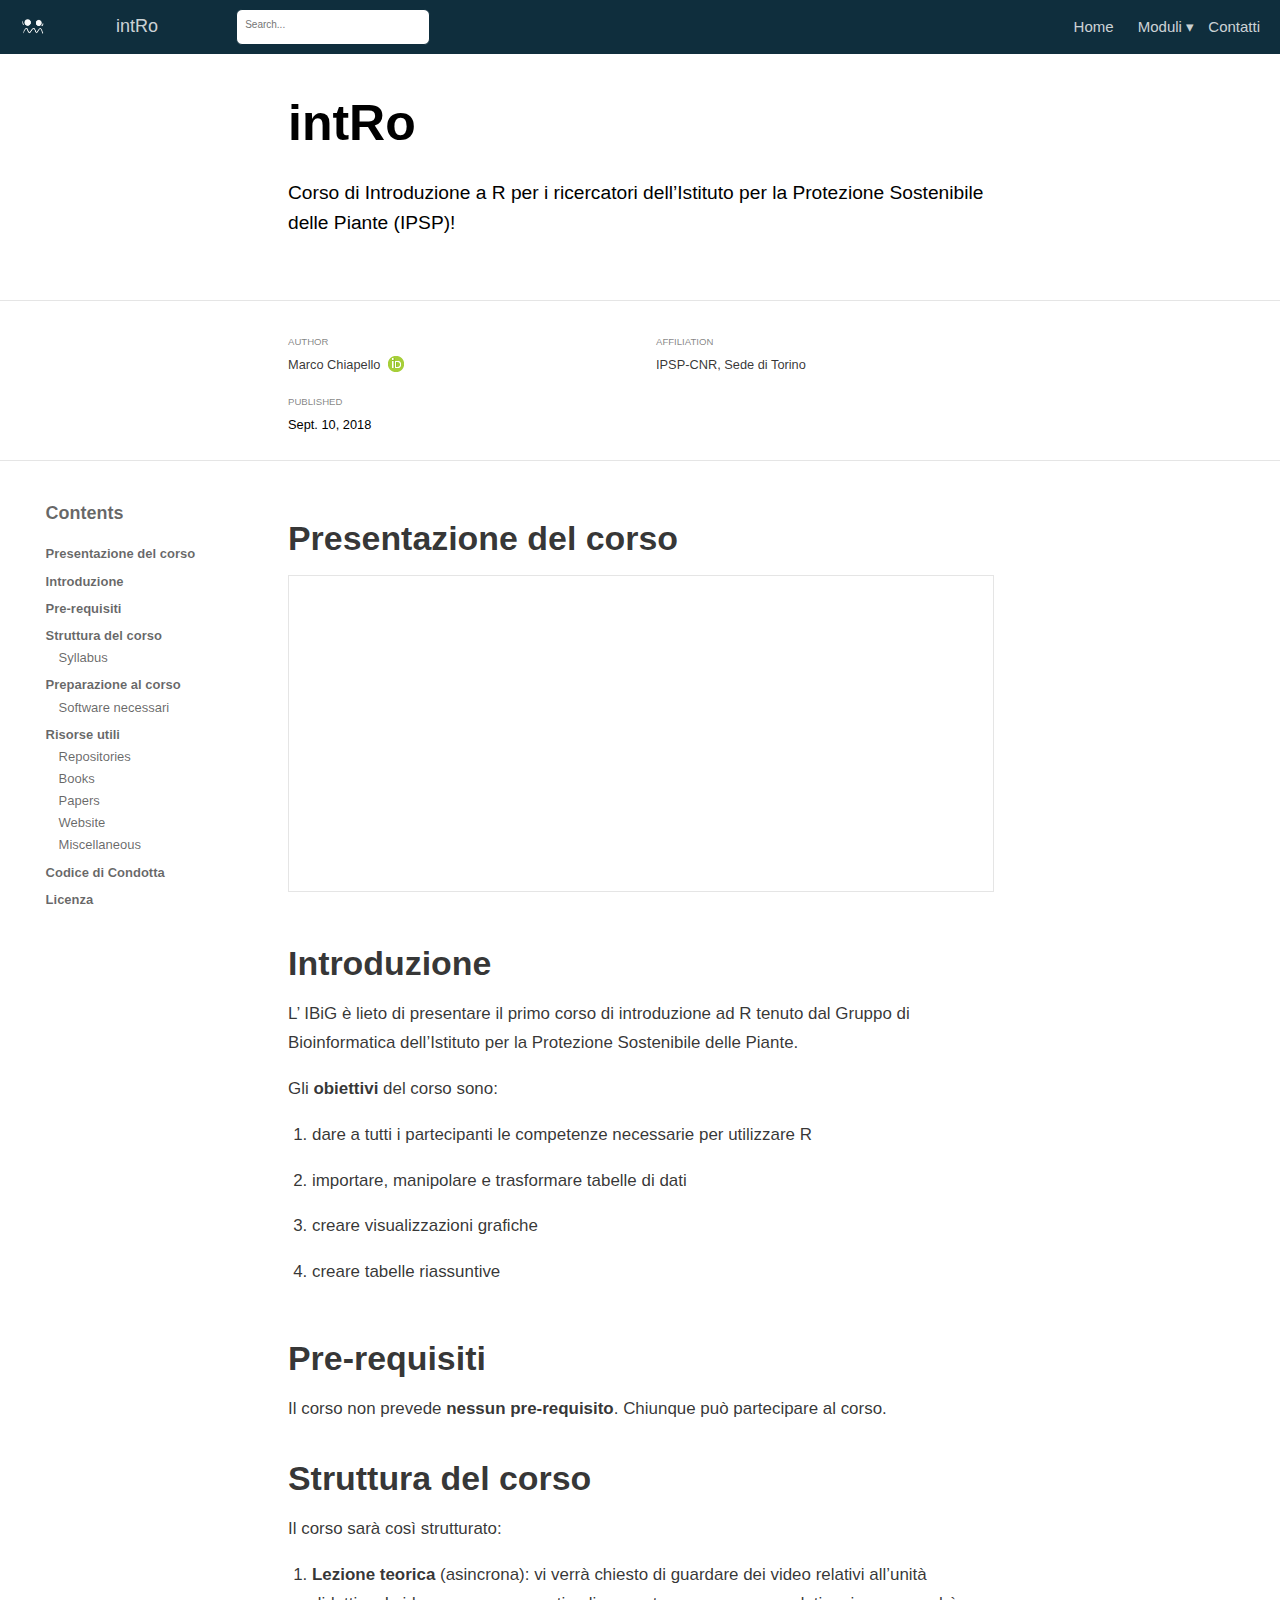
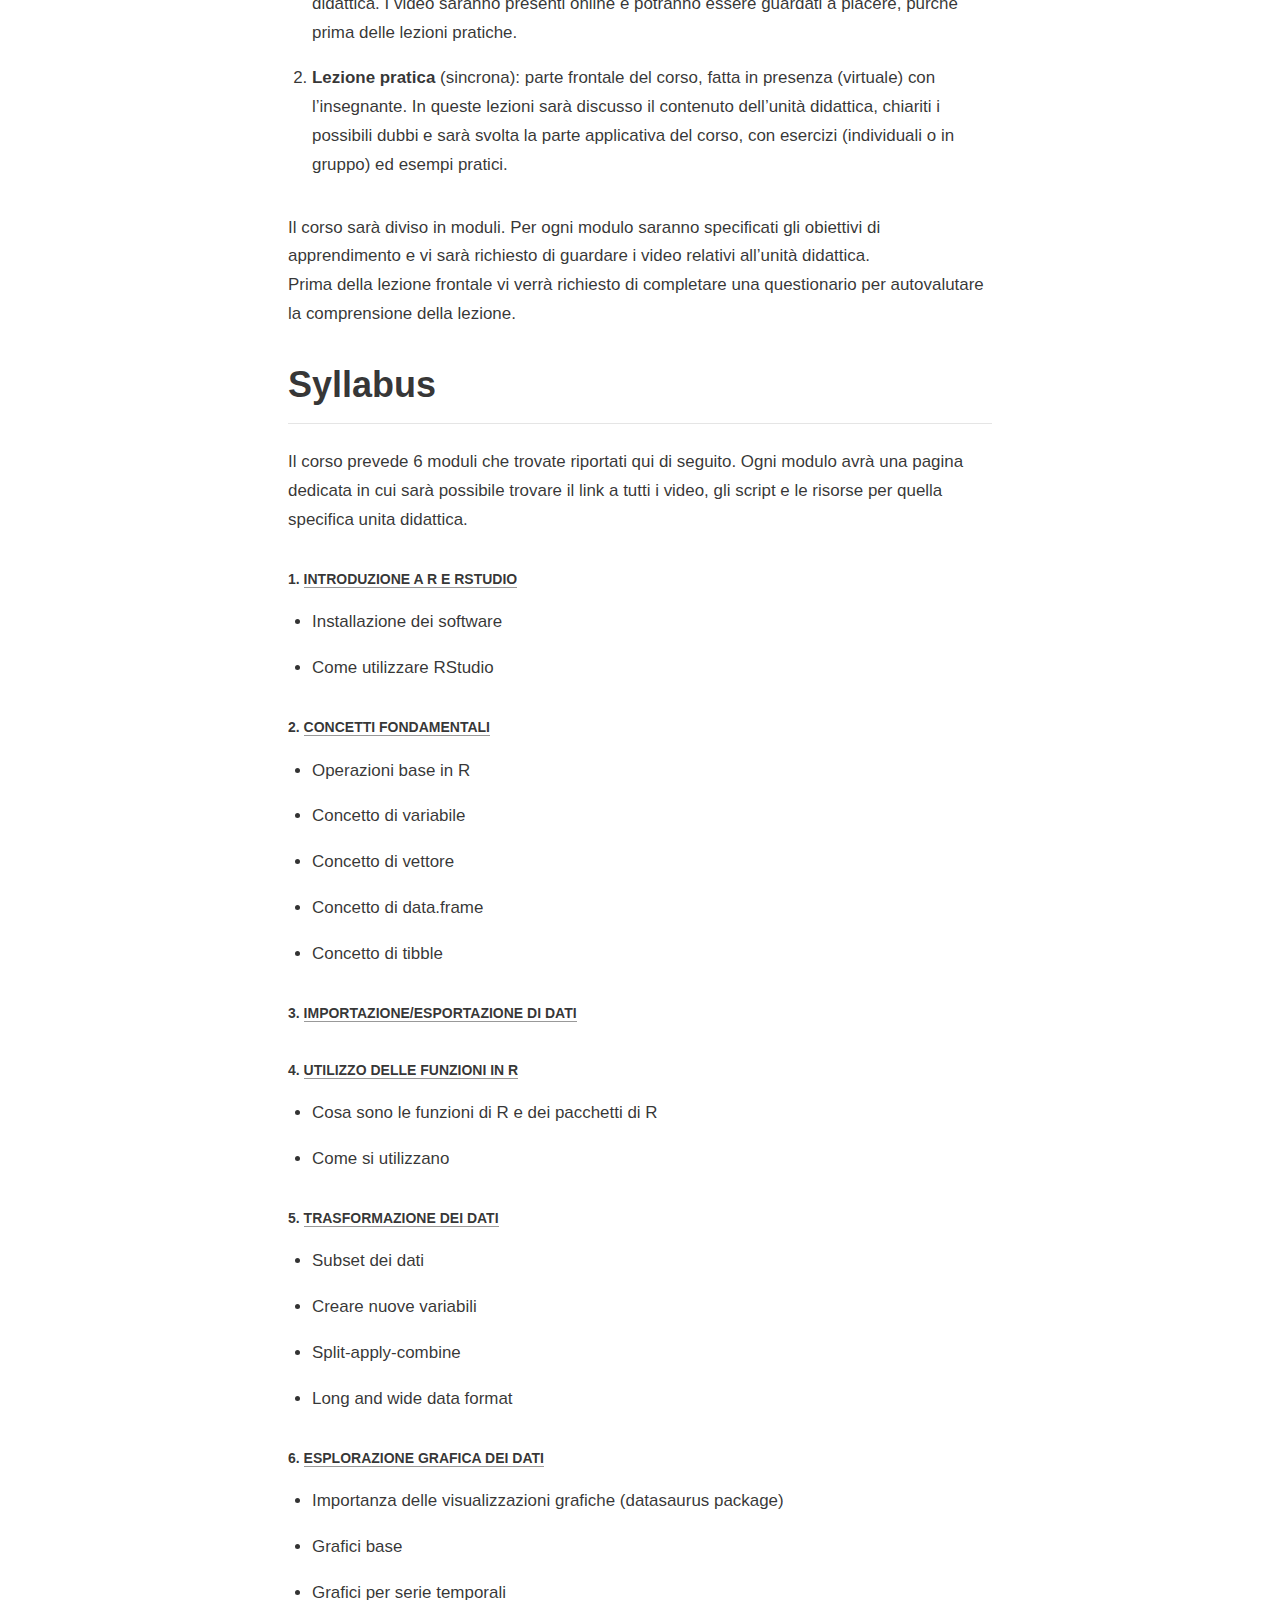
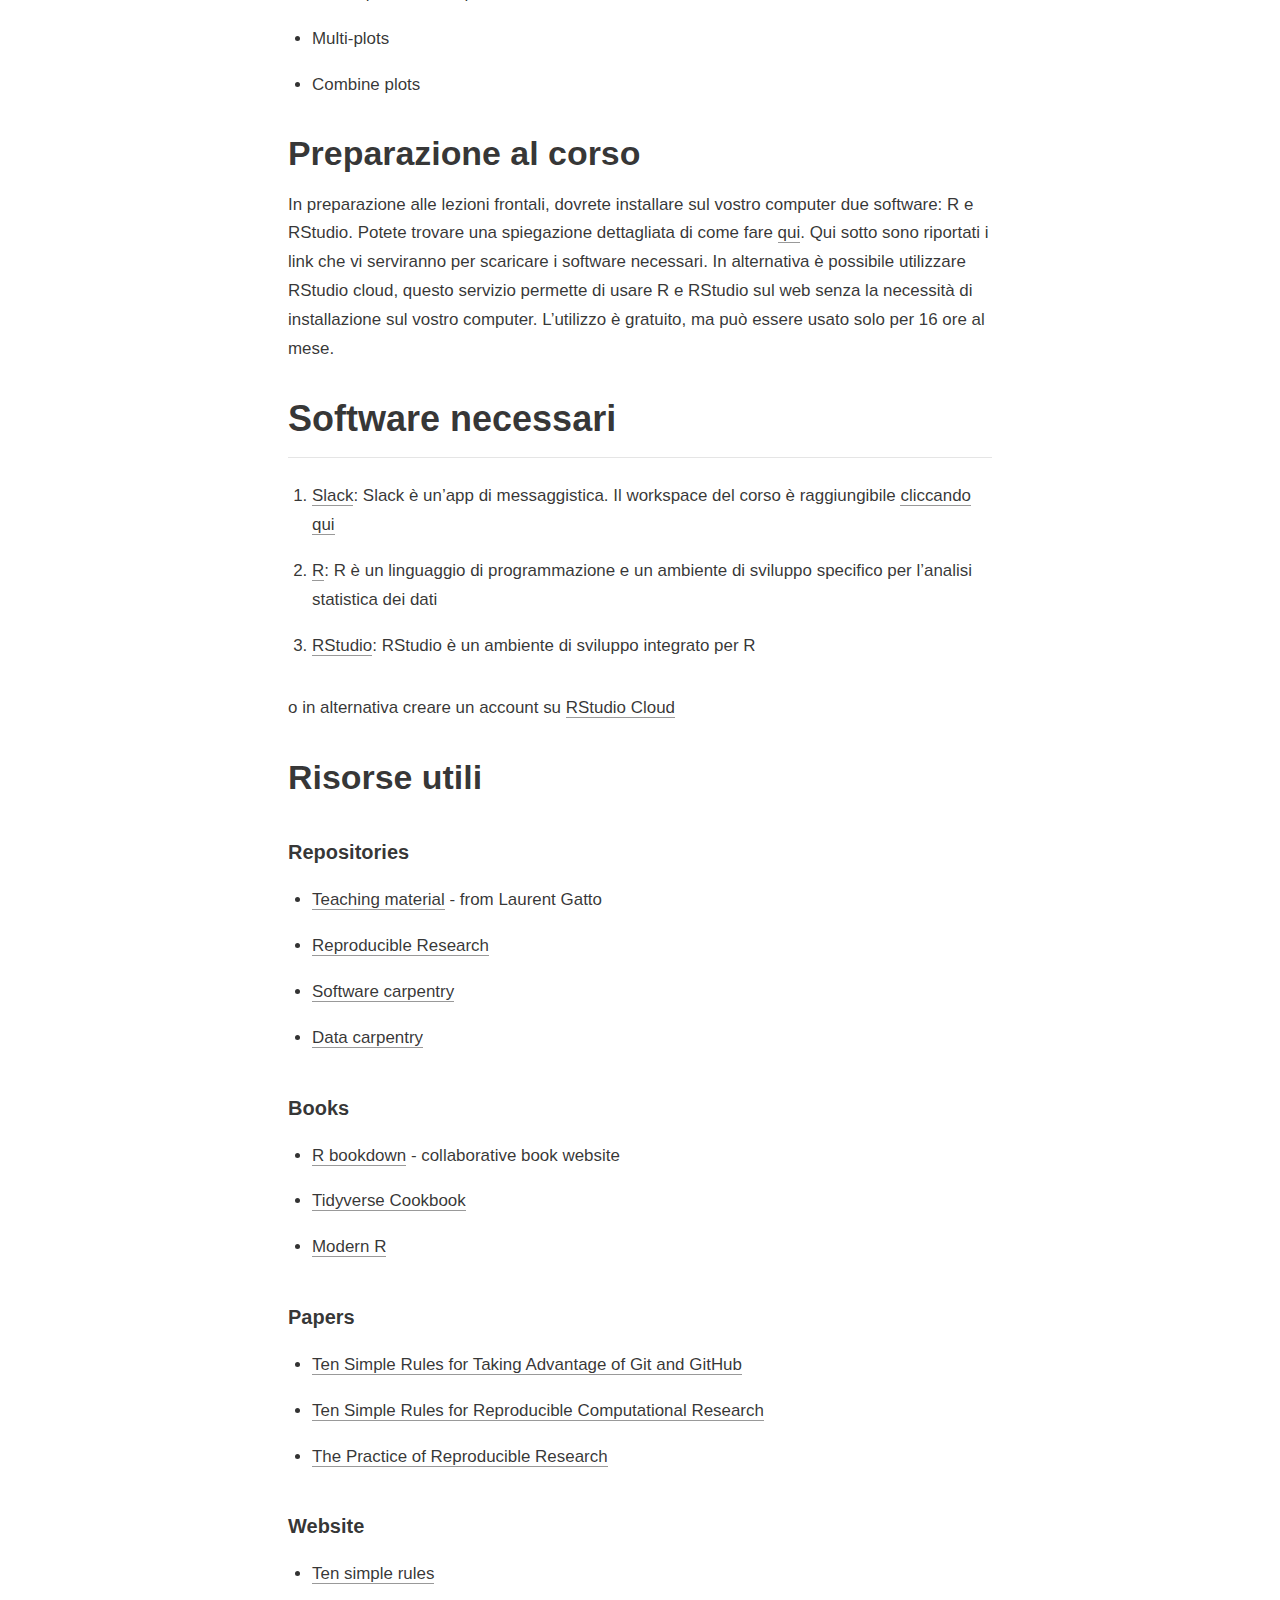
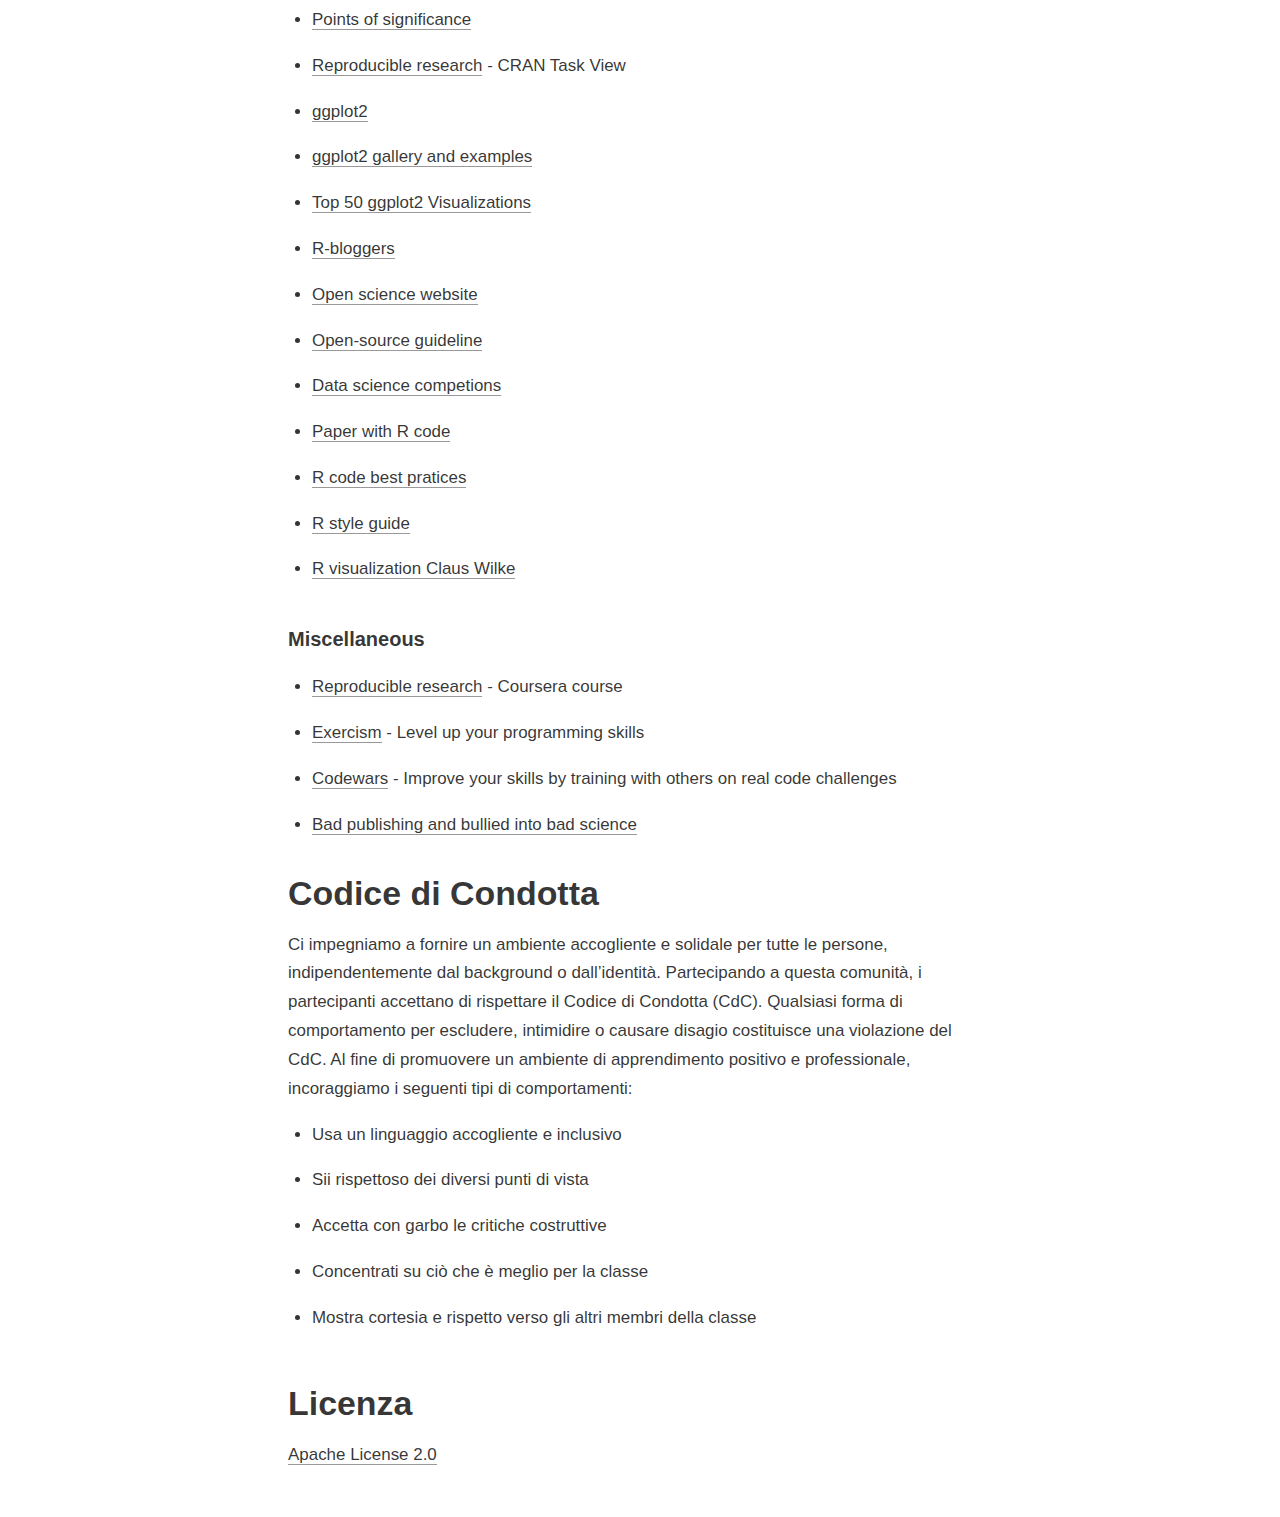
==== docs/index.html @ 15fca162 "Presenatazione intro OK" ====
<!DOCTYPE html>

<html xmlns="http://www.w3.org/1999/xhtml" lang="" xml:lang="">

<head>
  <meta charset="utf-8"/>
  <meta name="viewport" content="width=device-width, initial-scale=1"/>
  <meta http-equiv="X-UA-Compatible" content="IE=Edge,chrome=1"/>
  <meta name="generator" content="distill" />

  <style type="text/css">
  /* Hide doc at startup (prevent jankiness while JS renders/transforms) */
  body {
    visibility: hidden;
  }
  </style>

 <!--radix_placeholder_import_source-->
 <!--/radix_placeholder_import_source-->

<style type="text/css">code{white-space: pre;}</style>
<style type="text/css" data-origin="pandoc">
pre > code.sourceCode { white-space: pre; position: relative; }
pre > code.sourceCode > span { display: inline-block; line-height: 1.25; }
pre > code.sourceCode > span:empty { height: 1.2em; }
code.sourceCode > span { color: inherit; text-decoration: inherit; }
div.sourceCode { margin: 1em 0; }
pre.sourceCode { margin: 0; }
@media screen {
div.sourceCode { overflow: auto; }
}
@media print {
pre > code.sourceCode { white-space: pre-wrap; }
pre > code.sourceCode > span { text-indent: -5em; padding-left: 5em; }
}
pre.numberSource code
  { counter-reset: source-line 0; }
pre.numberSource code > span
  { position: relative; left: -4em; counter-increment: source-line; }
pre.numberSource code > span > a:first-child::before
  { content: counter(source-line);
    position: relative; left: -1em; text-align: right; vertical-align: baseline;
    border: none; display: inline-block;
    -webkit-touch-callout: none; -webkit-user-select: none;
    -khtml-user-select: none; -moz-user-select: none;
    -ms-user-select: none; user-select: none;
    padding: 0 4px; width: 4em;
    color: #aaaaaa;
  }
pre.numberSource { margin-left: 3em; border-left: 1px solid #aaaaaa;  padding-left: 4px; }
div.sourceCode
  {   }
@media screen {
pre > code.sourceCode > span > a:first-child::before { text-decoration: underline; }
}
code span.al { color: #ad0000; } /* Alert */
code span.an { color: #5e5e5e; } /* Annotation */
code span.at { color: #20794d; } /* Attribute */
code span.bn { color: #ad0000; } /* BaseN */
code span.bu { } /* BuiltIn */
code span.cf { color: #007ba5; } /* ControlFlow */
code span.ch { color: #20794d; } /* Char */
code span.cn { color: #8f5902; } /* Constant */
code span.co { color: #5e5e5e; } /* Comment */
code span.cv { color: #5e5e5e; font-style: italic; } /* CommentVar */
code span.do { color: #5e5e5e; font-style: italic; } /* Documentation */
code span.dt { color: #ad0000; } /* DataType */
code span.dv { color: #ad0000; } /* DecVal */
code span.er { color: #ad0000; } /* Error */
code span.ex { } /* Extension */
code span.fl { color: #ad0000; } /* Float */
code span.fu { color: #4758ab; } /* Function */
code span.im { } /* Import */
code span.in { color: #5e5e5e; } /* Information */
code span.kw { color: #007ba5; } /* Keyword */
code span.op { color: #5e5e5e; } /* Operator */
code span.ot { color: #007ba5; } /* Other */
code span.pp { color: #ad0000; } /* Preprocessor */
code span.sc { color: #20794d; } /* SpecialChar */
code span.ss { color: #20794d; } /* SpecialString */
code span.st { color: #20794d; } /* String */
code span.va { color: #111111; } /* Variable */
code span.vs { color: #20794d; } /* VerbatimString */
code span.wa { color: #5e5e5e; font-style: italic; } /* Warning */
</style>

  <!--radix_placeholder_meta_tags-->
  <title>intRo</title>

  <meta property="description" itemprop="description" content="Corso di Introduzione a R per i ricercatori dell&#39;Istituto per la Protezione Sostenibile delle Piante (IPSP)!"/>


  <!--  https://schema.org/Article -->
  <meta property="article:published" itemprop="datePublished" content="2018-09-10"/>
  <meta property="article:created" itemprop="dateCreated" content="2018-09-10"/>
  <meta name="article:author" content="Marco Chiapello"/>

  <!--  https://developers.facebook.com/docs/sharing/webmasters#markup -->
  <meta property="og:title" content="intRo"/>
  <meta property="og:type" content="article"/>
  <meta property="og:description" content="Corso di Introduzione a R per i ricercatori dell&#39;Istituto per la Protezione Sostenibile delle Piante (IPSP)!"/>
  <meta property="og:locale" content="en_US"/>
  <meta property="og:site_name" content="intRo"/>

  <!--  https://dev.twitter.com/cards/types/summary -->
  <meta property="twitter:card" content="summary"/>
  <meta property="twitter:title" content="intRo"/>
  <meta property="twitter:description" content="Corso di Introduzione a R per i ricercatori dell&#39;Istituto per la Protezione Sostenibile delle Piante (IPSP)!"/>

  <!--/radix_placeholder_meta_tags-->
  <!--radix_placeholder_rmarkdown_metadata-->

  <script type="text/json" id="radix-rmarkdown-metadata">
  {"type":"list","attributes":{"names":{"type":"character","attributes":{},"value":["title","description","author","date","site"]}},"value":[{"type":"character","attributes":{},"value":["intRo"]},{"type":"character","attributes":{},"value":["Corso di Introduzione a R per i ricercatori dell'Istituto per la Protezione Sostenibile delle Piante (IPSP)!\n"]},{"type":"list","attributes":{},"value":[{"type":"list","attributes":{"names":{"type":"character","attributes":{},"value":["name","affiliation","orcid_id","skype"]}},"value":[{"type":"character","attributes":{},"value":["Marco Chiapello"]},{"type":"character","attributes":{},"value":["IPSP-CNR, Sede di Torino"]},{"type":"character","attributes":{},"value":["0000-0001-7768-3047"]},{"type":"character","attributes":{},"value":["marpello"]}]}]},{"type":"character","attributes":{},"value":["September 10, 2018"]},{"type":"character","attributes":{},"value":["distill::distill_website"]}]}
  </script>
  <!--/radix_placeholder_rmarkdown_metadata-->
  <!--radix_placeholder_navigation_in_header-->
  <meta name="distill:offset" content=""/>

  <script type="application/javascript">

    window.headroom_prevent_pin = false;

    window.document.addEventListener("DOMContentLoaded", function (event) {

      // initialize headroom for banner
      var header = $('header').get(0);
      var headerHeight = header.offsetHeight;
      var headroom = new Headroom(header, {
        tolerance: 5,
        onPin : function() {
          if (window.headroom_prevent_pin) {
            window.headroom_prevent_pin = false;
            headroom.unpin();
          }
        }
      });
      headroom.init();
      if(window.location.hash)
        headroom.unpin();
      $(header).addClass('headroom--transition');

      // offset scroll location for banner on hash change
      // (see: https://github.com/WickyNilliams/headroom.js/issues/38)
      window.addEventListener("hashchange", function(event) {
        window.scrollTo(0, window.pageYOffset - (headerHeight + 25));
      });

      // responsive menu
      $('.distill-site-header').each(function(i, val) {
        var topnav = $(this);
        var toggle = topnav.find('.nav-toggle');
        toggle.on('click', function() {
          topnav.toggleClass('responsive');
        });
      });

      // nav dropdowns
      $('.nav-dropbtn').click(function(e) {
        $(this).next('.nav-dropdown-content').toggleClass('nav-dropdown-active');
        $(this).parent().siblings('.nav-dropdown')
           .children('.nav-dropdown-content').removeClass('nav-dropdown-active');
      });
      $("body").click(function(e){
        $('.nav-dropdown-content').removeClass('nav-dropdown-active');
      });
      $(".nav-dropdown").click(function(e){
        e.stopPropagation();
      });
    });
  </script>

  <style type="text/css">

  /* Theme (user-documented overrideables for nav appearance) */

  .distill-site-nav {
    color: rgba(255, 255, 255, 0.8);
    background-color: #0F2E3D;
    font-size: 15px;
    font-weight: 300;
  }

  .distill-site-nav a {
    color: inherit;
    text-decoration: none;
  }

  .distill-site-nav a:hover {
    color: white;
  }

  @media print {
    .distill-site-nav {
      display: none;
    }
  }

  .distill-site-header {

  }

  .distill-site-footer {

  }


  /* Site Header */

  .distill-site-header {
    width: 100%;
    box-sizing: border-box;
    z-index: 3;
  }

  .distill-site-header .nav-left {
    display: inline-block;
    margin-left: 8px;
  }

  @media screen and (max-width: 768px) {
    .distill-site-header .nav-left {
      margin-left: 0;
    }
  }


  .distill-site-header .nav-right {
    float: right;
    margin-right: 8px;
  }

  .distill-site-header a,
  .distill-site-header .title {
    display: inline-block;
    text-align: center;
    padding: 14px 10px 14px 10px;
  }

  .distill-site-header .title {
    font-size: 18px;
    min-width: 150px;
  }

  .distill-site-header .logo {
    padding: 0;
  }

  .distill-site-header .logo img {
    display: none;
    max-height: 20px;
    width: auto;
    margin-bottom: -4px;
  }

  .distill-site-header .nav-image img {
    max-height: 18px;
    width: auto;
    display: inline-block;
    margin-bottom: -3px;
  }



  @media screen and (min-width: 1000px) {
    .distill-site-header .logo img {
      display: inline-block;
    }
    .distill-site-header .nav-left {
      margin-left: 20px;
    }
    .distill-site-header .nav-right {
      margin-right: 20px;
    }
    .distill-site-header .title {
      padding-left: 12px;
    }
  }


  .distill-site-header .nav-toggle {
    display: none;
  }

  .nav-dropdown {
    display: inline-block;
    position: relative;
  }

  .nav-dropdown .nav-dropbtn {
    border: none;
    outline: none;
    color: rgba(255, 255, 255, 0.8);
    padding: 16px 10px;
    background-color: transparent;
    font-family: inherit;
    font-size: inherit;
    font-weight: inherit;
    margin: 0;
    margin-top: 1px;
    z-index: 2;
  }

  .nav-dropdown-content {
    display: none;
    position: absolute;
    background-color: white;
    min-width: 200px;
    border: 1px solid rgba(0,0,0,0.15);
    border-radius: 4px;
    box-shadow: 0px 8px 16px 0px rgba(0,0,0,0.1);
    z-index: 1;
    margin-top: 2px;
    white-space: nowrap;
    padding-top: 4px;
    padding-bottom: 4px;
  }

  .nav-dropdown-content hr {
    margin-top: 4px;
    margin-bottom: 4px;
    border: none;
    border-bottom: 1px solid rgba(0, 0, 0, 0.1);
  }

  .nav-dropdown-active {
    display: block;
  }

  .nav-dropdown-content a, .nav-dropdown-content .nav-dropdown-header {
    color: black;
    padding: 6px 24px;
    text-decoration: none;
    display: block;
    text-align: left;
  }

  .nav-dropdown-content .nav-dropdown-header {
    display: block;
    padding: 5px 24px;
    padding-bottom: 0;
    text-transform: uppercase;
    font-size: 14px;
    color: #999999;
    white-space: nowrap;
  }

  .nav-dropdown:hover .nav-dropbtn {
    color: white;
  }

  .nav-dropdown-content a:hover {
    background-color: #ddd;
    color: black;
  }

  .nav-right .nav-dropdown-content {
    margin-left: -45%;
    right: 0;
  }

  @media screen and (max-width: 768px) {
    .distill-site-header a, .distill-site-header .nav-dropdown  {display: none;}
    .distill-site-header a.nav-toggle {
      float: right;
      display: block;
    }
    .distill-site-header .title {
      margin-left: 0;
    }
    .distill-site-header .nav-right {
      margin-right: 0;
    }
    .distill-site-header {
      overflow: hidden;
    }
    .nav-right .nav-dropdown-content {
      margin-left: 0;
    }
  }


  @media screen and (max-width: 768px) {
    .distill-site-header.responsive {position: relative; min-height: 500px; }
    .distill-site-header.responsive a.nav-toggle {
      position: absolute;
      right: 0;
      top: 0;
    }
    .distill-site-header.responsive a,
    .distill-site-header.responsive .nav-dropdown {
      display: block;
      text-align: left;
    }
    .distill-site-header.responsive .nav-left,
    .distill-site-header.responsive .nav-right {
      width: 100%;
    }
    .distill-site-header.responsive .nav-dropdown {float: none;}
    .distill-site-header.responsive .nav-dropdown-content {position: relative;}
    .distill-site-header.responsive .nav-dropdown .nav-dropbtn {
      display: block;
      width: 100%;
      text-align: left;
    }
  }

  /* Site Footer */

  .distill-site-footer {
    width: 100%;
    overflow: hidden;
    box-sizing: border-box;
    z-index: 3;
    margin-top: 30px;
    padding-top: 30px;
    padding-bottom: 30px;
    text-align: center;
  }

  /* Headroom */

  d-title {
    padding-top: 6rem;
  }

  @media print {
    d-title {
      padding-top: 4rem;
    }
  }

  .headroom {
    z-index: 1000;
    position: fixed;
    top: 0;
    left: 0;
    right: 0;
  }

  .headroom--transition {
    transition: all .4s ease-in-out;
  }

  .headroom--unpinned {
    top: -100px;
  }

  .headroom--pinned {
    top: 0;
  }

  /* adjust viewport for navbar height */
  /* helps vertically center bootstrap (non-distill) content */
  .min-vh-100 {
    min-height: calc(100vh - 100px) !important;
  }

  </style>

  <script src="site_libs/jquery-1.11.3/jquery.min.js"></script>
  <link href="site_libs/font-awesome-5.1.0/css/all.css" rel="stylesheet"/>
  <link href="site_libs/font-awesome-5.1.0/css/v4-shims.css" rel="stylesheet"/>
  <script src="site_libs/headroom-0.9.4/headroom.min.js"></script>
  <script src="site_libs/autocomplete-0.37.1/autocomplete.min.js"></script>
  <script src="site_libs/fuse-6.4.1/fuse.min.js"></script>

  <script type="application/javascript">

  function getMeta(metaName) {
    var metas = document.getElementsByTagName('meta');
    for (let i = 0; i < metas.length; i++) {
      if (metas[i].getAttribute('name') === metaName) {
        return metas[i].getAttribute('content');
      }
    }
    return '';
  }

  function offsetURL(url) {
    var offset = getMeta('distill:offset');
    return offset ? offset + '/' + url : url;
  }

  function createFuseIndex() {

    // create fuse index
    var options = {
      keys: [
        { name: 'title', weight: 20 },
        { name: 'categories', weight: 15 },
        { name: 'description', weight: 10 },
        { name: 'contents', weight: 5 },
      ],
      ignoreLocation: true,
      threshold: 0
    };
    var fuse = new window.Fuse([], options);

    // fetch the main search.json
    return fetch(offsetURL('search.json'))
      .then(function(response) {
        if (response.status == 200) {
          return response.json().then(function(json) {
            // index main articles
            json.articles.forEach(function(article) {
              fuse.add(article);
            });
            // download collections and index their articles
            return Promise.all(json.collections.map(function(collection) {
              return fetch(offsetURL(collection)).then(function(response) {
                if (response.status === 200) {
                  return response.json().then(function(articles) {
                    articles.forEach(function(article) {
                      fuse.add(article);
                    });
                  })
                } else {
                  return Promise.reject(
                    new Error('Unexpected status from search index request: ' +
                              response.status)
                  );
                }
              });
            })).then(function() {
              return fuse;
            });
          });

        } else {
          return Promise.reject(
            new Error('Unexpected status from search index request: ' +
                        response.status)
          );
        }
      });
  }

  window.document.addEventListener("DOMContentLoaded", function (event) {

    // get search element (bail if we don't have one)
    var searchEl = window.document.getElementById('distill-search');
    if (!searchEl)
      return;

    createFuseIndex()
      .then(function(fuse) {

        // make search box visible
        searchEl.classList.remove('hidden');

        // initialize autocomplete
        var options = {
          autoselect: true,
          hint: false,
          minLength: 2,
        };
        window.autocomplete(searchEl, options, [{
          source: function(query, callback) {
            const searchOptions = {
              isCaseSensitive: false,
              shouldSort: true,
              minMatchCharLength: 2,
              limit: 10,
            };
            var results = fuse.search(query, searchOptions);
            callback(results
              .map(function(result) { return result.item; })
            );
          },
          templates: {
            suggestion: function(suggestion) {
              var img = suggestion.preview && Object.keys(suggestion.preview).length > 0
                ? `<img src="${offsetURL(suggestion.preview)}"</img>`
                : '';
              var html = `
                <div class="search-item">
                  <h3>${suggestion.title}</h3>
                  <div class="search-item-description">
                    ${suggestion.description || ''}
                  </div>
                  <div class="search-item-preview">
                    ${img}
                  </div>
                </div>
              `;
              return html;
            }
          }
        }]).on('autocomplete:selected', function(event, suggestion) {
          window.location.href = offsetURL(suggestion.path);
        });
        // remove inline display style on autocompleter (we want to
        // manage responsive display via css)
        $('.algolia-autocomplete').css("display", "");
      })
      .catch(function(error) {
        console.log(error);
      });

  });

  </script>

  <style type="text/css">

  .nav-search {
    font-size: x-small;
  }

  /* Algolioa Autocomplete */

  .algolia-autocomplete {
    display: inline-block;
    margin-left: 10px;
    vertical-align: sub;
    background-color: white;
    color: black;
    padding: 6px;
    padding-top: 8px;
    padding-bottom: 0;
    border-radius: 6px;
    border: 1px #0F2E3D solid;
    width: 180px;
  }


  @media screen and (max-width: 768px) {
    .distill-site-nav .algolia-autocomplete {
      display: none;
      visibility: hidden;
    }
    .distill-site-nav.responsive .algolia-autocomplete {
      display: inline-block;
      visibility: visible;
    }
    .distill-site-nav.responsive .algolia-autocomplete .aa-dropdown-menu {
      margin-left: 0;
      width: 400px;
      max-height: 400px;
    }
  }

  .algolia-autocomplete .aa-input, .algolia-autocomplete .aa-hint {
    width: 90%;
    outline: none;
    border: none;
  }

  .algolia-autocomplete .aa-hint {
    color: #999;
  }
  .algolia-autocomplete .aa-dropdown-menu {
    width: 550px;
    max-height: 70vh;
    overflow-x: visible;
    overflow-y: scroll;
    padding: 5px;
    margin-top: 3px;
    margin-left: -150px;
    background-color: #fff;
    border-radius: 5px;
    border: 1px solid #999;
    border-top: none;
  }

  .algolia-autocomplete .aa-dropdown-menu .aa-suggestion {
    cursor: pointer;
    padding: 5px 4px;
    border-bottom: 1px solid #eee;
  }

  .algolia-autocomplete .aa-dropdown-menu .aa-suggestion:last-of-type {
    border-bottom: none;
    margin-bottom: 2px;
  }

  .algolia-autocomplete .aa-dropdown-menu .aa-suggestion .search-item {
    overflow: hidden;
    font-size: 0.8em;
    line-height: 1.4em;
  }

  .algolia-autocomplete .aa-dropdown-menu .aa-suggestion .search-item h3 {
    font-size: 1rem;
    margin-block-start: 0;
    margin-block-end: 5px;
  }

  .algolia-autocomplete .aa-dropdown-menu .aa-suggestion .search-item-description {
    display: inline-block;
    overflow: hidden;
    height: 2.8em;
    width: 80%;
    margin-right: 4%;
  }

  .algolia-autocomplete .aa-dropdown-menu .aa-suggestion .search-item-preview {
    display: inline-block;
    width: 15%;
  }

  .algolia-autocomplete .aa-dropdown-menu .aa-suggestion .search-item-preview img {
    height: 3em;
    width: auto;
    display: none;
  }

  .algolia-autocomplete .aa-dropdown-menu .aa-suggestion .search-item-preview img[src] {
    display: initial;
  }

  .algolia-autocomplete .aa-dropdown-menu .aa-suggestion.aa-cursor {
    background-color: #eee;
  }
  .algolia-autocomplete .aa-dropdown-menu .aa-suggestion em {
    font-weight: bold;
    font-style: normal;
  }

  </style>


  <!--/radix_placeholder_navigation_in_header-->
  <!--radix_placeholder_distill-->

  <style type="text/css">

  body {
    background-color: white;
  }

  .pandoc-table {
    width: 100%;
  }

  .pandoc-table>caption {
    margin-bottom: 10px;
  }

  .pandoc-table th:not([align]) {
    text-align: left;
  }

  .pagedtable-footer {
    font-size: 15px;
  }

  d-byline .byline {
    grid-template-columns: 2fr 2fr;
  }

  d-byline .byline h3 {
    margin-block-start: 1.5em;
  }

  d-byline .byline .authors-affiliations h3 {
    margin-block-start: 0.5em;
  }

  .authors-affiliations .orcid-id {
    width: 16px;
    height:16px;
    margin-left: 4px;
    margin-right: 4px;
    vertical-align: middle;
    padding-bottom: 2px;
  }

  d-title .dt-tags {
    margin-top: 1em;
    grid-column: text;
  }

  .dt-tags .dt-tag {
    text-decoration: none;
    display: inline-block;
    color: rgba(0,0,0,0.6);
    padding: 0em 0.4em;
    margin-right: 0.5em;
    margin-bottom: 0.4em;
    font-size: 70%;
    border: 1px solid rgba(0,0,0,0.2);
    border-radius: 3px;
    text-transform: uppercase;
    font-weight: 500;
  }

  d-article table.gt_table td,
  d-article table.gt_table th {
    border-bottom: none;
  }

  .html-widget {
    margin-bottom: 2.0em;
  }

  .l-screen-inset {
    padding-right: 16px;
  }

  .l-screen .caption {
    margin-left: 10px;
  }

  .shaded {
    background: rgb(247, 247, 247);
    padding-top: 20px;
    padding-bottom: 20px;
    border-top: 1px solid rgba(0, 0, 0, 0.1);
    border-bottom: 1px solid rgba(0, 0, 0, 0.1);
  }

  .shaded .html-widget {
    margin-bottom: 0;
    border: 1px solid rgba(0, 0, 0, 0.1);
  }

  .shaded .shaded-content {
    background: white;
  }

  .text-output {
    margin-top: 0;
    line-height: 1.5em;
  }

  .hidden {
    display: none !important;
  }

  d-article {
    padding-top: 2.5rem;
    padding-bottom: 30px;
  }

  d-appendix {
    padding-top: 30px;
  }

  d-article>p>img {
    width: 100%;
  }

  d-article h2 {
    margin: 1rem 0 1.5rem 0;
  }

  d-article h3 {
    margin-top: 1.5rem;
  }

  d-article iframe {
    border: 1px solid rgba(0, 0, 0, 0.1);
    margin-bottom: 2.0em;
    width: 100%;
  }

  /* Tweak code blocks */

  d-article div.sourceCode code,
  d-article pre code {
    font-family: Consolas, Monaco, 'Andale Mono', 'Ubuntu Mono', monospace;
  }

  d-article pre,
  d-article div.sourceCode,
  d-article div.sourceCode pre {
    overflow: auto;
  }

  d-article div.sourceCode {
    background-color: white;
  }

  d-article div.sourceCode pre {
    padding-left: 10px;
    font-size: 12px;
    border-left: 2px solid rgba(0,0,0,0.1);
  }

  d-article pre {
    font-size: 12px;
    color: black;
    background: none;
    margin-top: 0;
    text-align: left;
    white-space: pre;
    word-spacing: normal;
    word-break: normal;
    word-wrap: normal;
    line-height: 1.5;

    -moz-tab-size: 4;
    -o-tab-size: 4;
    tab-size: 4;

    -webkit-hyphens: none;
    -moz-hyphens: none;
    -ms-hyphens: none;
    hyphens: none;
  }

  d-article pre a {
    border-bottom: none;
  }

  d-article pre a:hover {
    border-bottom: none;
    text-decoration: underline;
  }

  d-article details {
    grid-column: text;
    margin-bottom: 0.8em;
  }

  @media(min-width: 768px) {

  d-article pre,
  d-article div.sourceCode,
  d-article div.sourceCode pre {
    overflow: visible !important;
  }

  d-article div.sourceCode pre {
    padding-left: 18px;
    font-size: 14px;
  }

  d-article pre {
    font-size: 14px;
  }

  }

  figure img.external {
    background: white;
    border: 1px solid rgba(0, 0, 0, 0.1);
    box-shadow: 0 1px 8px rgba(0, 0, 0, 0.1);
    padding: 18px;
    box-sizing: border-box;
  }

  /* CSS for d-contents */

  .d-contents {
    grid-column: text;
    color: rgba(0,0,0,0.8);
    font-size: 0.9em;
    padding-bottom: 1em;
    margin-bottom: 1em;
    padding-bottom: 0.5em;
    margin-bottom: 1em;
    padding-left: 0.25em;
    justify-self: start;
  }

  @media(min-width: 1000px) {
    .d-contents.d-contents-float {
      height: 0;
      grid-column-start: 1;
      grid-column-end: 4;
      justify-self: center;
      padding-right: 3em;
      padding-left: 2em;
    }
  }

  .d-contents nav h3 {
    font-size: 18px;
    margin-top: 0;
    margin-bottom: 1em;
  }

  .d-contents li {
    list-style-type: none
  }

  .d-contents nav > ul {
    padding-left: 0;
  }

  .d-contents ul {
    padding-left: 1em
  }

  .d-contents nav ul li {
    margin-top: 0.6em;
    margin-bottom: 0.2em;
  }

  .d-contents nav a {
    font-size: 13px;
    border-bottom: none;
    text-decoration: none
    color: rgba(0, 0, 0, 0.8);
  }

  .d-contents nav a:hover {
    text-decoration: underline solid rgba(0, 0, 0, 0.6)
  }

  .d-contents nav > ul > li > a {
    font-weight: 600;
  }

  .d-contents nav > ul > li > ul {
    font-weight: inherit;
  }

  .d-contents nav > ul > li > ul > li {
    margin-top: 0.2em;
  }


  .d-contents nav ul {
    margin-top: 0;
    margin-bottom: 0.25em;
  }

  .d-article-with-toc h2:nth-child(2) {
    margin-top: 0;
  }


  /* Figure */

  .figure {
    position: relative;
    margin-bottom: 2.5em;
    margin-top: 1.5em;
  }

  .figure img {
    width: 100%;
  }

  .figure .caption {
    color: rgba(0, 0, 0, 0.6);
    font-size: 12px;
    line-height: 1.5em;
  }

  .figure img.external {
    background: white;
    border: 1px solid rgba(0, 0, 0, 0.1);
    box-shadow: 0 1px 8px rgba(0, 0, 0, 0.1);
    padding: 18px;
    box-sizing: border-box;
  }

  .figure .caption a {
    color: rgba(0, 0, 0, 0.6);
  }

  .figure .caption b,
  .figure .caption strong, {
    font-weight: 600;
    color: rgba(0, 0, 0, 1.0);
  }

  /* Citations */

  d-article .citation {
    color: inherit;
    cursor: inherit;
  }

  div.hanging-indent{
    margin-left: 1em; text-indent: -1em;
  }

  /* Citation hover box */

  .tippy-box[data-theme~=light-border] {
    background-color: rgba(250, 250, 250, 0.95);
  }

  .tippy-content > p {
    margin-bottom: 0;
    padding: 2px;
  }


  /* Tweak 1000px media break to show more text */

  @media(min-width: 1000px) {
    .base-grid,
    distill-header,
    d-title,
    d-abstract,
    d-article,
    d-appendix,
    distill-appendix,
    d-byline,
    d-footnote-list,
    d-citation-list,
    distill-footer {
      grid-template-columns: [screen-start] 1fr [page-start kicker-start] 80px [middle-start] 50px [text-start kicker-end] 65px 65px 65px 65px 65px 65px 65px 65px [text-end gutter-start] 65px [middle-end] 65px [page-end gutter-end] 1fr [screen-end];
      grid-column-gap: 16px;
    }

    .grid {
      grid-column-gap: 16px;
    }

    d-article {
      font-size: 1.06rem;
      line-height: 1.7em;
    }
    figure .caption, .figure .caption, figure figcaption {
      font-size: 13px;
    }
  }

  @media(min-width: 1180px) {
    .base-grid,
    distill-header,
    d-title,
    d-abstract,
    d-article,
    d-appendix,
    distill-appendix,
    d-byline,
    d-footnote-list,
    d-citation-list,
    distill-footer {
      grid-template-columns: [screen-start] 1fr [page-start kicker-start] 60px [middle-start] 60px [text-start kicker-end] 60px 60px 60px 60px 60px 60px 60px 60px [text-end gutter-start] 60px [middle-end] 60px [page-end gutter-end] 1fr [screen-end];
      grid-column-gap: 32px;
    }

    .grid {
      grid-column-gap: 32px;
    }
  }


  /* Get the citation styles for the appendix (not auto-injected on render since
     we do our own rendering of the citation appendix) */

  d-appendix .citation-appendix,
  .d-appendix .citation-appendix {
    font-size: 11px;
    line-height: 15px;
    border-left: 1px solid rgba(0, 0, 0, 0.1);
    padding-left: 18px;
    border: 1px solid rgba(0,0,0,0.1);
    background: rgba(0, 0, 0, 0.02);
    padding: 10px 18px;
    border-radius: 3px;
    color: rgba(150, 150, 150, 1);
    overflow: hidden;
    margin-top: -12px;
    white-space: pre-wrap;
    word-wrap: break-word;
  }

  /* Include appendix styles here so they can be overridden */

  d-appendix {
    contain: layout style;
    font-size: 0.8em;
    line-height: 1.7em;
    margin-top: 60px;
    margin-bottom: 0;
    border-top: 1px solid rgba(0, 0, 0, 0.1);
    color: rgba(0,0,0,0.5);
    padding-top: 60px;
    padding-bottom: 48px;
  }

  d-appendix h3 {
    grid-column: page-start / text-start;
    font-size: 15px;
    font-weight: 500;
    margin-top: 1em;
    margin-bottom: 0;
    color: rgba(0,0,0,0.65);
  }

  d-appendix h3 + * {
    margin-top: 1em;
  }

  d-appendix ol {
    padding: 0 0 0 15px;
  }

  @media (min-width: 768px) {
    d-appendix ol {
      padding: 0 0 0 30px;
      margin-left: -30px;
    }
  }

  d-appendix li {
    margin-bottom: 1em;
  }

  d-appendix a {
    color: rgba(0, 0, 0, 0.6);
  }

  d-appendix > * {
    grid-column: text;
  }

  d-appendix > d-footnote-list,
  d-appendix > d-citation-list,
  d-appendix > distill-appendix {
    grid-column: screen;
  }

  /* Include footnote styles here so they can be overridden */

  d-footnote-list {
    contain: layout style;
  }

  d-footnote-list > * {
    grid-column: text;
  }

  d-footnote-list a.footnote-backlink {
    color: rgba(0,0,0,0.3);
    padding-left: 0.5em;
  }



  /* Anchor.js */

  .anchorjs-link {
    /*transition: all .25s linear; */
    text-decoration: none;
    border-bottom: none;
  }
  *:hover > .anchorjs-link {
    margin-left: -1.125em !important;
    text-decoration: none;
    border-bottom: none;
  }

  /* Social footer */

  .social_footer {
    margin-top: 30px;
    margin-bottom: 0;
    color: rgba(0,0,0,0.67);
  }

  .disqus-comments {
    margin-right: 30px;
  }

  .disqus-comment-count {
    border-bottom: 1px solid rgba(0, 0, 0, 0.4);
    cursor: pointer;
  }

  #disqus_thread {
    margin-top: 30px;
  }

  .article-sharing a {
    border-bottom: none;
    margin-right: 8px;
  }

  .article-sharing a:hover {
    border-bottom: none;
  }

  .sidebar-section.subscribe {
    font-size: 12px;
    line-height: 1.6em;
  }

  .subscribe p {
    margin-bottom: 0.5em;
  }


  .article-footer .subscribe {
    font-size: 15px;
    margin-top: 45px;
  }


  .sidebar-section.custom {
    font-size: 12px;
    line-height: 1.6em;
  }

  .custom p {
    margin-bottom: 0.5em;
  }

  /* Styles for listing layout (hide title) */
  .layout-listing d-title, .layout-listing .d-title {
    display: none;
  }

  /* Styles for posts lists (not auto-injected) */


  .posts-with-sidebar {
    padding-left: 45px;
    padding-right: 45px;
  }

  .posts-list .description h2,
  .posts-list .description p {
    font-family: -apple-system, BlinkMacSystemFont, "Segoe UI", Roboto, Oxygen, Ubuntu, Cantarell, "Fira Sans", "Droid Sans", "Helvetica Neue", Arial, sans-serif;
  }

  .posts-list .description h2 {
    font-weight: 700;
    border-bottom: none;
    padding-bottom: 0;
  }

  .posts-list h2.post-tag {
    border-bottom: 1px solid rgba(0, 0, 0, 0.2);
    padding-bottom: 12px;
  }
  .posts-list {
    margin-top: 60px;
    margin-bottom: 24px;
  }

  .posts-list .post-preview {
    text-decoration: none;
    overflow: hidden;
    display: block;
    border-bottom: 1px solid rgba(0, 0, 0, 0.1);
    padding: 24px 0;
  }

  .post-preview-last {
    border-bottom: none !important;
  }

  .posts-list .posts-list-caption {
    grid-column: screen;
    font-weight: 400;
  }

  .posts-list .post-preview h2 {
    margin: 0 0 6px 0;
    line-height: 1.2em;
    font-style: normal;
    font-size: 24px;
  }

  .posts-list .post-preview p {
    margin: 0 0 12px 0;
    line-height: 1.4em;
    font-size: 16px;
  }

  .posts-list .post-preview .thumbnail {
    box-sizing: border-box;
    margin-bottom: 24px;
    position: relative;
    max-width: 500px;
  }
  .posts-list .post-preview img {
    width: 100%;
    display: block;
  }

  .posts-list .metadata {
    font-size: 12px;
    line-height: 1.4em;
    margin-bottom: 18px;
  }

  .posts-list .metadata > * {
    display: inline-block;
  }

  .posts-list .metadata .publishedDate {
    margin-right: 2em;
  }

  .posts-list .metadata .dt-authors {
    display: block;
    margin-top: 0.3em;
    margin-right: 2em;
  }

  .posts-list .dt-tags {
    display: block;
    line-height: 1em;
  }

  .posts-list .dt-tags .dt-tag {
    display: inline-block;
    color: rgba(0,0,0,0.6);
    padding: 0.3em 0.4em;
    margin-right: 0.2em;
    margin-bottom: 0.4em;
    font-size: 60%;
    border: 1px solid rgba(0,0,0,0.2);
    border-radius: 3px;
    text-transform: uppercase;
    font-weight: 500;
  }

  .posts-list img {
    opacity: 1;
  }

  .posts-list img[data-src] {
    opacity: 0;
  }

  .posts-more {
    clear: both;
  }


  .posts-sidebar {
    font-size: 16px;
  }

  .posts-sidebar h3 {
    font-size: 16px;
    margin-top: 0;
    margin-bottom: 0.5em;
    font-weight: 400;
    text-transform: uppercase;
  }

  .sidebar-section {
    margin-bottom: 30px;
  }

  .categories ul {
    list-style-type: none;
    margin: 0;
    padding: 0;
  }

  .categories li {
    color: rgba(0, 0, 0, 0.8);
    margin-bottom: 0;
  }

  .categories li>a {
    border-bottom: none;
  }

  .categories li>a:hover {
    border-bottom: 1px solid rgba(0, 0, 0, 0.4);
  }

  .categories .active {
    font-weight: 600;
  }

  .categories .category-count {
    color: rgba(0, 0, 0, 0.4);
  }


  @media(min-width: 768px) {
    .posts-list .post-preview h2 {
      font-size: 26px;
    }
    .posts-list .post-preview .thumbnail {
      float: right;
      width: 30%;
      margin-bottom: 0;
    }
    .posts-list .post-preview .description {
      float: left;
      width: 45%;
    }
    .posts-list .post-preview .metadata {
      float: left;
      width: 20%;
      margin-top: 8px;
    }
    .posts-list .post-preview p {
      margin: 0 0 12px 0;
      line-height: 1.5em;
      font-size: 16px;
    }
    .posts-with-sidebar .posts-list {
      float: left;
      width: 75%;
    }
    .posts-with-sidebar .posts-sidebar {
      float: right;
      width: 20%;
      margin-top: 60px;
      padding-top: 24px;
      padding-bottom: 24px;
    }
  }


  /* Improve display for browsers without grid (IE/Edge <= 15) */

  .downlevel {
    line-height: 1.6em;
    font-family: -apple-system, BlinkMacSystemFont, "Segoe UI", Roboto, Oxygen, Ubuntu, Cantarell, "Fira Sans", "Droid Sans", "Helvetica Neue", Arial, sans-serif;
    margin: 0;
  }

  .downlevel .d-title {
    padding-top: 6rem;
    padding-bottom: 1.5rem;
  }

  .downlevel .d-title h1 {
    font-size: 50px;
    font-weight: 700;
    line-height: 1.1em;
    margin: 0 0 0.5rem;
  }

  .downlevel .d-title p {
    font-weight: 300;
    font-size: 1.2rem;
    line-height: 1.55em;
    margin-top: 0;
  }

  .downlevel .d-byline {
    padding-top: 0.8em;
    padding-bottom: 0.8em;
    font-size: 0.8rem;
    line-height: 1.8em;
  }

  .downlevel .section-separator {
    border: none;
    border-top: 1px solid rgba(0, 0, 0, 0.1);
  }

  .downlevel .d-article {
    font-size: 1.06rem;
    line-height: 1.7em;
    padding-top: 1rem;
    padding-bottom: 2rem;
  }


  .downlevel .d-appendix {
    padding-left: 0;
    padding-right: 0;
    max-width: none;
    font-size: 0.8em;
    line-height: 1.7em;
    margin-bottom: 0;
    color: rgba(0,0,0,0.5);
    padding-top: 40px;
    padding-bottom: 48px;
  }

  .downlevel .footnotes ol {
    padding-left: 13px;
  }

  .downlevel .base-grid,
  .downlevel .distill-header,
  .downlevel .d-title,
  .downlevel .d-abstract,
  .downlevel .d-article,
  .downlevel .d-appendix,
  .downlevel .distill-appendix,
  .downlevel .d-byline,
  .downlevel .d-footnote-list,
  .downlevel .d-citation-list,
  .downlevel .distill-footer,
  .downlevel .appendix-bottom,
  .downlevel .posts-container {
    padding-left: 40px;
    padding-right: 40px;
  }

  @media(min-width: 768px) {
    .downlevel .base-grid,
    .downlevel .distill-header,
    .downlevel .d-title,
    .downlevel .d-abstract,
    .downlevel .d-article,
    .downlevel .d-appendix,
    .downlevel .distill-appendix,
    .downlevel .d-byline,
    .downlevel .d-footnote-list,
    .downlevel .d-citation-list,
    .downlevel .distill-footer,
    .downlevel .appendix-bottom,
    .downlevel .posts-container {
    padding-left: 150px;
    padding-right: 150px;
    max-width: 900px;
  }
  }

  .downlevel pre code {
    display: block;
    border-left: 2px solid rgba(0, 0, 0, .1);
    padding: 0 0 0 20px;
    font-size: 14px;
  }

  .downlevel code, .downlevel pre {
    color: black;
    background: none;
    font-family: Consolas, Monaco, 'Andale Mono', 'Ubuntu Mono', monospace;
    text-align: left;
    white-space: pre;
    word-spacing: normal;
    word-break: normal;
    word-wrap: normal;
    line-height: 1.5;

    -moz-tab-size: 4;
    -o-tab-size: 4;
    tab-size: 4;

    -webkit-hyphens: none;
    -moz-hyphens: none;
    -ms-hyphens: none;
    hyphens: none;
  }

  .downlevel .posts-list .post-preview {
    color: inherit;
  }



  </style>

  <script type="application/javascript">

  function is_downlevel_browser() {
    if (bowser.isUnsupportedBrowser({ msie: "12", msedge: "16"},
                                   window.navigator.userAgent)) {
      return true;
    } else {
      return window.load_distill_framework === undefined;
    }
  }

  // show body when load is complete
  function on_load_complete() {

    // add anchors
    if (window.anchors) {
      window.anchors.options.placement = 'left';
      window.anchors.add('d-article > h2, d-article > h3, d-article > h4, d-article > h5');
    }


    // set body to visible
    document.body.style.visibility = 'visible';

    // force redraw for leaflet widgets
    if (window.HTMLWidgets) {
      var maps = window.HTMLWidgets.findAll(".leaflet");
      $.each(maps, function(i, el) {
        var map = this.getMap();
        map.invalidateSize();
        map.eachLayer(function(layer) {
          if (layer instanceof L.TileLayer)
            layer.redraw();
        });
      });
    }

    // trigger 'shown' so htmlwidgets resize
    $('d-article').trigger('shown');
  }

  function init_distill() {

    init_common();

    // create front matter
    var front_matter = $('<d-front-matter></d-front-matter>');
    $('#distill-front-matter').wrap(front_matter);

    // create d-title
    $('.d-title').changeElementType('d-title');

    // create d-byline
    var byline = $('<d-byline></d-byline>');
    $('.d-byline').replaceWith(byline);

    // create d-article
    var article = $('<d-article></d-article>');
    $('.d-article').wrap(article).children().unwrap();

    // move posts container into article
    $('.posts-container').appendTo($('d-article'));

    // create d-appendix
    $('.d-appendix').changeElementType('d-appendix');

    // flag indicating that we have appendix items
    var appendix = $('.appendix-bottom').children('h3').length > 0;

    // replace footnotes with <d-footnote>
    $('.footnote-ref').each(function(i, val) {
      appendix = true;
      var href = $(this).attr('href');
      var id = href.replace('#', '');
      var fn = $('#' + id);
      var fn_p = $('#' + id + '>p');
      fn_p.find('.footnote-back').remove();
      var text = fn_p.html();
      var dtfn = $('<d-footnote></d-footnote>');
      dtfn.html(text);
      $(this).replaceWith(dtfn);
    });
    // remove footnotes
    $('.footnotes').remove();

    // move refs into #references-listing
    $('#references-listing').replaceWith($('#refs'));

    $('h1.appendix, h2.appendix').each(function(i, val) {
      $(this).changeElementType('h3');
    });
    $('h3.appendix').each(function(i, val) {
      var id = $(this).attr('id');
      $('.d-contents a[href="#' + id + '"]').parent().remove();
      appendix = true;
      $(this).nextUntil($('h1, h2, h3')).addBack().appendTo($('d-appendix'));
    });

    // show d-appendix if we have appendix content
    $("d-appendix").css('display', appendix ? 'grid' : 'none');

    // localize layout chunks to just output
    $('.layout-chunk').each(function(i, val) {

      // capture layout
      var layout = $(this).attr('data-layout');

      // apply layout to markdown level block elements
      var elements = $(this).children().not('details, div.sourceCode, pre, script');
      elements.each(function(i, el) {
        var layout_div = $('<div class="' + layout + '"></div>');
        if (layout_div.hasClass('shaded')) {
          var shaded_content = $('<div class="shaded-content"></div>');
          $(this).wrap(shaded_content);
          $(this).parent().wrap(layout_div);
        } else {
          $(this).wrap(layout_div);
        }
      });


      // unwrap the layout-chunk div
      $(this).children().unwrap();
    });

    // remove code block used to force  highlighting css
    $('.distill-force-highlighting-css').parent().remove();

    // remove empty line numbers inserted by pandoc when using a
    // custom syntax highlighting theme
    $('code.sourceCode a:empty').remove();

    // load distill framework
    load_distill_framework();

    // wait for window.distillRunlevel == 4 to do post processing
    function distill_post_process() {

      if (!window.distillRunlevel || window.distillRunlevel < 4)
        return;

      // hide author/affiliations entirely if we have no authors
      var front_matter = JSON.parse($("#distill-front-matter").html());
      var have_authors = front_matter.authors && front_matter.authors.length > 0;
      if (!have_authors)
        $('d-byline').addClass('hidden');

      // article with toc class
      $('.d-contents').parent().addClass('d-article-with-toc');

      // strip links that point to #
      $('.authors-affiliations').find('a[href="#"]').removeAttr('href');

      // add orcid ids
      $('.authors-affiliations').find('.author').each(function(i, el) {
        var orcid_id = front_matter.authors[i].orcidID;
        if (orcid_id) {
          var a = $('<a></a>');
          a.attr('href', 'https://orcid.org/' + orcid_id);
          var img = $('<img></img>');
          img.addClass('orcid-id');
          img.attr('alt', 'ORCID ID');
          img.attr('src','[data-uri]');
          a.append(img);
          $(this).append(a);
        }
      });

      // hide elements of author/affiliations grid that have no value
      function hide_byline_column(caption) {
        $('d-byline').find('h3:contains("' + caption + '")').parent().css('visibility', 'hidden');
      }

      // affiliations
      var have_affiliations = false;
      for (var i = 0; i<front_matter.authors.length; ++i) {
        var author = front_matter.authors[i];
        if (author.affiliation !== "&nbsp;") {
          have_affiliations = true;
          break;
        }
      }
      if (!have_affiliations)
        $('d-byline').find('h3:contains("Affiliations")').css('visibility', 'hidden');

      // published date
      if (!front_matter.publishedDate)
        hide_byline_column("Published");

      // document object identifier
      var doi = $('d-byline').find('h3:contains("DOI")');
      var doi_p = doi.next().empty();
      if (!front_matter.doi) {
        // if we have a citation and valid citationText then link to that
        if ($('#citation').length > 0 && front_matter.citationText) {
          doi.html('Citation');
          $('<a href="#citation"></a>')
            .text(front_matter.citationText)
            .appendTo(doi_p);
        } else {
          hide_byline_column("DOI");
        }
      } else {
        $('<a></a>')
           .attr('href', "https://doi.org/" + front_matter.doi)
           .html(front_matter.doi)
           .appendTo(doi_p);
      }

       // change plural form of authors/affiliations
      if (front_matter.authors.length === 1) {
        var grid = $('.authors-affiliations');
        grid.children('h3:contains("Authors")').text('Author');
        grid.children('h3:contains("Affiliations")').text('Affiliation');
      }

      // remove d-appendix and d-footnote-list local styles
      $('d-appendix > style:first-child').remove();
      $('d-footnote-list > style:first-child').remove();

      // move appendix-bottom entries to the bottom
      $('.appendix-bottom').appendTo('d-appendix').children().unwrap();
      $('.appendix-bottom').remove();

      // hoverable references
      $('span.citation[data-cites]').each(function() {
        var refHtml = $('#ref-' + $(this).attr('data-cites')).html();
        window.tippy(this, {
          allowHTML: true,
          content: refHtml,
          maxWidth: 500,
          interactive: true,
          interactiveBorder: 10,
          theme: 'light-border',
          placement: 'bottom-start'
        });
      });

      // clear polling timer
      clearInterval(tid);

      // show body now that everything is ready
      on_load_complete();
    }

    var tid = setInterval(distill_post_process, 50);
    distill_post_process();

  }

  function init_downlevel() {

    init_common();

     // insert hr after d-title
    $('.d-title').after($('<hr class="section-separator"/>'));

    // check if we have authors
    var front_matter = JSON.parse($("#distill-front-matter").html());
    var have_authors = front_matter.authors && front_matter.authors.length > 0;

    // manage byline/border
    if (!have_authors)
      $('.d-byline').remove();
    $('.d-byline').after($('<hr class="section-separator"/>'));
    $('.d-byline a').remove();

    // remove toc
    $('.d-contents').remove();

    // move appendix elements
    $('h1.appendix, h2.appendix').each(function(i, val) {
      $(this).changeElementType('h3');
    });
    $('h3.appendix').each(function(i, val) {
      $(this).nextUntil($('h1, h2, h3')).addBack().appendTo($('.d-appendix'));
    });


    // inject headers into references and footnotes
    var refs_header = $('<h3></h3>');
    refs_header.text('References');
    $('#refs').prepend(refs_header);

    var footnotes_header = $('<h3></h3');
    footnotes_header.text('Footnotes');
    $('.footnotes').children('hr').first().replaceWith(footnotes_header);

    // move appendix-bottom entries to the bottom
    $('.appendix-bottom').appendTo('.d-appendix').children().unwrap();
    $('.appendix-bottom').remove();

    // remove appendix if it's empty
    if ($('.d-appendix').children().length === 0)
      $('.d-appendix').remove();

    // prepend separator above appendix
    $('.d-appendix').before($('<hr class="section-separator" style="clear: both"/>'));

    // trim code
    $('pre>code').each(function(i, val) {
      $(this).html($.trim($(this).html()));
    });

    // move posts-container right before article
    $('.posts-container').insertBefore($('.d-article'));

    $('body').addClass('downlevel');

    on_load_complete();
  }


  function init_common() {

    // jquery plugin to change element types
    (function($) {
      $.fn.changeElementType = function(newType) {
        var attrs = {};

        $.each(this[0].attributes, function(idx, attr) {
          attrs[attr.nodeName] = attr.nodeValue;
        });

        this.replaceWith(function() {
          return $("<" + newType + "/>", attrs).append($(this).contents());
        });
      };
    })(jQuery);

    // prevent underline for linked images
    $('a > img').parent().css({'border-bottom' : 'none'});

    // mark non-body figures created by knitr chunks as 100% width
    $('.layout-chunk').each(function(i, val) {
      var figures = $(this).find('img, .html-widget');
      if ($(this).attr('data-layout') !== "l-body") {
        figures.css('width', '100%');
      } else {
        figures.css('max-width', '100%');
        figures.filter("[width]").each(function(i, val) {
          var fig = $(this);
          fig.css('width', fig.attr('width') + 'px');
        });

      }
    });

    // auto-append index.html to post-preview links in file: protocol
    // and in rstudio ide preview
    $('.post-preview').each(function(i, val) {
      if (window.location.protocol === "file:")
        $(this).attr('href', $(this).attr('href') + "index.html");
    });

    // get rid of index.html references in header
    if (window.location.protocol !== "file:") {
      $('.distill-site-header a[href]').each(function(i,val) {
        $(this).attr('href', $(this).attr('href').replace("index.html", "./"));
      });
    }

    // add class to pandoc style tables
    $('tr.header').parent('thead').parent('table').addClass('pandoc-table');
    $('.kable-table').children('table').addClass('pandoc-table');

    // add figcaption style to table captions
    $('caption').parent('table').addClass("figcaption");

    // initialize posts list
    if (window.init_posts_list)
      window.init_posts_list();

    // implmement disqus comment link
    $('.disqus-comment-count').click(function() {
      window.headroom_prevent_pin = true;
      $('#disqus_thread').toggleClass('hidden');
      if (!$('#disqus_thread').hasClass('hidden')) {
        var offset = $(this).offset();
        $(window).resize();
        $('html, body').animate({
          scrollTop: offset.top - 35
        });
      }
    });
  }

  document.addEventListener('DOMContentLoaded', function() {
    if (is_downlevel_browser())
      init_downlevel();
    else
      window.addEventListener('WebComponentsReady', init_distill);
  });

  </script>

  <!--/radix_placeholder_distill-->
  <script src="site_libs/header-attrs-2.9/header-attrs.js"></script>
  <script src="site_libs/popper-2.6.0/popper.min.js"></script>
  <link href="site_libs/tippy-6.2.7/tippy.css" rel="stylesheet" />
  <link href="site_libs/tippy-6.2.7/tippy-light-border.css" rel="stylesheet" />
  <script src="site_libs/tippy-6.2.7/tippy.umd.min.js"></script>
  <script src="site_libs/anchor-4.2.2/anchor.min.js"></script>
  <script src="site_libs/bowser-1.9.3/bowser.min.js"></script>
  <script src="site_libs/webcomponents-2.0.0/webcomponents.js"></script>
  <script src="site_libs/distill-2.2.21/template.v2.js"></script>
  <!--radix_placeholder_site_in_header-->
  <!--/radix_placeholder_site_in_header-->


</head>

<body>

<!--radix_placeholder_front_matter-->

<script id="distill-front-matter" type="text/json">
{"title":"intRo","description":"Corso di Introduzione a R per i ricercatori dell'Istituto per la Protezione Sostenibile delle Piante (IPSP)!","authors":[{"author":"Marco Chiapello","authorURL":"#","affiliation":"IPSP-CNR, Sede di Torino","affiliationURL":"#","orcidID":"0000-0001-7768-3047"}],"publishedDate":"2018-09-10T00:00:00.000+00:00","citationText":"Chiapello, 2018"}
</script>

<!--/radix_placeholder_front_matter-->
<!--radix_placeholder_navigation_before_body-->
<header class="header header--fixed" role="banner">
<nav class="distill-site-nav distill-site-header">
<div class="nav-left">
<a class="logo">
<img src="images/logo.png" alt="Logo"/>
</a>
<a href="index.html" class="title">intRo</a>
<input id="distill-search" class="nav-search hidden" type="text" placeholder="Search..."/>
</div>
<div class="nav-right">
<a href="index.html">Home</a>
<div class="nav-dropdown">
<button class="nav-dropbtn">
Moduli
 
<span class="down-arrow">&#x25BE;</span>
</button>
<div class="nav-dropdown-content">
<a href="install.html">Installazione dei software</a>
<a href="rSconos.html">Introduzione a R e RStudio</a>
<span class="nav-dropdown-header">Le basi di R e RStudio</span>
<span class="nav-dropdown-header">R <U+00E8> un preogramma vettoriale</span>
</div>
</div>
<span class="nav-dropdown-header">Contatti</span>
<a href="javascript:void(0);" class="nav-toggle">&#9776;</a>
</div>
</nav>
</header>
<!--/radix_placeholder_navigation_before_body-->
<!--radix_placeholder_site_before_body-->
<!--/radix_placeholder_site_before_body-->

<div class="d-title">
<h1>intRo</h1>
<!--radix_placeholder_categories-->
<!--/radix_placeholder_categories-->
<p><p>Corso di Introduzione a R per i ricercatori dell’Istituto per la Protezione Sostenibile delle Piante (IPSP)!</p></p>
</div>

<div class="d-byline">
  Marco Chiapello  (IPSP-CNR, Sede di Torino)
  
<br/>September 10, 2018
</div>

<div class="d-article">
<div class="d-contents d-contents-float">
<nav class="l-text toc figcaption" id="TOC">
<h3>Contents</h3>
<ul>
<li><a href="#presentazione-del-corso">Presentazione del corso</a></li>
<li><a href="#introduzione">Introduzione</a></li>
<li><a href="#pre-requisiti">Pre-requisiti</a></li>
<li><a href="#struttura-del-corso">Struttura del corso</a>
<ul>
<li><a href="#syllabus">Syllabus</a></li>
</ul></li>
<li><a href="#preparazione-al-corso">Preparazione al corso</a>
<ul>
<li><a href="#software-necessari">Software necessari</a></li>
</ul></li>
<li><a href="#risorse-utili">Risorse utili</a>
<ul>
<li><a href="#repositories">Repositories</a></li>
<li><a href="#books">Books</a></li>
<li><a href="#papers">Papers</a></li>
<li><a href="#website">Website</a></li>
<li><a href="#miscellaneous">Miscellaneous</a></li>
</ul></li>
<li><a href="#codice-di-condotta">Codice di Condotta</a></li>
<li><a href="#licenza">Licenza</a></li>
</ul>
</nav>
</div>
<h1 id="presentazione-del-corso">Presentazione del corso</h1>
<iframe width="560" height="315" src="https://www.youtube.com/embed/Y20P3u3c_1c" title="YouTube video player" frameborder="0" allow="accelerometer; autoplay; clipboard-write; encrypted-media; gyroscope; picture-in-picture" allowfullscreen>
</iframe>
<h1 id="introduzione">Introduzione</h1>
<p>L’ IBiG è lieto di presentare il primo corso di introduzione ad R tenuto dal Gruppo di Bioinformatica dell’Istituto per la Protezione Sostenibile delle Piante.</p>
<p>Gli <strong>obiettivi</strong> del corso sono:</p>
<ol type="1">
<li><p>dare a tutti i partecipanti le competenze necessarie per utilizzare R</p></li>
<li><p>importare, manipolare e trasformare tabelle di dati</p></li>
<li><p>creare visualizzazioni grafiche</p></li>
<li><p>creare tabelle riassuntive</p></li>
</ol>
<h1 id="pre-requisiti">Pre-requisiti</h1>
<p>Il corso non prevede <strong>nessun pre-requisito</strong>. Chiunque può partecipare al corso.</p>
<h1 id="struttura-del-corso">Struttura del corso</h1>
<p>Il corso sarà così strutturato:</p>
<ol type="1">
<li><p><strong>Lezione teorica</strong> (asincrona): vi verrà chiesto di guardare dei video relativi all’unità didattica. I video saranno presenti online e potranno essere guardati a piacere, purchè prima delle lezioni pratiche.</p></li>
<li><p><strong>Lezione pratica</strong> (sincrona): parte frontale del corso, fatta in presenza (virtuale) con l’insegnante. In queste lezioni sarà discusso il contenuto dell’unità didattica, chiariti i possibili dubbi e sarà svolta la parte applicativa del corso, con esercizi (individuali o in gruppo) ed esempi pratici.</p></li>
</ol>
<p>Il corso sarà diviso in moduli. Per ogni modulo saranno specificati gli obiettivi di apprendimento e vi sarà richiesto di guardare i video relativi all’unità didattica.<br />
Prima della lezione frontale vi verrà richiesto di completare una questionario per autovalutare la comprensione della lezione.</p>
<h2 id="syllabus">Syllabus</h2>
<p>Il corso prevede 6 moduli che trovate riportati qui di seguito. Ogni modulo avrà una pagina dedicata in cui sarà possibile trovare il link a tutti i video, gli script e le risorse per quella specifica unita didattica.</p>
<h4 id="introduzione-a-r-e-rstudio"><strong>1. <a href="rSconos.html">Introduzione a R e RStudio</a></strong></h4>
<ul>
<li>Installazione dei software<br />
</li>
<li>Come utilizzare RStudio</li>
</ul>
<h4 id="concetti-fondamentali"><strong>2. <a href="concFond.html">Concetti fondamentali</a></strong></h4>
<ul>
<li>Operazioni base in R<br />
</li>
<li>Concetto di variabile<br />
</li>
<li>Concetto di vettore<br />
</li>
<li>Concetto di data.frame<br />
</li>
<li>Concetto di tibble</li>
</ul>
<h4 id="importazioneesportazione-di-dati"><strong>3. <a href="io.html">Importazione/esportazione di dati</a></strong></h4>
<h4 id="utilizzo-delle-funzioni-in-r"><strong>4. <a href="fx.html">Utilizzo delle funzioni in R</a></strong></h4>
<ul>
<li>Cosa sono le funzioni di R e dei pacchetti di R<br />
</li>
<li>Come si utilizzano</li>
</ul>
<h4 id="trasformazione-dei-dati"><strong>5. <a href="wrangle.html">Trasformazione dei dati</a></strong></h4>
<ul>
<li>Subset dei dati<br />
</li>
<li>Creare nuove variabili<br />
</li>
<li>Split-apply-combine<br />
</li>
<li>Long and wide data format</li>
</ul>
<h4 id="esplorazione-grafica-dei-dati"><strong>6. <a href="plot.html">Esplorazione grafica dei dati</a></strong></h4>
<ul>
<li>Importanza delle visualizzazioni grafiche (datasaurus package)<br />
</li>
<li>Grafici base<br />
</li>
<li>Grafici per serie temporali<br />
</li>
<li>Multi-plots<br />
</li>
<li>Combine plots</li>
</ul>
<h1 id="preparazione-al-corso">Preparazione al corso</h1>
<p>In preparazione alle lezioni frontali, dovrete installare sul vostro computer due software: R e RStudio. Potete trovare una spiegazione dettagliata di come fare <a href="rSconos.html">qui</a>. Qui sotto sono riportati i link che vi serviranno per scaricare i software necessari. In alternativa è possibile utilizzare RStudio cloud, questo servizio permette di usare R e RStudio sul web senza la necessità di installazione sul vostro computer. L’utilizzo è gratuito, ma può essere usato solo per 16 ore al mese.</p>
<h2 id="software-necessari">Software necessari</h2>
<ol type="1">
<li><p><a href="https://slack.com/intl/it-it/">Slack</a>: Slack è un’app di messaggistica. Il workspace del corso è raggiungibile <a href="https://join.slack.com/t/2021-cnr-r-base/shared_invite/zt-t6smt82o-xRjl8EHmM5VrQStsRKyaIg">cliccando qui</a></p></li>
<li><p><a href="https://cran.r-project.org/">R</a>: R è un linguaggio di programmazione e un ambiente di sviluppo specifico per l’analisi statistica dei dati</p></li>
<li><p><a href="https://www.rstudio.com/">RStudio</a>: RStudio è un ambiente di sviluppo integrato per R</p></li>
</ol>
<p>o in alternativa creare un account su <a href="https://rstudio.cloud/plans/free">RStudio Cloud</a></p>
<h1 id="risorse-utili">Risorse utili</h1>
<h3 id="repositories">Repositories</h3>
<ul>
<li><a href="https://github.com/lgatto/TeachingMaterial">Teaching material</a> - from Laurent Gatto</li>
<li><a href="https://github.com/KirstieJane/ReproducibleResearch">Reproducible Research</a></li>
<li><a href="https://github.com/swcarpentry/">Software carpentry</a></li>
<li><a href="https://github.com/datacarpentry">Data carpentry</a></li>
</ul>
<h3 id="books">Books</h3>
<ul>
<li><a href="https://bookdown.org/">R bookdown</a> - collaborative book website</li>
<li><a href="https://bookdown.org/Tazinho/Tidyverse-Cookbook/">Tidyverse Cookbook</a></li>
<li><a href="https://b-rodrigues.github.io/modern_R/">Modern R</a></li>
</ul>
<h3 id="papers">Papers</h3>
<ul>
<li><a href="http://journals.plos.org/ploscompbiol/article?id=10.1371/journal.pcbi.1004947">Ten Simple Rules for Taking Advantage of Git and GitHub</a></li>
<li><a href="http://journals.plos.org/ploscompbiol/article?id=10.1371/journal.pcbi.1003285">Ten Simple Rules for Reproducible Computational Research</a></li>
<li><a href="https://www.practicereproducibleresearch.org/#">The Practice of Reproducible Research</a></li>
</ul>
<h3 id="website">Website</h3>
<ul>
<li><a href="http://collections.plos.org/ten-simple-rules">Ten simple rules</a></li>
<li><a href="http://www.nature.com/collections/qghhqm/pointsofsignificance">Points of significance</a></li>
<li><a href="https://cran.r-project.org/web/views/ReproducibleResearch.html">Reproducible research</a> - CRAN Task View</li>
<li><a href="http://ggplot2.org/">ggplot2</a></li>
<li><a href="http://www.r-graph-gallery.com/portfolio/ggplot2-package/">ggplot2 gallery and examples</a></li>
<li><a href="http://r-statistics.co/Top50-Ggplot2-Visualizations-MasterList-R-Code.html">Top 50 ggplot2 Visualizations</a></li>
<li><a href="https://www.r-bloggers.com">R-bloggers</a></li>
<li><a href="http://ropensci.org/">Open science website</a></li>
<li><a href="https://opensource.guide">Open-source guideline</a></li>
<li><a href="https://www.kaggle.com/">Data science competions</a></li>
<li><a href="https://figshare.com/articles/Letter-value_plots_Boxplots_for_large_data/4748227/1">Paper with R code</a></li>
<li><a href="http://www.thertrader.com/2018/09/01/r-code-best-practices/">R code best pratices</a></li>
<li><a href="https://style.tidyverse.org/">R style guide</a></li>
<li><a href="https://wilkelab.org/SDS375/schedule.html">R visualization Claus Wilke</a></li>
</ul>
<h3 id="miscellaneous">Miscellaneous</h3>
<ul>
<li><a href="https://www.coursera.org/learn/reproducible-research">Reproducible research</a> - Coursera course</li>
<li><a href="http://exercism.io/">Exercism</a> - Level up your programming skills</li>
<li><a href="https://www.codewars.com/">Codewars</a> - Improve your skills by training with others on real code challenges</li>
<li><a href="https://lgatto.github.io/beyond-bad-publishing/">Bad publishing and bullied into bad science</a></li>
</ul>
<h1 id="codice-di-condotta">Codice di Condotta</h1>
<p>Ci impegniamo a fornire un ambiente accogliente e solidale per tutte le persone, indipendentemente dal background o dall’identità. Partecipando a questa comunità, i partecipanti accettano di rispettare il Codice di Condotta (CdC). Qualsiasi forma di comportamento per escludere, intimidire o causare disagio costituisce una violazione del CdC. Al fine di promuovere un ambiente di apprendimento positivo e professionale, incoraggiamo i seguenti tipi di comportamenti:</p>
<ul>
<li><p>Usa un linguaggio accogliente e inclusivo</p></li>
<li><p>Sii rispettoso dei diversi punti di vista</p></li>
<li><p>Accetta con garbo le critiche costruttive</p></li>
<li><p>Concentrati su ciò che è meglio per la classe</p></li>
<li><p>Mostra cortesia e rispetto verso gli altri membri della classe</p></li>
</ul>
<h1 id="licenza">Licenza</h1>
<p><a href="https://www.apache.org/licenses/LICENSE-2.0.txt">Apache License 2.0</a></p>
<div class="sourceCode" id="cb1"><pre class="sourceCode r distill-force-highlighting-css"><code class="sourceCode r"></code></pre></div>
<!--radix_placeholder_article_footer-->
<!--/radix_placeholder_article_footer-->
</div>

<div class="d-appendix">
</div>


<!--radix_placeholder_site_after_body-->
<!--/radix_placeholder_site_after_body-->
<!--radix_placeholder_appendices-->
<div class="appendix-bottom"></div>
<!--/radix_placeholder_appendices-->
<!--radix_placeholder_navigation_after_body-->
<!--/radix_placeholder_navigation_after_body-->

</body>

</html>
---- docs/site_libs/font-awesome-5.1.0/css/all.css ----
/*!
 * Font Awesome Free 5.1.0 by @fontawesome - https://fontawesome.com
 * License - https://fontawesome.com/license (Icons: CC BY 4.0, Fonts: SIL OFL 1.1, Code: MIT License)
 */
.fa,.fab,.fal,.far,.fas{-moz-osx-font-smoothing:grayscale;-webkit-font-smoothing:antialiased;display:inline-block;font-style:normal;font-variant:normal;text-rendering:auto;line-height:1}.fa-lg{font-size:1.33333em;line-height:.75em;vertical-align:-.0667em}.fa-xs{font-size:.75em}.fa-sm{font-size:.875em}.fa-1x{font-size:1em}.fa-2x{font-size:2em}.fa-3x{font-size:3em}.fa-4x{font-size:4em}.fa-5x{font-size:5em}.fa-6x{font-size:6em}.fa-7x{font-size:7em}.fa-8x{font-size:8em}.fa-9x{font-size:9em}.fa-10x{font-size:10em}.fa-fw{text-align:center;width:1.25em}.fa-ul{list-style-type:none;margin-left:2.5em;padding-left:0}.fa-ul>li{position:relative}.fa-li{left:-2em;position:absolute;text-align:center;width:2em;line-height:inherit}.fa-border{border:.08em solid #eee;border-radius:.1em;padding:.2em .25em .15em}.fa-pull-left{float:left}.fa-pull-right{float:right}.fa.fa-pull-left,.fab.fa-pull-left,.fal.fa-pull-left,.far.fa-pull-left,.fas.fa-pull-left{margin-right:.3em}.fa.fa-pull-right,.fab.fa-pull-right,.fal.fa-pull-right,.far.fa-pull-right,.fas.fa-pull-right{margin-left:.3em}.fa-spin{animation:a 2s infinite linear}.fa-pulse{animation:a 1s infinite steps(8)}@keyframes a{0%{transform:rotate(0deg)}to{transform:rotate(1turn)}}.fa-rotate-90{-ms-filter:"progid:DXImageTransform.Microsoft.BasicImage(rotation=1)";transform:rotate(90deg)}.fa-rotate-180{-ms-filter:"progid:DXImageTransform.Microsoft.BasicImage(rotation=2)";transform:rotate(180deg)}.fa-rotate-270{-ms-filter:"progid:DXImageTransform.Microsoft.BasicImage(rotation=3)";transform:rotate(270deg)}.fa-flip-horizontal{-ms-filter:"progid:DXImageTransform.Microsoft.BasicImage(rotation=0, mirror=1)";transform:scaleX(-1)}.fa-flip-vertical{transform:scaleY(-1)}.fa-flip-horizontal.fa-flip-vertical,.fa-flip-vertical{-ms-filter:"progid:DXImageTransform.Microsoft.BasicImage(rotation=2, mirror=1)"}.fa-flip-horizontal.fa-flip-vertical{transform:scale(-1)}:root .fa-flip-horizontal,:root .fa-flip-vertical,:root .fa-rotate-90,:root .fa-rotate-180,:root .fa-rotate-270{-webkit-filter:none;filter:none}.fa-stack{display:inline-block;height:2em;line-height:2em;position:relative;vertical-align:middle;width:2em}.fa-stack-1x,.fa-stack-2x{left:0;position:absolute;text-align:center;width:100%}.fa-stack-1x{line-height:inherit}.fa-stack-2x{font-size:2em}.fa-inverse{color:#fff}.fa-500px:before{content:"\f26e"}.fa-accessible-icon:before{content:"\f368"}.fa-accusoft:before{content:"\f369"}.fa-address-book:before{content:"\f2b9"}.fa-address-card:before{content:"\f2bb"}.fa-adjust:before{content:"\f042"}.fa-adn:before{content:"\f170"}.fa-adversal:before{content:"\f36a"}.fa-affiliatetheme:before{content:"\f36b"}.fa-algolia:before{content:"\f36c"}.fa-align-center:before{content:"\f037"}.fa-align-justify:before{content:"\f039"}.fa-align-left:before{content:"\f036"}.fa-align-right:before{content:"\f038"}.fa-allergies:before{content:"\f461"}.fa-amazon:before{content:"\f270"}.fa-amazon-pay:before{content:"\f42c"}.fa-ambulance:before{content:"\f0f9"}.fa-american-sign-language-interpreting:before{content:"\f2a3"}.fa-amilia:before{content:"\f36d"}.fa-anchor:before{content:"\f13d"}.fa-android:before{content:"\f17b"}.fa-angellist:before{content:"\f209"}.fa-angle-double-down:before{content:"\f103"}.fa-angle-double-left:before{content:"\f100"}.fa-angle-double-right:before{content:"\f101"}.fa-angle-double-up:before{content:"\f102"}.fa-angle-down:before{content:"\f107"}.fa-angle-left:before{content:"\f104"}.fa-angle-right:before{content:"\f105"}.fa-angle-up:before{content:"\f106"}.fa-angry:before{content:"\f556"}.fa-angrycreative:before{content:"\f36e"}.fa-angular:before{content:"\f420"}.fa-app-store:before{content:"\f36f"}.fa-app-store-ios:before{content:"\f370"}.fa-apper:before{content:"\f371"}.fa-apple:before{content:"\f179"}.fa-apple-pay:before{content:"\f415"}.fa-archive:before{content:"\f187"}.fa-archway:before{content:"\f557"}.fa-arrow-alt-circle-down:before{content:"\f358"}.fa-arrow-alt-circle-left:before{content:"\f359"}.fa-arrow-alt-circle-right:before{content:"\f35a"}.fa-arrow-alt-circle-up:before{content:"\f35b"}.fa-arrow-circle-down:before{content:"\f0ab"}.fa-arrow-circle-left:before{content:"\f0a8"}.fa-arrow-circle-right:before{content:"\f0a9"}.fa-arrow-circle-up:before{content:"\f0aa"}.fa-arrow-down:before{content:"\f063"}.fa-arrow-left:before{content:"\f060"}.fa-arrow-right:before{content:"\f061"}.fa-arrow-up:before{content:"\f062"}.fa-arrows-alt:before{content:"\f0b2"}.fa-arrows-alt-h:before{content:"\f337"}.fa-arrows-alt-v:before{content:"\f338"}.fa-assistive-listening-systems:before{content:"\f2a2"}.fa-asterisk:before{content:"\f069"}.fa-asymmetrik:before{content:"\f372"}.fa-at:before{content:"\f1fa"}.fa-atlas:before{content:"\f558"}.fa-audible:before{content:"\f373"}.fa-audio-description:before{content:"\f29e"}.fa-autoprefixer:before{content:"\f41c"}.fa-avianex:before{content:"\f374"}.fa-aviato:before{content:"\f421"}.fa-award:before{content:"\f559"}.fa-aws:before{content:"\f375"}.fa-backspace:before{content:"\f55a"}.fa-backward:before{content:"\f04a"}.fa-balance-scale:before{content:"\f24e"}.fa-ban:before{content:"\f05e"}.fa-band-aid:before{content:"\f462"}.fa-bandcamp:before{content:"\f2d5"}.fa-barcode:before{content:"\f02a"}.fa-bars:before{content:"\f0c9"}.fa-baseball-ball:before{content:"\f433"}.fa-basketball-ball:before{content:"\f434"}.fa-bath:before{content:"\f2cd"}.fa-battery-empty:before{content:"\f244"}.fa-battery-full:before{content:"\f240"}.fa-battery-half:before{content:"\f242"}.fa-battery-quarter:before{content:"\f243"}.fa-battery-three-quarters:before{content:"\f241"}.fa-bed:before{content:"\f236"}.fa-beer:before{content:"\f0fc"}.fa-behance:before{content:"\f1b4"}.fa-behance-square:before{content:"\f1b5"}.fa-bell:before{content:"\f0f3"}.fa-bell-slash:before{content:"\f1f6"}.fa-bezier-curve:before{content:"\f55b"}.fa-bicycle:before{content:"\f206"}.fa-bimobject:before{content:"\f378"}.fa-binoculars:before{content:"\f1e5"}.fa-birthday-cake:before{content:"\f1fd"}.fa-bitbucket:before{content:"\f171"}.fa-bitcoin:before{content:"\f379"}.fa-bity:before{content:"\f37a"}.fa-black-tie:before{content:"\f27e"}.fa-blackberry:before{content:"\f37b"}.fa-blender:before{content:"\f517"}.fa-blind:before{content:"\f29d"}.fa-blogger:before{content:"\f37c"}.fa-blogger-b:before{content:"\f37d"}.fa-bluetooth:before{content:"\f293"}.fa-bluetooth-b:before{content:"\f294"}.fa-bold:before{content:"\f032"}.fa-bolt:before{content:"\f0e7"}.fa-bomb:before{content:"\f1e2"}.fa-bong:before{content:"\f55c"}.fa-book:before{content:"\f02d"}.fa-book-open:before{content:"\f518"}.fa-bookmark:before{content:"\f02e"}.fa-bowling-ball:before{content:"\f436"}.fa-box:before{content:"\f466"}.fa-box-open:before{content:"\f49e"}.fa-boxes:before{content:"\f468"}.fa-braille:before{content:"\f2a1"}.fa-briefcase:before{content:"\f0b1"}.fa-briefcase-medical:before{content:"\f469"}.fa-broadcast-tower:before{content:"\f519"}.fa-broom:before{content:"\f51a"}.fa-brush:before{content:"\f55d"}.fa-btc:before{content:"\f15a"}.fa-bug:before{content:"\f188"}.fa-building:before{content:"\f1ad"}.fa-bullhorn:before{content:"\f0a1"}.fa-bullseye:before{content:"\f140"}.fa-burn:before{content:"\f46a"}.fa-buromobelexperte:before{content:"\f37f"}.fa-bus:before{content:"\f207"}.fa-bus-alt:before{content:"\f55e"}.fa-buysellads:before{content:"\f20d"}.fa-calculator:before{content:"\f1ec"}.fa-calendar:before{content:"\f133"}.fa-calendar-alt:before{content:"\f073"}.fa-calendar-check:before{content:"\f274"}.fa-calendar-minus:before{content:"\f272"}.fa-calendar-plus:before{content:"\f271"}.fa-calendar-times:before{content:"\f273"}.fa-camera:before{content:"\f030"}.fa-camera-retro:before{content:"\f083"}.fa-cannabis:before{content:"\f55f"}.fa-capsules:before{content:"\f46b"}.fa-car:before{content:"\f1b9"}.fa-caret-down:before{content:"\f0d7"}.fa-caret-left:before{content:"\f0d9"}.fa-caret-right:before{content:"\f0da"}.fa-caret-square-down:before{content:"\f150"}.fa-caret-square-left:before{content:"\f191"}.fa-caret-square-right:before{content:"\f152"}.fa-caret-square-up:before{content:"\f151"}.fa-caret-up:before{content:"\f0d8"}.fa-cart-arrow-down:before{content:"\f218"}.fa-cart-plus:before{content:"\f217"}.fa-cc-amazon-pay:before{content:"\f42d"}.fa-cc-amex:before{content:"\f1f3"}.fa-cc-apple-pay:before{content:"\f416"}.fa-cc-diners-club:before{content:"\f24c"}.fa-cc-discover:before{content:"\f1f2"}.fa-cc-jcb:before{content:"\f24b"}.fa-cc-mastercard:before{content:"\f1f1"}.fa-cc-paypal:before{content:"\f1f4"}.fa-cc-stripe:before{content:"\f1f5"}.fa-cc-visa:before{content:"\f1f0"}.fa-centercode:before{content:"\f380"}.fa-certificate:before{content:"\f0a3"}.fa-chalkboard:before{content:"\f51b"}.fa-chalkboard-teacher:before{content:"\f51c"}.fa-chart-area:before{content:"\f1fe"}.fa-chart-bar:before{content:"\f080"}.fa-chart-line:before{content:"\f201"}.fa-chart-pie:before{content:"\f200"}.fa-check:before{content:"\f00c"}.fa-check-circle:before{content:"\f058"}.fa-check-double:before{content:"\f560"}.fa-check-square:before{content:"\f14a"}.fa-chess:before{content:"\f439"}.fa-chess-bishop:before{content:"\f43a"}.fa-chess-board:before{content:"\f43c"}.fa-chess-king:before{content:"\f43f"}.fa-chess-knight:before{content:"\f441"}.fa-chess-pawn:before{content:"\f443"}.fa-chess-queen:before{content:"\f445"}.fa-chess-rook:before{content:"\f447"}.fa-chevron-circle-down:before{content:"\f13a"}.fa-chevron-circle-left:before{content:"\f137"}.fa-chevron-circle-right:before{content:"\f138"}.fa-chevron-circle-up:before{content:"\f139"}.fa-chevron-down:before{content:"\f078"}.fa-chevron-left:before{content:"\f053"}.fa-chevron-right:before{content:"\f054"}.fa-chevron-up:before{content:"\f077"}.fa-child:before{content:"\f1ae"}.fa-chrome:before{content:"\f268"}.fa-church:before{content:"\f51d"}.fa-circle:before{content:"\f111"}.fa-circle-notch:before{content:"\f1ce"}.fa-clipboard:before{content:"\f328"}.fa-clipboard-check:before{content:"\f46c"}.fa-clipboard-list:before{content:"\f46d"}.fa-clock:before{content:"\f017"}.fa-clone:before{content:"\f24d"}.fa-closed-captioning:before{content:"\f20a"}.fa-cloud:before{content:"\f0c2"}.fa-cloud-download-alt:before{content:"\f381"}.fa-cloud-upload-alt:before{content:"\f382"}.fa-cloudscale:before{content:"\f383"}.fa-cloudsmith:before{content:"\f384"}.fa-cloudversify:before{content:"\f385"}.fa-cocktail:before{content:"\f561"}.fa-code:before{content:"\f121"}.fa-code-branch:before{content:"\f126"}.fa-codepen:before{content:"\f1cb"}.fa-codiepie:before{content:"\f284"}.fa-coffee:before{content:"\f0f4"}.fa-cog:before{content:"\f013"}.fa-cogs:before{content:"\f085"}.fa-coins:before{content:"\f51e"}.fa-columns:before{content:"\f0db"}.fa-comment:before{content:"\f075"}.fa-comment-alt:before{content:"\f27a"}.fa-comment-dots:before{content:"\f4ad"}.fa-comment-slash:before{content:"\f4b3"}.fa-comments:before{content:"\f086"}.fa-compact-disc:before{content:"\f51f"}.fa-compass:before{content:"\f14e"}.fa-compress:before{content:"\f066"}.fa-concierge-bell:before{content:"\f562"}.fa-connectdevelop:before{content:"\f20e"}.fa-contao:before{content:"\f26d"}.fa-cookie:before{content:"\f563"}.fa-cookie-bite:before{content:"\f564"}.fa-copy:before{content:"\f0c5"}.fa-copyright:before{content:"\f1f9"}.fa-couch:before{content:"\f4b8"}.fa-cpanel:before{content:"\f388"}.fa-creative-commons:before{content:"\f25e"}.fa-creative-commons-by:before{content:"\f4e7"}.fa-creative-commons-nc:before{content:"\f4e8"}.fa-creative-commons-nc-eu:before{content:"\f4e9"}.fa-creative-commons-nc-jp:before{content:"\f4ea"}.fa-creative-commons-nd:before{content:"\f4eb"}.fa-creative-commons-pd:before{content:"\f4ec"}.fa-creative-commons-pd-alt:before{content:"\f4ed"}.fa-creative-commons-remix:before{content:"\f4ee"}.fa-creative-commons-sa:before{content:"\f4ef"}.fa-creative-commons-sampling:before{content:"\f4f0"}.fa-creative-commons-sampling-plus:before{content:"\f4f1"}.fa-creative-commons-share:before{content:"\f4f2"}.fa-credit-card:before{content:"\f09d"}.fa-crop:before{content:"\f125"}.fa-crop-alt:before{content:"\f565"}.fa-crosshairs:before{content:"\f05b"}.fa-crow:before{content:"\f520"}.fa-crown:before{content:"\f521"}.fa-css3:before{content:"\f13c"}.fa-css3-alt:before{content:"\f38b"}.fa-cube:before{content:"\f1b2"}.fa-cubes:before{content:"\f1b3"}.fa-cut:before{content:"\f0c4"}.fa-cuttlefish:before{content:"\f38c"}.fa-d-and-d:before{content:"\f38d"}.fa-dashcube:before{content:"\f210"}.fa-database:before{content:"\f1c0"}.fa-deaf:before{content:"\f2a4"}.fa-delicious:before{content:"\f1a5"}.fa-deploydog:before{content:"\f38e"}.fa-deskpro:before{content:"\f38f"}.fa-desktop:before{content:"\f108"}.fa-deviantart:before{content:"\f1bd"}.fa-diagnoses:before{content:"\f470"}.fa-dice:before{content:"\f522"}.fa-dice-five:before{content:"\f523"}.fa-dice-four:before{content:"\f524"}.fa-dice-one:before{content:"\f525"}.fa-dice-six:before{content:"\f526"}.fa-dice-three:before{content:"\f527"}.fa-dice-two:before{content:"\f528"}.fa-digg:before{content:"\f1a6"}.fa-digital-ocean:before{content:"\f391"}.fa-digital-tachograph:before{content:"\f566"}.fa-discord:before{content:"\f392"}.fa-discourse:before{content:"\f393"}.fa-divide:before{content:"\f529"}.fa-dizzy:before{content:"\f567"}.fa-dna:before{content:"\f471"}.fa-dochub:before{content:"\f394"}.fa-docker:before{content:"\f395"}.fa-dollar-sign:before{content:"\f155"}.fa-dolly:before{content:"\f472"}.fa-dolly-flatbed:before{content:"\f474"}.fa-donate:before{content:"\f4b9"}.fa-door-closed:before{content:"\f52a"}.fa-door-open:before{content:"\f52b"}.fa-dot-circle:before{content:"\f192"}.fa-dove:before{content:"\f4ba"}.fa-download:before{content:"\f019"}.fa-draft2digital:before{content:"\f396"}.fa-drafting-compass:before{content:"\f568"}.fa-dribbble:before{content:"\f17d"}.fa-dribbble-square:before{content:"\f397"}.fa-dropbox:before{content:"\f16b"}.fa-drum:before{content:"\f569"}.fa-drum-steelpan:before{content:"\f56a"}.fa-drupal:before{content:"\f1a9"}.fa-dumbbell:before{content:"\f44b"}.fa-dyalog:before{content:"\f399"}.fa-earlybirds:before{content:"\f39a"}.fa-ebay:before{content:"\f4f4"}.fa-edge:before{content:"\f282"}.fa-edit:before{content:"\f044"}.fa-eject:before{content:"\f052"}.fa-elementor:before{content:"\f430"}.fa-ellipsis-h:before{content:"\f141"}.fa-ellipsis-v:before{content:"\f142"}.fa-ember:before{content:"\f423"}.fa-empire:before{content:"\f1d1"}.fa-envelope:before{content:"\f0e0"}.fa-envelope-open:before{content:"\f2b6"}.fa-envelope-square:before{content:"\f199"}.fa-envira:before{content:"\f299"}.fa-equals:before{content:"\f52c"}.fa-eraser:before{content:"\f12d"}.fa-erlang:before{content:"\f39d"}.fa-ethereum:before{content:"\f42e"}.fa-etsy:before{content:"\f2d7"}.fa-euro-sign:before{content:"\f153"}.fa-exchange-alt:before{content:"\f362"}.fa-exclamation:before{content:"\f12a"}.fa-exclamation-circle:before{content:"\f06a"}.fa-exclamation-triangle:before{content:"\f071"}.fa-expand:before{content:"\f065"}.fa-expand-arrows-alt:before{content:"\f31e"}.fa-expeditedssl:before{content:"\f23e"}.fa-external-link-alt:before{content:"\f35d"}.fa-external-link-square-alt:before{content:"\f360"}.fa-eye:before{content:"\f06e"}.fa-eye-dropper:before{content:"\f1fb"}.fa-eye-slash:before{content:"\f070"}.fa-facebook:before{content:"\f09a"}.fa-facebook-f:before{content:"\f39e"}.fa-facebook-messenger:before{content:"\f39f"}.fa-facebook-square:before{content:"\f082"}.fa-fast-backward:before{content:"\f049"}.fa-fast-forward:before{content:"\f050"}.fa-fax:before{content:"\f1ac"}.fa-feather:before{content:"\f52d"}.fa-feather-alt:before{content:"\f56b"}.fa-female:before{content:"\f182"}.fa-fighter-jet:before{content:"\f0fb"}.fa-file:before{content:"\f15b"}.fa-file-alt:before{content:"\f15c"}.fa-file-archive:before{content:"\f1c6"}.fa-file-audio:before{content:"\f1c7"}.fa-file-code:before{content:"\f1c9"}.fa-file-contract:before{content:"\f56c"}.fa-file-download:before{content:"\f56d"}.fa-file-excel:before{content:"\f1c3"}.fa-file-export:before{content:"\f56e"}.fa-file-image:before{content:"\f1c5"}.fa-file-import:before{content:"\f56f"}.fa-file-invoice:before{content:"\f570"}.fa-file-invoice-dollar:before{content:"\f571"}.fa-file-medical:before{content:"\f477"}.fa-file-medical-alt:before{content:"\f478"}.fa-file-pdf:before{content:"\f1c1"}.fa-file-powerpoint:before{content:"\f1c4"}.fa-file-prescription:before{content:"\f572"}.fa-file-signature:before{content:"\f573"}.fa-file-upload:before{content:"\f574"}.fa-file-video:before{content:"\f1c8"}.fa-file-word:before{content:"\f1c2"}.fa-fill:before{content:"\f575"}.fa-fill-drip:before{content:"\f576"}.fa-film:before{content:"\f008"}.fa-filter:before{content:"\f0b0"}.fa-fingerprint:before{content:"\f577"}.fa-fire:before{content:"\f06d"}.fa-fire-extinguisher:before{content:"\f134"}.fa-firefox:before{content:"\f269"}.fa-first-aid:before{content:"\f479"}.fa-first-order:before{content:"\f2b0"}.fa-first-order-alt:before{content:"\f50a"}.fa-firstdraft:before{content:"\f3a1"}.fa-fish:before{content:"\f578"}.fa-flag:before{content:"\f024"}.fa-flag-checkered:before{content:"\f11e"}.fa-flask:before{content:"\f0c3"}.fa-flickr:before{content:"\f16e"}.fa-flipboard:before{content:"\f44d"}.fa-flushed:before{content:"\f579"}.fa-fly:before{content:"\f417"}.fa-folder:before{content:"\f07b"}.fa-folder-open:before{content:"\f07c"}.fa-font:before{content:"\f031"}.fa-font-awesome:before{content:"\f2b4"}.fa-font-awesome-alt:before{content:"\f35c"}.fa-font-awesome-flag:before{content:"\f425"}.fa-font-awesome-logo-full:before{content:"\f4e6"}.fa-fonticons:before{content:"\f280"}.fa-fonticons-fi:before{content:"\f3a2"}.fa-football-ball:before{content:"\f44e"}.fa-fort-awesome:before{content:"\f286"}.fa-fort-awesome-alt:before{content:"\f3a3"}.fa-forumbee:before{content:"\f211"}.fa-forward:before{content:"\f04e"}.fa-foursquare:before{content:"\f180"}.fa-free-code-camp:before{content:"\f2c5"}.fa-freebsd:before{content:"\f3a4"}.fa-frog:before{content:"\f52e"}.fa-frown:before{content:"\f119"}.fa-frown-open:before{content:"\f57a"}.fa-fulcrum:before{content:"\f50b"}.fa-futbol:before{content:"\f1e3"}.fa-galactic-republic:before{content:"\f50c"}.fa-galactic-senate:before{content:"\f50d"}.fa-gamepad:before{content:"\f11b"}.fa-gas-pump:before{content:"\f52f"}.fa-gavel:before{content:"\f0e3"}.fa-gem:before{content:"\f3a5"}.fa-genderless:before{content:"\f22d"}.fa-get-pocket:before{content:"\f265"}.fa-gg:before{content:"\f260"}.fa-gg-circle:before{content:"\f261"}.fa-gift:before{content:"\f06b"}.fa-git:before{content:"\f1d3"}.fa-git-square:before{content:"\f1d2"}.fa-github:before{content:"\f09b"}.fa-github-alt:before{content:"\f113"}.fa-github-square:before{content:"\f092"}.fa-gitkraken:before{content:"\f3a6"}.fa-gitlab:before{content:"\f296"}.fa-gitter:before{content:"\f426"}.fa-glass-martini:before{content:"\f000"}.fa-glass-martini-alt:before{content:"\f57b"}.fa-glasses:before{content:"\f530"}.fa-glide:before{content:"\f2a5"}.fa-glide-g:before{content:"\f2a6"}.fa-globe:before{content:"\f0ac"}.fa-globe-africa:before{content:"\f57c"}.fa-globe-americas:before{content:"\f57d"}.fa-globe-asia:before{content:"\f57e"}.fa-gofore:before{content:"\f3a7"}.fa-golf-ball:before{content:"\f450"}.fa-goodreads:before{content:"\f3a8"}.fa-goodreads-g:before{content:"\f3a9"}.fa-google:before{content:"\f1a0"}.fa-google-drive:before{content:"\f3aa"}.fa-google-play:before{content:"\f3ab"}.fa-google-plus:before{content:"\f2b3"}.fa-google-plus-g:before{content:"\f0d5"}.fa-google-plus-square:before{content:"\f0d4"}.fa-google-wallet:before{content:"\f1ee"}.fa-graduation-cap:before{content:"\f19d"}.fa-gratipay:before{content:"\f184"}.fa-grav:before{content:"\f2d6"}.fa-greater-than:before{content:"\f531"}.fa-greater-than-equal:before{content:"\f532"}.fa-grimace:before{content:"\f57f"}.fa-grin:before{content:"\f580"}.fa-grin-alt:before{content:"\f581"}.fa-grin-beam:before{content:"\f582"}.fa-grin-beam-sweat:before{content:"\f583"}.fa-grin-hearts:before{content:"\f584"}.fa-grin-squint:before{content:"\f585"}.fa-grin-squint-tears:before{content:"\f586"}.fa-grin-stars:before{content:"\f587"}.fa-grin-tears:before{content:"\f588"}.fa-grin-tongue:before{content:"\f589"}.fa-grin-tongue-squint:before{content:"\f58a"}.fa-grin-tongue-wink:before{content:"\f58b"}.fa-grin-wink:before{content:"\f58c"}.fa-grip-horizontal:before{content:"\f58d"}.fa-grip-vertical:before{content:"\f58e"}.fa-gripfire:before{content:"\f3ac"}.fa-grunt:before{content:"\f3ad"}.fa-gulp:before{content:"\f3ae"}.fa-h-square:before{content:"\f0fd"}.fa-hacker-news:before{content:"\f1d4"}.fa-hacker-news-square:before{content:"\f3af"}.fa-hand-holding:before{content:"\f4bd"}.fa-hand-holding-heart:before{content:"\f4be"}.fa-hand-holding-usd:before{content:"\f4c0"}.fa-hand-lizard:before{content:"\f258"}.fa-hand-paper:before{content:"\f256"}.fa-hand-peace:before{content:"\f25b"}.fa-hand-point-down:before{content:"\f0a7"}.fa-hand-point-left:before{content:"\f0a5"}.fa-hand-point-right:before{content:"\f0a4"}.fa-hand-point-up:before{content:"\f0a6"}.fa-hand-pointer:before{content:"\f25a"}.fa-hand-rock:before{content:"\f255"}.fa-hand-scissors:before{content:"\f257"}.fa-hand-spock:before{content:"\f259"}.fa-hands:before{content:"\f4c2"}.fa-hands-helping:before{content:"\f4c4"}.fa-handshake:before{content:"\f2b5"}.fa-hashtag:before{content:"\f292"}.fa-hdd:before{content:"\f0a0"}.fa-heading:before{content:"\f1dc"}.fa-headphones:before{content:"\f025"}.fa-headphones-alt:before{content:"\f58f"}.fa-headset:before{content:"\f590"}.fa-heart:before{content:"\f004"}.fa-heartbeat:before{content:"\f21e"}.fa-helicopter:before{content:"\f533"}.fa-highlighter:before{content:"\f591"}.fa-hips:before{content:"\f452"}.fa-hire-a-helper:before{content:"\f3b0"}.fa-history:before{content:"\f1da"}.fa-hockey-puck:before{content:"\f453"}.fa-home:before{content:"\f015"}.fa-hooli:before{content:"\f427"}.fa-hornbill:before{content:"\f592"}.fa-hospital:before{content:"\f0f8"}.fa-hospital-alt:before{content:"\f47d"}.fa-hospital-symbol:before{content:"\f47e"}.fa-hot-tub:before{content:"\f593"}.fa-hotel:before{content:"\f594"}.fa-hotjar:before{content:"\f3b1"}.fa-hourglass:before{content:"\f254"}.fa-hourglass-end:before{content:"\f253"}.fa-hourglass-half:before{content:"\f252"}.fa-hourglass-start:before{content:"\f251"}.fa-houzz:before{content:"\f27c"}.fa-html5:before{content:"\f13b"}.fa-hubspot:before{content:"\f3b2"}.fa-i-cursor:before{content:"\f246"}.fa-id-badge:before{content:"\f2c1"}.fa-id-card:before{content:"\f2c2"}.fa-id-card-alt:before{content:"\f47f"}.fa-image:before{content:"\f03e"}.fa-images:before{content:"\f302"}.fa-imdb:before{content:"\f2d8"}.fa-inbox:before{content:"\f01c"}.fa-indent:before{content:"\f03c"}.fa-industry:before{content:"\f275"}.fa-infinity:before{content:"\f534"}.fa-info:before{content:"\f129"}.fa-info-circle:before{content:"\f05a"}.fa-instagram:before{content:"\f16d"}.fa-internet-explorer:before{content:"\f26b"}.fa-ioxhost:before{content:"\f208"}.fa-italic:before{content:"\f033"}.fa-itunes:before{content:"\f3b4"}.fa-itunes-note:before{content:"\f3b5"}.fa-java:before{content:"\f4e4"}.fa-jedi-order:before{content:"\f50e"}.fa-jenkins:before{content:"\f3b6"}.fa-joget:before{content:"\f3b7"}.fa-joint:before{content:"\f595"}.fa-joomla:before{content:"\f1aa"}.fa-js:before{content:"\f3b8"}.fa-js-square:before{content:"\f3b9"}.fa-jsfiddle:before{content:"\f1cc"}.fa-key:before{content:"\f084"}.fa-keybase:before{content:"\f4f5"}.fa-keyboard:before{content:"\f11c"}.fa-keycdn:before{content:"\f3ba"}.fa-kickstarter:before{content:"\f3bb"}.fa-kickstarter-k:before{content:"\f3bc"}.fa-kiss:before{content:"\f596"}.fa-kiss-beam:before{content:"\f597"}.fa-kiss-wink-heart:before{content:"\f598"}.fa-kiwi-bird:before{content:"\f535"}.fa-korvue:before{content:"\f42f"}.fa-language:before{content:"\f1ab"}.fa-laptop:before{content:"\f109"}.fa-laravel:before{content:"\f3bd"}.fa-lastfm:before{content:"\f202"}.fa-lastfm-square:before{content:"\f203"}.fa-laugh:before{content:"\f599"}.fa-laugh-beam:before{content:"\f59a"}.fa-laugh-squint:before{content:"\f59b"}.fa-laugh-wink:before{content:"\f59c"}.fa-leaf:before{content:"\f06c"}.fa-leanpub:before{content:"\f212"}.fa-lemon:before{content:"\f094"}.fa-less:before{content:"\f41d"}.fa-less-than:before{content:"\f536"}.fa-less-than-equal:before{content:"\f537"}.fa-level-down-alt:before{content:"\f3be"}.fa-level-up-alt:before{content:"\f3bf"}.fa-life-ring:before{content:"\f1cd"}.fa-lightbulb:before{content:"\f0eb"}.fa-line:before{content:"\f3c0"}.fa-link:before{content:"\f0c1"}.fa-linkedin:before{content:"\f08c"}.fa-linkedin-in:before{content:"\f0e1"}.fa-linode:before{content:"\f2b8"}.fa-linux:before{content:"\f17c"}.fa-lira-sign:before{content:"\f195"}.fa-list:before{content:"\f03a"}.fa-list-alt:before{content:"\f022"}.fa-list-ol:before{content:"\f0cb"}.fa-list-ul:before{content:"\f0ca"}.fa-location-arrow:before{content:"\f124"}.fa-lock:before{content:"\f023"}.fa-lock-open:before{content:"\f3c1"}.fa-long-arrow-alt-down:before{content:"\f309"}.fa-long-arrow-alt-left:before{content:"\f30a"}.fa-long-arrow-alt-right:before{content:"\f30b"}.fa-long-arrow-alt-up:before{content:"\f30c"}.fa-low-vision:before{content:"\f2a8"}.fa-luggage-cart:before{content:"\f59d"}.fa-lyft:before{content:"\f3c3"}.fa-magento:before{content:"\f3c4"}.fa-magic:before{content:"\f0d0"}.fa-magnet:before{content:"\f076"}.fa-mailchimp:before{content:"\f59e"}.fa-male:before{content:"\f183"}.fa-mandalorian:before{content:"\f50f"}.fa-map:before{content:"\f279"}.fa-map-marked:before{content:"\f59f"}.fa-map-marked-alt:before{content:"\f5a0"}.fa-map-marker:before{content:"\f041"}.fa-map-marker-alt:before{content:"\f3c5"}.fa-map-pin:before{content:"\f276"}.fa-map-signs:before{content:"\f277"}.fa-marker:before{content:"\f5a1"}.fa-mars:before{content:"\f222"}.fa-mars-double:before{content:"\f227"}.fa-mars-stroke:before{content:"\f229"}.fa-mars-stroke-h:before{content:"\f22b"}.fa-mars-stroke-v:before{content:"\f22a"}.fa-mastodon:before{content:"\f4f6"}.fa-maxcdn:before{content:"\f136"}.fa-medal:before{content:"\f5a2"}.fa-medapps:before{content:"\f3c6"}.fa-medium:before{content:"\f23a"}.fa-medium-m:before{content:"\f3c7"}.fa-medkit:before{content:"\f0fa"}.fa-medrt:before{content:"\f3c8"}.fa-meetup:before{content:"\f2e0"}.fa-megaport:before{content:"\f5a3"}.fa-meh:before{content:"\f11a"}.fa-meh-blank:before{content:"\f5a4"}.fa-meh-rolling-eyes:before{content:"\f5a5"}.fa-memory:before{content:"\f538"}.fa-mercury:before{content:"\f223"}.fa-microchip:before{content:"\f2db"}.fa-microphone:before{content:"\f130"}.fa-microphone-alt:before{content:"\f3c9"}.fa-microphone-alt-slash:before{content:"\f539"}.fa-microphone-slash:before{content:"\f131"}.fa-microsoft:before{content:"\f3ca"}.fa-minus:before{content:"\f068"}.fa-minus-circle:before{content:"\f056"}.fa-minus-square:before{content:"\f146"}.fa-mix:before{content:"\f3cb"}.fa-mixcloud:before{content:"\f289"}.fa-mizuni:before{content:"\f3cc"}.fa-mobile:before{content:"\f10b"}.fa-mobile-alt:before{content:"\f3cd"}.fa-modx:before{content:"\f285"}.fa-monero:before{content:"\f3d0"}.fa-money-bill:before{content:"\f0d6"}.fa-money-bill-alt:before{content:"\f3d1"}.fa-money-bill-wave:before{content:"\f53a"}.fa-money-bill-wave-alt:before{content:"\f53b"}.fa-money-check:before{content:"\f53c"}.fa-money-check-alt:before{content:"\f53d"}.fa-monument:before{content:"\f5a6"}.fa-moon:before{content:"\f186"}.fa-mortar-pestle:before{content:"\f5a7"}.fa-motorcycle:before{content:"\f21c"}.fa-mouse-pointer:before{content:"\f245"}.fa-music:before{content:"\f001"}.fa-napster:before{content:"\f3d2"}.fa-neuter:before{content:"\f22c"}.fa-newspaper:before{content:"\f1ea"}.fa-nimblr:before{content:"\f5a8"}.fa-nintendo-switch:before{content:"\f418"}.fa-node:before{content:"\f419"}.fa-node-js:before{content:"\f3d3"}.fa-not-equal:before{content:"\f53e"}.fa-notes-medical:before{content:"\f481"}.fa-npm:before{content:"\f3d4"}.fa-ns8:before{content:"\f3d5"}.fa-nutritionix:before{content:"\f3d6"}.fa-object-group:before{content:"\f247"}.fa-object-ungroup:before{content:"\f248"}.fa-odnoklassniki:before{content:"\f263"}.fa-odnoklassniki-square:before{content:"\f264"}.fa-old-republic:before{content:"\f510"}.fa-opencart:before{content:"\f23d"}.fa-openid:before{content:"\f19b"}.fa-opera:before{content:"\f26a"}.fa-optin-monster:before{content:"\f23c"}.fa-osi:before{content:"\f41a"}.fa-outdent:before{content:"\f03b"}.fa-page4:before{content:"\f3d7"}.fa-pagelines:before{content:"\f18c"}.fa-paint-brush:before{content:"\f1fc"}.fa-paint-roller:before{content:"\f5aa"}.fa-palette:before{content:"\f53f"}.fa-palfed:before{content:"\f3d8"}.fa-pallet:before{content:"\f482"}.fa-paper-plane:before{content:"\f1d8"}.fa-paperclip:before{content:"\f0c6"}.fa-parachute-box:before{content:"\f4cd"}.fa-paragraph:before{content:"\f1dd"}.fa-parking:before{content:"\f540"}.fa-passport:before{content:"\f5ab"}.fa-paste:before{content:"\f0ea"}.fa-patreon:before{content:"\f3d9"}.fa-pause:before{content:"\f04c"}.fa-pause-circle:before{content:"\f28b"}.fa-paw:before{content:"\f1b0"}.fa-paypal:before{content:"\f1ed"}.fa-pen:before{content:"\f304"}.fa-pen-alt:before{content:"\f305"}.fa-pen-fancy:before{content:"\f5ac"}.fa-pen-nib:before{content:"\f5ad"}.fa-pen-square:before{content:"\f14b"}.fa-pencil-alt:before{content:"\f303"}.fa-pencil-ruler:before{content:"\f5ae"}.fa-people-carry:before{content:"\f4ce"}.fa-percent:before{content:"\f295"}.fa-percentage:before{content:"\f541"}.fa-periscope:before{content:"\f3da"}.fa-phabricator:before{content:"\f3db"}.fa-phoenix-framework:before{content:"\f3dc"}.fa-phoenix-squadron:before{content:"\f511"}.fa-phone:before{content:"\f095"}.fa-phone-slash:before{content:"\f3dd"}.fa-phone-square:before{content:"\f098"}.fa-phone-volume:before{content:"\f2a0"}.fa-php:before{content:"\f457"}.fa-pied-piper:before{content:"\f2ae"}.fa-pied-piper-alt:before{content:"\f1a8"}.fa-pied-piper-hat:before{content:"\f4e5"}.fa-pied-piper-pp:before{content:"\f1a7"}.fa-piggy-bank:before{content:"\f4d3"}.fa-pills:before{content:"\f484"}.fa-pinterest:before{content:"\f0d2"}.fa-pinterest-p:before{content:"\f231"}.fa-pinterest-square:before{content:"\f0d3"}.fa-plane:before{content:"\f072"}.fa-plane-arrival:before{content:"\f5af"}.fa-plane-departure:before{content:"\f5b0"}.fa-play:before{content:"\f04b"}.fa-play-circle:before{content:"\f144"}.fa-playstation:before{content:"\f3df"}.fa-plug:before{content:"\f1e6"}.fa-plus:before{content:"\f067"}.fa-plus-circle:before{content:"\f055"}.fa-plus-square:before{content:"\f0fe"}.fa-podcast:before{content:"\f2ce"}.fa-poo:before{content:"\f2fe"}.fa-portrait:before{content:"\f3e0"}.fa-pound-sign:before{content:"\f154"}.fa-power-off:before{content:"\f011"}.fa-prescription:before{content:"\f5b1"}.fa-prescription-bottle:before{content:"\f485"}.fa-prescription-bottle-alt:before{content:"\f486"}.fa-print:before{content:"\f02f"}.fa-procedures:before{content:"\f487"}.fa-product-hunt:before{content:"\f288"}.fa-project-diagram:before{content:"\f542"}.fa-pushed:before{content:"\f3e1"}.fa-puzzle-piece:before{content:"\f12e"}.fa-python:before{content:"\f3e2"}.fa-qq:before{content:"\f1d6"}.fa-qrcode:before{content:"\f029"}.fa-question:before{content:"\f128"}.fa-question-circle:before{content:"\f059"}.fa-quidditch:before{content:"\f458"}.fa-quinscape:before{content:"\f459"}.fa-quora:before{content:"\f2c4"}.fa-quote-left:before{content:"\f10d"}.fa-quote-right:before{content:"\f10e"}.fa-r-project:before{content:"\f4f7"}.fa-random:before{content:"\f074"}.fa-ravelry:before{content:"\f2d9"}.fa-react:before{content:"\f41b"}.fa-readme:before{content:"\f4d5"}.fa-rebel:before{content:"\f1d0"}.fa-receipt:before{content:"\f543"}.fa-recycle:before{content:"\f1b8"}.fa-red-river:before{content:"\f3e3"}.fa-reddit:before{content:"\f1a1"}.fa-reddit-alien:before{content:"\f281"}.fa-reddit-square:before{content:"\f1a2"}.fa-redo:before{content:"\f01e"}.fa-redo-alt:before{content:"\f2f9"}.fa-registered:before{content:"\f25d"}.fa-rendact:before{content:"\f3e4"}.fa-renren:before{content:"\f18b"}.fa-reply:before{content:"\f3e5"}.fa-reply-all:before{content:"\f122"}.fa-replyd:before{content:"\f3e6"}.fa-researchgate:before{content:"\f4f8"}.fa-resolving:before{content:"\f3e7"}.fa-retweet:before{content:"\f079"}.fa-ribbon:before{content:"\f4d6"}.fa-road:before{content:"\f018"}.fa-robot:before{content:"\f544"}.fa-rocket:before{content:"\f135"}.fa-rocketchat:before{content:"\f3e8"}.fa-rockrms:before{content:"\f3e9"}.fa-rss:before{content:"\f09e"}.fa-rss-square:before{content:"\f143"}.fa-ruble-sign:before{content:"\f158"}.fa-ruler:before{content:"\f545"}.fa-ruler-combined:before{content:"\f546"}.fa-ruler-horizontal:before{content:"\f547"}.fa-ruler-vertical:before{content:"\f548"}.fa-rupee-sign:before{content:"\f156"}.fa-sad-cry:before{content:"\f5b3"}.fa-sad-tear:before{content:"\f5b4"}.fa-safari:before{content:"\f267"}.fa-sass:before{content:"\f41e"}.fa-save:before{content:"\f0c7"}.fa-schlix:before{content:"\f3ea"}.fa-school:before{content:"\f549"}.fa-screwdriver:before{content:"\f54a"}.fa-scribd:before{content:"\f28a"}.fa-search:before{content:"\f002"}.fa-search-minus:before{content:"\f010"}.fa-search-plus:before{content:"\f00e"}.fa-searchengin:before{content:"\f3eb"}.fa-seedling:before{content:"\f4d8"}.fa-sellcast:before{content:"\f2da"}.fa-sellsy:before{content:"\f213"}.fa-server:before{content:"\f233"}.fa-servicestack:before{content:"\f3ec"}.fa-share:before{content:"\f064"}.fa-share-alt:before{content:"\f1e0"}.fa-share-alt-square:before{content:"\f1e1"}.fa-share-square:before{content:"\f14d"}.fa-shekel-sign:before{content:"\f20b"}.fa-shield-alt:before{content:"\f3ed"}.fa-ship:before{content:"\f21a"}.fa-shipping-fast:before{content:"\f48b"}.fa-shirtsinbulk:before{content:"\f214"}.fa-shoe-prints:before{content:"\f54b"}.fa-shopping-bag:before{content:"\f290"}.fa-shopping-basket:before{content:"\f291"}.fa-shopping-cart:before{content:"\f07a"}.fa-shopware:before{content:"\f5b5"}.fa-shower:before{content:"\f2cc"}.fa-shuttle-van:before{content:"\f5b6"}.fa-sign:before{content:"\f4d9"}.fa-sign-in-alt:before{content:"\f2f6"}.fa-sign-language:before{content:"\f2a7"}.fa-sign-out-alt:before{content:"\f2f5"}.fa-signal:before{content:"\f012"}.fa-signature:before{content:"\f5b7"}.fa-simplybuilt:before{content:"\f215"}.fa-sistrix:before{content:"\f3ee"}.fa-sitemap:before{content:"\f0e8"}.fa-sith:before{content:"\f512"}.fa-skull:before{content:"\f54c"}.fa-skyatlas:before{content:"\f216"}.fa-skype:before{content:"\f17e"}.fa-slack:before{content:"\f198"}.fa-slack-hash:before{content:"\f3ef"}.fa-sliders-h:before{content:"\f1de"}.fa-slideshare:before{content:"\f1e7"}.fa-smile:before{content:"\f118"}.fa-smile-beam:before{content:"\f5b8"}.fa-smile-wink:before{content:"\f4da"}.fa-smoking:before{content:"\f48d"}.fa-smoking-ban:before{content:"\f54d"}.fa-snapchat:before{content:"\f2ab"}.fa-snapchat-ghost:before{content:"\f2ac"}.fa-snapchat-square:before{content:"\f2ad"}.fa-snowflake:before{content:"\f2dc"}.fa-solar-panel:before{content:"\f5ba"}.fa-sort:before{content:"\f0dc"}.fa-sort-alpha-down:before{content:"\f15d"}.fa-sort-alpha-up:before{content:"\f15e"}.fa-sort-amount-down:before{content:"\f160"}.fa-sort-amount-up:before{content:"\f161"}.fa-sort-down:before{content:"\f0dd"}.fa-sort-numeric-down:before{content:"\f162"}.fa-sort-numeric-up:before{content:"\f163"}.fa-sort-up:before{content:"\f0de"}.fa-soundcloud:before{content:"\f1be"}.fa-spa:before{content:"\f5bb"}.fa-space-shuttle:before{content:"\f197"}.fa-speakap:before{content:"\f3f3"}.fa-spinner:before{content:"\f110"}.fa-splotch:before{content:"\f5bc"}.fa-spotify:before{content:"\f1bc"}.fa-spray-can:before{content:"\f5bd"}.fa-square:before{content:"\f0c8"}.fa-square-full:before{content:"\f45c"}.fa-squarespace:before{content:"\f5be"}.fa-stack-exchange:before{content:"\f18d"}.fa-stack-overflow:before{content:"\f16c"}.fa-stamp:before{content:"\f5bf"}.fa-star:before{content:"\f005"}.fa-star-half:before{content:"\f089"}.fa-star-half-alt:before{content:"\f5c0"}.fa-staylinked:before{content:"\f3f5"}.fa-steam:before{content:"\f1b6"}.fa-steam-square:before{content:"\f1b7"}.fa-steam-symbol:before{content:"\f3f6"}.fa-step-backward:before{content:"\f048"}.fa-step-forward:before{content:"\f051"}.fa-stethoscope:before{content:"\f0f1"}.fa-sticker-mule:before{content:"\f3f7"}.fa-sticky-note:before{content:"\f249"}.fa-stop:before{content:"\f04d"}.fa-stop-circle:before{content:"\f28d"}.fa-stopwatch:before{content:"\f2f2"}.fa-store:before{content:"\f54e"}.fa-store-alt:before{content:"\f54f"}.fa-strava:before{content:"\f428"}.fa-stream:before{content:"\f550"}.fa-street-view:before{content:"\f21d"}.fa-strikethrough:before{content:"\f0cc"}.fa-stripe:before{content:"\f429"}.fa-stripe-s:before{content:"\f42a"}.fa-stroopwafel:before{content:"\f551"}.fa-studiovinari:before{content:"\f3f8"}.fa-stumbleupon:before{content:"\f1a4"}.fa-stumbleupon-circle:before{content:"\f1a3"}.fa-subscript:before{content:"\f12c"}.fa-subway:before{content:"\f239"}.fa-suitcase:before{content:"\f0f2"}.fa-suitcase-rolling:before{content:"\f5c1"}.fa-sun:before{content:"\f185"}.fa-superpowers:before{content:"\f2dd"}.fa-superscript:before{content:"\f12b"}.fa-supple:before{content:"\f3f9"}.fa-surprise:before{content:"\f5c2"}.fa-swatchbook:before{content:"\f5c3"}.fa-swimmer:before{content:"\f5c4"}.fa-swimming-pool:before{content:"\f5c5"}.fa-sync:before{content:"\f021"}.fa-sync-alt:before{content:"\f2f1"}.fa-syringe:before{content:"\f48e"}.fa-table:before{content:"\f0ce"}.fa-table-tennis:before{content:"\f45d"}.fa-tablet:before{content:"\f10a"}.fa-tablet-alt:before{content:"\f3fa"}.fa-tablets:before{content:"\f490"}.fa-tachometer-alt:before{content:"\f3fd"}.fa-tag:before{content:"\f02b"}.fa-tags:before{content:"\f02c"}.fa-tape:before{content:"\f4db"}.fa-tasks:before{content:"\f0ae"}.fa-taxi:before{content:"\f1ba"}.fa-teamspeak:before{content:"\f4f9"}.fa-telegram:before{content:"\f2c6"}.fa-telegram-plane:before{content:"\f3fe"}.fa-tencent-weibo:before{content:"\f1d5"}.fa-terminal:before{content:"\f120"}.fa-text-height:before{content:"\f034"}.fa-text-width:before{content:"\f035"}.fa-th:before{content:"\f00a"}.fa-th-large:before{content:"\f009"}.fa-th-list:before{content:"\f00b"}.fa-themeco:before{content:"\f5c6"}.fa-themeisle:before{content:"\f2b2"}.fa-thermometer:before{content:"\f491"}.fa-thermometer-empty:before{content:"\f2cb"}.fa-thermometer-full:before{content:"\f2c7"}.fa-thermometer-half:before{content:"\f2c9"}.fa-thermometer-quarter:before{content:"\f2ca"}.fa-thermometer-three-quarters:before{content:"\f2c8"}.fa-thumbs-down:before{content:"\f165"}.fa-thumbs-up:before{content:"\f164"}.fa-thumbtack:before{content:"\f08d"}.fa-ticket-alt:before{content:"\f3ff"}.fa-times:before{content:"\f00d"}.fa-times-circle:before{content:"\f057"}.fa-tint:before{content:"\f043"}.fa-tint-slash:before{content:"\f5c7"}.fa-tired:before{content:"\f5c8"}.fa-toggle-off:before{content:"\f204"}.fa-toggle-on:before{content:"\f205"}.fa-toolbox:before{content:"\f552"}.fa-tooth:before{content:"\f5c9"}.fa-trade-federation:before{content:"\f513"}.fa-trademark:before{content:"\f25c"}.fa-train:before{content:"\f238"}.fa-transgender:before{content:"\f224"}.fa-transgender-alt:before{content:"\f225"}.fa-trash:before{content:"\f1f8"}.fa-trash-alt:before{content:"\f2ed"}.fa-tree:before{content:"\f1bb"}.fa-trello:before{content:"\f181"}.fa-tripadvisor:before{content:"\f262"}.fa-trophy:before{content:"\f091"}.fa-truck:before{content:"\f0d1"}.fa-truck-loading:before{content:"\f4de"}.fa-truck-moving:before{content:"\f4df"}.fa-tshirt:before{content:"\f553"}.fa-tty:before{content:"\f1e4"}.fa-tumblr:before{content:"\f173"}.fa-tumblr-square:before{content:"\f174"}.fa-tv:before{content:"\f26c"}.fa-twitch:before{content:"\f1e8"}.fa-twitter:before{content:"\f099"}.fa-twitter-square:before{content:"\f081"}.fa-typo3:before{content:"\f42b"}.fa-uber:before{content:"\f402"}.fa-uikit:before{content:"\f403"}.fa-umbrella:before{content:"\f0e9"}.fa-umbrella-beach:before{content:"\f5ca"}.fa-underline:before{content:"\f0cd"}.fa-undo:before{content:"\f0e2"}.fa-undo-alt:before{content:"\f2ea"}.fa-uniregistry:before{content:"\f404"}.fa-universal-access:before{content:"\f29a"}.fa-university:before{content:"\f19c"}.fa-unlink:before{content:"\f127"}.fa-unlock:before{content:"\f09c"}.fa-unlock-alt:before{content:"\f13e"}.fa-untappd:before{content:"\f405"}.fa-upload:before{content:"\f093"}.fa-usb:before{content:"\f287"}.fa-user:before{content:"\f007"}.fa-user-alt:before{content:"\f406"}.fa-user-alt-slash:before{content:"\f4fa"}.fa-user-astronaut:before{content:"\f4fb"}.fa-user-check:before{content:"\f4fc"}.fa-user-circle:before{content:"\f2bd"}.fa-user-clock:before{content:"\f4fd"}.fa-user-cog:before{content:"\f4fe"}.fa-user-edit:before{content:"\f4ff"}.fa-user-friends:before{content:"\f500"}.fa-user-graduate:before{content:"\f501"}.fa-user-lock:before{content:"\f502"}.fa-user-md:before{content:"\f0f0"}.fa-user-minus:before{content:"\f503"}.fa-user-ninja:before{content:"\f504"}.fa-user-plus:before{content:"\f234"}.fa-user-secret:before{content:"\f21b"}.fa-user-shield:before{content:"\f505"}.fa-user-slash:before{content:"\f506"}.fa-user-tag:before{content:"\f507"}.fa-user-tie:before{content:"\f508"}.fa-user-times:before{content:"\f235"}.fa-users:before{content:"\f0c0"}.fa-users-cog:before{content:"\f509"}.fa-ussunnah:before{content:"\f407"}.fa-utensil-spoon:before{content:"\f2e5"}.fa-utensils:before{content:"\f2e7"}.fa-vaadin:before{content:"\f408"}.fa-vector-square:before{content:"\f5cb"}.fa-venus:before{content:"\f221"}.fa-venus-double:before{content:"\f226"}.fa-venus-mars:before{content:"\f228"}.fa-viacoin:before{content:"\f237"}.fa-viadeo:before{content:"\f2a9"}.fa-viadeo-square:before{content:"\f2aa"}.fa-vial:before{content:"\f492"}.fa-vials:before{content:"\f493"}.fa-viber:before{content:"\f409"}.fa-video:before{content:"\f03d"}.fa-video-slash:before{content:"\f4e2"}.fa-vimeo:before{content:"\f40a"}.fa-vimeo-square:before{content:"\f194"}.fa-vimeo-v:before{content:"\f27d"}.fa-vine:before{content:"\f1ca"}.fa-vk:before{content:"\f189"}.fa-vnv:before{content:"\f40b"}.fa-volleyball-ball:before{content:"\f45f"}.fa-volume-down:before{content:"\f027"}.fa-volume-off:before{content:"\f026"}.fa-volume-up:before{content:"\f028"}.fa-vuejs:before{content:"\f41f"}.fa-walking:before{content:"\f554"}.fa-wallet:before{content:"\f555"}.fa-warehouse:before{content:"\f494"}.fa-weebly:before{content:"\f5cc"}.fa-weibo:before{content:"\f18a"}.fa-weight:before{content:"\f496"}.fa-weight-hanging:before{content:"\f5cd"}.fa-weixin:before{content:"\f1d7"}.fa-whatsapp:before{content:"\f232"}.fa-whatsapp-square:before{content:"\f40c"}.fa-wheelchair:before{content:"\f193"}.fa-whmcs:before{content:"\f40d"}.fa-wifi:before{content:"\f1eb"}.fa-wikipedia-w:before{content:"\f266"}.fa-window-close:before{content:"\f410"}.fa-window-maximize:before{content:"\f2d0"}.fa-window-minimize:before{content:"\f2d1"}.fa-window-restore:before{content:"\f2d2"}.fa-windows:before{content:"\f17a"}.fa-wine-glass:before{content:"\f4e3"}.fa-wine-glass-alt:before{content:"\f5ce"}.fa-wix:before{content:"\f5cf"}.fa-wolf-pack-battalion:before{content:"\f514"}.fa-won-sign:before{content:"\f159"}.fa-wordpress:before{content:"\f19a"}.fa-wordpress-simple:before{content:"\f411"}.fa-wpbeginner:before{content:"\f297"}.fa-wpexplorer:before{content:"\f2de"}.fa-wpforms:before{content:"\f298"}.fa-wrench:before{content:"\f0ad"}.fa-x-ray:before{content:"\f497"}.fa-xbox:before{content:"\f412"}.fa-xing:before{content:"\f168"}.fa-xing-square:before{content:"\f169"}.fa-y-combinator:before{content:"\f23b"}.fa-yahoo:before{content:"\f19e"}.fa-yandex:before{content:"\f413"}.fa-yandex-international:before{content:"\f414"}.fa-yelp:before{content:"\f1e9"}.fa-yen-sign:before{content:"\f157"}.fa-yoast:before{content:"\f2b1"}.fa-youtube:before{content:"\f167"}.fa-youtube-square:before{content:"\f431"}.sr-only{border:0;clip:rect(0,0,0,0);height:1px;margin:-1px;overflow:hidden;padding:0;position:absolute;width:1px}.sr-only-focusable:active,.sr-only-focusable:focus{clip:auto;height:auto;margin:0;overflow:visible;position:static;width:auto}@font-face{font-family:"Font Awesome 5 Brands";font-style:normal;font-weight:normal;src:url(../webfonts/fa-brands-400.eot);src:url(../webfonts/fa-brands-400.eot?#iefix) format("embedded-opentype"),url(../webfonts/fa-brands-400.woff2) format("woff2"),url(../webfonts/fa-brands-400.woff) format("woff"),url(../webfonts/fa-brands-400.ttf) format("truetype"),url(../webfonts/fa-brands-400.svg#fontawesome) format("svg")}.fab{font-family:"Font Awesome 5 Brands"}@font-face{font-family:"Font Awesome 5 Free";font-style:normal;font-weight:400;src:url(../webfonts/fa-regular-400.eot);src:url(../webfonts/fa-regular-400.eot?#iefix) format("embedded-opentype"),url(../webfonts/fa-regular-400.woff2) format("woff2"),url(../webfonts/fa-regular-400.woff) format("woff"),url(../webfonts/fa-regular-400.ttf) format("truetype"),url(../webfonts/fa-regular-400.svg#fontawesome) format("svg")}.far{font-weight:400}@font-face{font-family:"Font Awesome 5 Free";font-style:normal;font-weight:900;src:url(../webfonts/fa-solid-900.eot);src:url(../webfonts/fa-solid-900.eot?#iefix) format("embedded-opentype"),url(../webfonts/fa-solid-900.woff2) format("woff2"),url(../webfonts/fa-solid-900.woff) format("woff"),url(../webfonts/fa-solid-900.ttf) format("truetype"),url(../webfonts/fa-solid-900.svg#fontawesome) format("svg")}.fa,.far,.fas{font-family:"Font Awesome 5 Free"}.fa,.fas{font-weight:900}
---- docs/site_libs/font-awesome-5.1.0/css/v4-shims.css ----
/*!
 * Font Awesome Free 5.1.0 by @fontawesome - https://fontawesome.com
 * License - https://fontawesome.com/license (Icons: CC BY 4.0, Fonts: SIL OFL 1.1, Code: MIT License)
 */
.fa.fa-glass:before {
  content: "\f000"; }

.fa.fa-meetup {
  font-family: 'Font Awesome 5 Brands';
  font-weight: 400; }

.fa.fa-star-o {
  font-family: 'Font Awesome 5 Free';
  font-weight: 400; }

.fa.fa-star-o:before {
  content: "\f005"; }

.fa.fa-remove:before {
  content: "\f00d"; }

.fa.fa-close:before {
  content: "\f00d"; }

.fa.fa-gear:before {
  content: "\f013"; }

.fa.fa-trash-o {
  font-family: 'Font Awesome 5 Free';
  font-weight: 400; }

.fa.fa-trash-o:before {
  content: "\f2ed"; }

.fa.fa-file-o {
  font-family: 'Font Awesome 5 Free';
  font-weight: 400; }

.fa.fa-file-o:before {
  content: "\f15b"; }

.fa.fa-clock-o {
  font-family: 'Font Awesome 5 Free';
  font-weight: 400; }

.fa.fa-clock-o:before {
  content: "\f017"; }

.fa.fa-arrow-circle-o-down {
  font-family: 'Font Awesome 5 Free';
  font-weight: 400; }

.fa.fa-arrow-circle-o-down:before {
  content: "\f358"; }

.fa.fa-arrow-circle-o-up {
  font-family: 'Font Awesome 5 Free';
  font-weight: 400; }

.fa.fa-arrow-circle-o-up:before {
  content: "\f35b"; }

.fa.fa-play-circle-o {
  font-family: 'Font Awesome 5 Free';
  font-weight: 400; }

.fa.fa-play-circle-o:before {
  content: "\f144"; }

.fa.fa-repeat:before {
  content: "\f01e"; }

.fa.fa-rotate-right:before {
  content: "\f01e"; }

.fa.fa-refresh:before {
  content: "\f021"; }

.fa.fa-list-alt {
  font-family: 'Font Awesome 5 Free';
  font-weight: 400; }

.fa.fa-dedent:before {
  content: "\f03b"; }

.fa.fa-video-camera:before {
  content: "\f03d"; }

.fa.fa-picture-o {
  font-family: 'Font Awesome 5 Free';
  font-weight: 400; }

.fa.fa-picture-o:before {
  content: "\f03e"; }

.fa.fa-photo {
  font-family: 'Font Awesome 5 Free';
  font-weight: 400; }

.fa.fa-photo:before {
  content: "\f03e"; }

.fa.fa-image {
  font-family: 'Font Awesome 5 Free';
  font-weight: 400; }

.fa.fa-image:before {
  content: "\f03e"; }

.fa.fa-pencil:before {
  content: "\f303"; }

.fa.fa-map-marker:before {
  content: "\f3c5"; }

.fa.fa-pencil-square-o {
  font-family: 'Font Awesome 5 Free';
  font-weight: 400; }

.fa.fa-pencil-square-o:before {
  content: "\f044"; }

.fa.fa-share-square-o {
  font-family: 'Font Awesome 5 Free';
  font-weight: 400; }

.fa.fa-share-square-o:before {
  content: "\f14d"; }

.fa.fa-check-square-o {
  font-family: 'Font Awesome 5 Free';
  font-weight: 400; }

.fa.fa-check-square-o:before {
  content: "\f14a"; }

.fa.fa-arrows:before {
  content: "\f0b2"; }

.fa.fa-times-circle-o {
  font-family: 'Font Awesome 5 Free';
  font-weight: 400; }

.fa.fa-times-circle-o:before {
  content: "\f057"; }

.fa.fa-check-circle-o {
  font-family: 'Font Awesome 5 Free';
  font-weight: 400; }

.fa.fa-check-circle-o:before {
  content: "\f058"; }

.fa.fa-mail-forward:before {
  content: "\f064"; }

.fa.fa-eye {
  font-family: 'Font Awesome 5 Free';
  font-weight: 400; }

.fa.fa-eye-slash {
  font-family: 'Font Awesome 5 Free';
  font-weight: 400; }

.fa.fa-warning:before {
  content: "\f071"; }

.fa.fa-calendar:before {
  content: "\f073"; }

.fa.fa-arrows-v:before {
  content: "\f338"; }

.fa.fa-arrows-h:before {
  content: "\f337"; }

.fa.fa-bar-chart {
  font-family: 'Font Awesome 5 Free';
  font-weight: 400; }

.fa.fa-bar-chart:before {
  content: "\f080"; }

.fa.fa-bar-chart-o {
  font-family: 'Font Awesome 5 Free';
  font-weight: 400; }

.fa.fa-bar-chart-o:before {
  content: "\f080"; }

.fa.fa-twitter-square {
  font-family: 'Font Awesome 5 Brands';
  font-weight: 400; }

.fa.fa-facebook-square {
  font-family: 'Font Awesome 5 Brands';
  font-weight: 400; }

.fa.fa-gears:before {
  content: "\f085"; }

.fa.fa-thumbs-o-up {
  font-family: 'Font Awesome 5 Free';
  font-weight: 400; }

.fa.fa-thumbs-o-up:before {
  content: "\f164"; }

.fa.fa-thumbs-o-down {
  font-family: 'Font Awesome 5 Free';
  font-weight: 400; }

.fa.fa-thumbs-o-down:before {
  content: "\f165"; }

.fa.fa-heart-o {
  font-family: 'Font Awesome 5 Free';
  font-weight: 400; }

.fa.fa-heart-o:before {
  content: "\f004"; }

.fa.fa-sign-out:before {
  content: "\f2f5"; }

.fa.fa-linkedin-square {
  font-family: 'Font Awesome 5 Brands';
  font-weight: 400; }

.fa.fa-linkedin-square:before {
  content: "\f08c"; }

.fa.fa-thumb-tack:before {
  content: "\f08d"; }

.fa.fa-external-link:before {
  content: "\f35d"; }

.fa.fa-sign-in:before {
  content: "\f2f6"; }

.fa.fa-github-square {
  font-family: 'Font Awesome 5 Brands';
  font-weight: 400; }

.fa.fa-lemon-o {
  font-family: 'Font Awesome 5 Free';
  font-weight: 400; }

.fa.fa-lemon-o:before {
  content: "\f094"; }

.fa.fa-square-o {
  font-family: 'Font Awesome 5 Free';
  font-weight: 400; }

.fa.fa-square-o:before {
  content: "\f0c8"; }

.fa.fa-bookmark-o {
  font-family: 'Font Awesome 5 Free';
  font-weight: 400; }

.fa.fa-bookmark-o:before {
  content: "\f02e"; }

.fa.fa-twitter {
  font-family: 'Font Awesome 5 Brands';
  font-weight: 400; }

.fa.fa-facebook {
  font-family: 'Font Awesome 5 Brands';
  font-weight: 400; }

.fa.fa-facebook:before {
  content: "\f39e"; }

.fa.fa-facebook-f {
  font-family: 'Font Awesome 5 Brands';
  font-weight: 400; }

.fa.fa-facebook-f:before {
  content: "\f39e"; }

.fa.fa-github {
  font-family: 'Font Awesome 5 Brands';
  font-weight: 400; }

.fa.fa-credit-card {
  font-family: 'Font Awesome 5 Free';
  font-weight: 400; }

.fa.fa-feed:before {
  content: "\f09e"; }

.fa.fa-hdd-o {
  font-family: 'Font Awesome 5 Free';
  font-weight: 400; }

.fa.fa-hdd-o:before {
  content: "\f0a0"; }

.fa.fa-hand-o-right {
  font-family: 'Font Awesome 5 Free';
  font-weight: 400; }

.fa.fa-hand-o-right:before {
  content: "\f0a4"; }

.fa.fa-hand-o-left {
  font-family: 'Font Awesome 5 Free';
  font-weight: 400; }

.fa.fa-hand-o-left:before {
  content: "\f0a5"; }

.fa.fa-hand-o-up {
  font-family: 'Font Awesome 5 Free';
  font-weight: 400; }

.fa.fa-hand-o-up:before {
  content: "\f0a6"; }

.fa.fa-hand-o-down {
  font-family: 'Font Awesome 5 Free';
  font-weight: 400; }

.fa.fa-hand-o-down:before {
  content: "\f0a7"; }

.fa.fa-arrows-alt:before {
  content: "\f31e"; }

.fa.fa-group:before {
  content: "\f0c0"; }

.fa.fa-chain:before {
  content: "\f0c1"; }

.fa.fa-scissors:before {
  content: "\f0c4"; }

.fa.fa-files-o {
  font-family: 'Font Awesome 5 Free';
  font-weight: 400; }

.fa.fa-files-o:before {
  content: "\f0c5"; }

.fa.fa-floppy-o {
  font-family: 'Font Awesome 5 Free';
  font-weight: 400; }

.fa.fa-floppy-o:before {
  content: "\f0c7"; }

.fa.fa-navicon:before {
  content: "\f0c9"; }

.fa.fa-reorder:before {
  content: "\f0c9"; }

.fa.fa-pinterest {
  font-family: 'Font Awesome 5 Brands';
  font-weight: 400; }

.fa.fa-pinterest-square {
  font-family: 'Font Awesome 5 Brands';
  font-weight: 400; }

.fa.fa-google-plus-square {
  font-family: 'Font Awesome 5 Brands';
  font-weight: 400; }

.fa.fa-google-plus {
  font-family: 'Font Awesome 5 Brands';
  font-weight: 400; }

.fa.fa-google-plus:before {
  content: "\f0d5"; }

.fa.fa-money {
  font-family: 'Font Awesome 5 Free';
  font-weight: 400; }

.fa.fa-money:before {
  content: "\f3d1"; }

.fa.fa-unsorted:before {
  content: "\f0dc"; }

.fa.fa-sort-desc:before {
  content: "\f0dd"; }

.fa.fa-sort-asc:before {
  content: "\f0de"; }

.fa.fa-linkedin {
  font-family: 'Font Awesome 5 Brands';
  font-weight: 400; }

.fa.fa-linkedin:before {
  content: "\f0e1"; }

.fa.fa-rotate-left:before {
  content: "\f0e2"; }

.fa.fa-legal:before {
  content: "\f0e3"; }

.fa.fa-tachometer:before {
  content: "\f3fd"; }

.fa.fa-dashboard:before {
  content: "\f3fd"; }

.fa.fa-comment-o {
  font-family: 'Font Awesome 5 Free';
  font-weight: 400; }

.fa.fa-comment-o:before {
  content: "\f075"; }

.fa.fa-comments-o {
  font-family: 'Font Awesome 5 Free';
  font-weight: 400; }

.fa.fa-comments-o:before {
  content: "\f086"; }

.fa.fa-flash:before {
  content: "\f0e7"; }

.fa.fa-clipboard {
  font-family: 'Font Awesome 5 Free';
  font-weight: 400; }

.fa.fa-paste {
  font-family: 'Font Awesome 5 Free';
  font-weight: 400; }

.fa.fa-paste:before {
  content: "\f328"; }

.fa.fa-lightbulb-o {
  font-family: 'Font Awesome 5 Free';
  font-weight: 400; }

.fa.fa-lightbulb-o:before {
  content: "\f0eb"; }

.fa.fa-exchange:before {
  content: "\f362"; }

.fa.fa-cloud-download:before {
  content: "\f381"; }

.fa.fa-cloud-upload:before {
  content: "\f382"; }

.fa.fa-bell-o {
  font-family: 'Font Awesome 5 Free';
  font-weight: 400; }

.fa.fa-bell-o:before {
  content: "\f0f3"; }

.fa.fa-cutlery:before {
  content: "\f2e7"; }

.fa.fa-file-text-o {
  font-family: 'Font Awesome 5 Free';
  font-weight: 400; }

.fa.fa-file-text-o:before {
  content: "\f15c"; }

.fa.fa-building-o {
  font-family: 'Font Awesome 5 Free';
  font-weight: 400; }

.fa.fa-building-o:before {
  content: "\f1ad"; }

.fa.fa-hospital-o {
  font-family: 'Font Awesome 5 Free';
  font-weight: 400; }

.fa.fa-hospital-o:before {
  content: "\f0f8"; }

.fa.fa-tablet:before {
  content: "\f3fa"; }

.fa.fa-mobile:before {
  content: "\f3cd"; }

.fa.fa-mobile-phone:before {
  content: "\f3cd"; }

.fa.fa-circle-o {
  font-family: 'Font Awesome 5 Free';
  font-weight: 400; }

.fa.fa-circle-o:before {
  content: "\f111"; }

.fa.fa-mail-reply:before {
  content: "\f3e5"; }

.fa.fa-github-alt {
  font-family: 'Font Awesome 5 Brands';
  font-weight: 400; }

.fa.fa-folder-o {
  font-family: 'Font Awesome 5 Free';
  font-weight: 400; }

.fa.fa-folder-o:before {
  content: "\f07b"; }

.fa.fa-folder-open-o {
  font-family: 'Font Awesome 5 Free';
  font-weight: 400; }

.fa.fa-folder-open-o:before {
  content: "\f07c"; }

.fa.fa-smile-o {
  font-family: 'Font Awesome 5 Free';
  font-weight: 400; }

.fa.fa-smile-o:before {
  content: "\f118"; }

.fa.fa-frown-o {
  font-family: 'Font Awesome 5 Free';
  font-weight: 400; }

.fa.fa-frown-o:before {
  content: "\f119"; }

.fa.fa-meh-o {
  font-family: 'Font Awesome 5 Free';
  font-weight: 400; }

.fa.fa-meh-o:before {
  content: "\f11a"; }

.fa.fa-keyboard-o {
  font-family: 'Font Awesome 5 Free';
  font-weight: 400; }

.fa.fa-keyboard-o:before {
  content: "\f11c"; }

.fa.fa-flag-o {
  font-family: 'Font Awesome 5 Free';
  font-weight: 400; }

.fa.fa-flag-o:before {
  content: "\f024"; }

.fa.fa-mail-reply-all:before {
  content: "\f122"; }

.fa.fa-star-half-o {
  font-family: 'Font Awesome 5 Free';
  font-weight: 400; }

.fa.fa-star-half-o:before {
  content: "\f089"; }

.fa.fa-star-half-empty {
  font-family: 'Font Awesome 5 Free';
  font-weight: 400; }

.fa.fa-star-half-empty:before {
  content: "\f089"; }

.fa.fa-star-half-full {
  font-family: 'Font Awesome 5 Free';
  font-weight: 400; }

.fa.fa-star-half-full:before {
  content: "\f089"; }

.fa.fa-code-fork:before {
  content: "\f126"; }

.fa.fa-chain-broken:before {
  content: "\f127"; }

.fa.fa-shield:before {
  content: "\f3ed"; }

.fa.fa-calendar-o {
  font-family: 'Font Awesome 5 Free';
  font-weight: 400; }

.fa.fa-calendar-o:before {
  content: "\f133"; }

.fa.fa-maxcdn {
  font-family: 'Font Awesome 5 Brands';
  font-weight: 400; }

.fa.fa-html5 {
  font-family: 'Font Awesome 5 Brands';
  font-weight: 400; }

.fa.fa-css3 {
  font-family: 'Font Awesome 5 Brands';
  font-weight: 400; }

.fa.fa-ticket:before {
  content: "\f3ff"; }

.fa.fa-minus-square-o {
  font-family: 'Font Awesome 5 Free';
  font-weight: 400; }

.fa.fa-minus-square-o:before {
  content: "\f146"; }

.fa.fa-level-up:before {
  content: "\f3bf"; }

.fa.fa-level-down:before {
  content: "\f3be"; }

.fa.fa-pencil-square:before {
  content: "\f14b"; }

.fa.fa-external-link-square:before {
  content: "\f360"; }

.fa.fa-compass {
  font-family: 'Font Awesome 5 Free';
  font-weight: 400; }

.fa.fa-caret-square-o-down {
  font-family: 'Font Awesome 5 Free';
  font-weight: 400; }

.fa.fa-caret-square-o-down:before {
  content: "\f150"; }

.fa.fa-toggle-down {
  font-family: 'Font Awesome 5 Free';
  font-weight: 400; }

.fa.fa-toggle-down:before {
  content: "\f150"; }

.fa.fa-caret-square-o-up {
  font-family: 'Font Awesome 5 Free';
  font-weight: 400; }

.fa.fa-caret-square-o-up:before {
  content: "\f151"; }

.fa.fa-toggle-up {
  font-family: 'Font Awesome 5 Free';
  font-weight: 400; }

.fa.fa-toggle-up:before {
  content: "\f151"; }

.fa.fa-caret-square-o-right {
  font-family: 'Font Awesome 5 Free';
  font-weight: 400; }

.fa.fa-caret-square-o-right:before {
  content: "\f152"; }

.fa.fa-toggle-right {
  font-family: 'Font Awesome 5 Free';
  font-weight: 400; }

.fa.fa-toggle-right:before {
  content: "\f152"; }

.fa.fa-eur:before {
  content: "\f153"; }

.fa.fa-euro:before {
  content: "\f153"; }

.fa.fa-gbp:before {
  content: "\f154"; }

.fa.fa-usd:before {
  content: "\f155"; }

.fa.fa-dollar:before {
  content: "\f155"; }

.fa.fa-inr:before {
  content: "\f156"; }

.fa.fa-rupee:before {
  content: "\f156"; }

.fa.fa-jpy:before {
  content: "\f157"; }

.fa.fa-cny:before {
  content: "\f157"; }

.fa.fa-rmb:before {
  content: "\f157"; }

.fa.fa-yen:before {
  content: "\f157"; }

.fa.fa-rub:before {
  content: "\f158"; }

.fa.fa-ruble:before {
  content: "\f158"; }

.fa.fa-rouble:before {
  content: "\f158"; }

.fa.fa-krw:before {
  content: "\f159"; }

.fa.fa-won:before {
  content: "\f159"; }

.fa.fa-btc {
  font-family: 'Font Awesome 5 Brands';
  font-weight: 400; }

.fa.fa-bitcoin {
  font-family: 'Font Awesome 5 Brands';
  font-weight: 400; }

.fa.fa-bitcoin:before {
  content: "\f15a"; }

.fa.fa-file-text:before {
  content: "\f15c"; }

.fa.fa-sort-alpha-asc:before {
  content: "\f15d"; }

.fa.fa-sort-alpha-desc:before {
  content: "\f15e"; }

.fa.fa-sort-amount-asc:before {
  content: "\f160"; }

.fa.fa-sort-amount-desc:before {
  content: "\f161"; }

.fa.fa-sort-numeric-asc:before {
  content: "\f162"; }

.fa.fa-sort-numeric-desc:before {
  content: "\f163"; }

.fa.fa-youtube-square {
  font-family: 'Font Awesome 5 Brands';
  font-weight: 400; }

.fa.fa-youtube {
  font-family: 'Font Awesome 5 Brands';
  font-weight: 400; }

.fa.fa-xing {
  font-family: 'Font Awesome 5 Brands';
  font-weight: 400; }

.fa.fa-xing-square {
  font-family: 'Font Awesome 5 Brands';
  font-weight: 400; }

.fa.fa-youtube-play {
  font-family: 'Font Awesome 5 Brands';
  font-weight: 400; }

.fa.fa-youtube-play:before {
  content: "\f167"; }

.fa.fa-dropbox {
  font-family: 'Font Awesome 5 Brands';
  font-weight: 400; }

.fa.fa-stack-overflow {
  font-family: 'Font Awesome 5 Brands';
  font-weight: 400; }

.fa.fa-instagram {
  font-family: 'Font Awesome 5 Brands';
  font-weight: 400; }

.fa.fa-flickr {
  font-family: 'Font Awesome 5 Brands';
  font-weight: 400; }

.fa.fa-adn {
  font-family: 'Font Awesome 5 Brands';
  font-weight: 400; }

.fa.fa-bitbucket {
  font-family: 'Font Awesome 5 Brands';
  font-weight: 400; }

.fa.fa-bitbucket-square {
  font-family: 'Font Awesome 5 Brands';
  font-weight: 400; }

.fa.fa-bitbucket-square:before {
  content: "\f171"; }

.fa.fa-tumblr {
  font-family: 'Font Awesome 5 Brands';
  font-weight: 400; }

.fa.fa-tumblr-square {
  font-family: 'Font Awesome 5 Brands';
  font-weight: 400; }

.fa.fa-long-arrow-down:before {
  content: "\f309"; }

.fa.fa-long-arrow-up:before {
  content: "\f30c"; }

.fa.fa-long-arrow-left:before {
  content: "\f30a"; }

.fa.fa-long-arrow-right:before {
  content: "\f30b"; }

.fa.fa-apple {
  font-family: 'Font Awesome 5 Brands';
  font-weight: 400; }

.fa.fa-windows {
  font-family: 'Font Awesome 5 Brands';
  font-weight: 400; }

.fa.fa-android {
  font-family: 'Font Awesome 5 Brands';
  font-weight: 400; }

.fa.fa-linux {
  font-family: 'Font Awesome 5 Brands';
  font-weight: 400; }

.fa.fa-dribbble {
  font-family: 'Font Awesome 5 Brands';
  font-weight: 400; }

.fa.fa-skype {
  font-family: 'Font Awesome 5 Brands';
  font-weight: 400; }

.fa.fa-foursquare {
  font-family: 'Font Awesome 5 Brands';
  font-weight: 400; }

.fa.fa-trello {
  font-family: 'Font Awesome 5 Brands';
  font-weight: 400; }

.fa.fa-gratipay {
  font-family: 'Font Awesome 5 Brands';
  font-weight: 400; }

.fa.fa-gittip {
  font-family: 'Font Awesome 5 Brands';
  font-weight: 400; }

.fa.fa-gittip:before {
  content: "\f184"; }

.fa.fa-sun-o {
  font-family: 'Font Awesome 5 Free';
  font-weight: 400; }

.fa.fa-sun-o:before {
  content: "\f185"; }

.fa.fa-moon-o {
  font-family: 'Font Awesome 5 Free';
  font-weight: 400; }

.fa.fa-moon-o:before {
  content: "\f186"; }

.fa.fa-vk {
  font-family: 'Font Awesome 5 Brands';
  font-weight: 400; }

.fa.fa-weibo {
  font-family: 'Font Awesome 5 Brands';
  font-weight: 400; }

.fa.fa-renren {
  font-family: 'Font Awesome 5 Brands';
  font-weight: 400; }

.fa.fa-pagelines {
  font-family: 'Font Awesome 5 Brands';
  font-weight: 400; }

.fa.fa-stack-exchange {
  font-family: 'Font Awesome 5 Brands';
  font-weight: 400; }

.fa.fa-arrow-circle-o-right {
  font-family: 'Font Awesome 5 Free';
  font-weight: 400; }

.fa.fa-arrow-circle-o-right:before {
  content: "\f35a"; }

.fa.fa-arrow-circle-o-left {
  font-family: 'Font Awesome 5 Free';
  font-weight: 400; }

.fa.fa-arrow-circle-o-left:before {
  content: "\f359"; }

.fa.fa-caret-square-o-left {
  font-family: 'Font Awesome 5 Free';
  font-weight: 400; }

.fa.fa-caret-square-o-left:before {
  content: "\f191"; }

.fa.fa-toggle-left {
  font-family: 'Font Awesome 5 Free';
  font-weight: 400; }

.fa.fa-toggle-left:before {
  content: "\f191"; }

.fa.fa-dot-circle-o {
  font-family: 'Font Awesome 5 Free';
  font-weight: 400; }

.fa.fa-dot-circle-o:before {
  content: "\f192"; }

.fa.fa-vimeo-square {
  font-family: 'Font Awesome 5 Brands';
  font-weight: 400; }

.fa.fa-try:before {
  content: "\f195"; }

.fa.fa-turkish-lira:before {
  content: "\f195"; }

.fa.fa-plus-square-o {
  font-family: 'Font Awesome 5 Free';
  font-weight: 400; }

.fa.fa-plus-square-o:before {
  content: "\f0fe"; }

.fa.fa-slack {
  font-family: 'Font Awesome 5 Brands';
  font-weight: 400; }

.fa.fa-wordpress {
  font-family: 'Font Awesome 5 Brands';
  font-weight: 400; }

.fa.fa-openid {
  font-family: 'Font Awesome 5 Brands';
  font-weight: 400; }

.fa.fa-institution:before {
  content: "\f19c"; }

.fa.fa-bank:before {
  content: "\f19c"; }

.fa.fa-mortar-board:before {
  content: "\f19d"; }

.fa.fa-yahoo {
  font-family: 'Font Awesome 5 Brands';
  font-weight: 400; }

.fa.fa-google {
  font-family: 'Font Awesome 5 Brands';
  font-weight: 400; }

.fa.fa-reddit {
  font-family: 'Font Awesome 5 Brands';
  font-weight: 400; }

.fa.fa-reddit-square {
  font-family: 'Font Awesome 5 Brands';
  font-weight: 400; }

.fa.fa-stumbleupon-circle {
  font-family: 'Font Awesome 5 Brands';
  font-weight: 400; }

.fa.fa-stumbleupon {
  font-family: 'Font Awesome 5 Brands';
  font-weight: 400; }

.fa.fa-delicious {
  font-family: 'Font Awesome 5 Brands';
  font-weight: 400; }

.fa.fa-digg {
  font-family: 'Font Awesome 5 Brands';
  font-weight: 400; }

.fa.fa-pied-piper-pp {
  font-family: 'Font Awesome 5 Brands';
  font-weight: 400; }

.fa.fa-pied-piper-alt {
  font-family: 'Font Awesome 5 Brands';
  font-weight: 400; }

.fa.fa-drupal {
  font-family: 'Font Awesome 5 Brands';
  font-weight: 400; }

.fa.fa-joomla {
  font-family: 'Font Awesome 5 Brands';
  font-weight: 400; }

.fa.fa-spoon:before {
  content: "\f2e5"; }

.fa.fa-behance {
  font-family: 'Font Awesome 5 Brands';
  font-weight: 400; }

.fa.fa-behance-square {
  font-family: 'Font Awesome 5 Brands';
  font-weight: 400; }

.fa.fa-steam {
  font-family: 'Font Awesome 5 Brands';
  font-weight: 400; }

.fa.fa-steam-square {
  font-family: 'Font Awesome 5 Brands';
  font-weight: 400; }

.fa.fa-automobile:before {
  content: "\f1b9"; }

.fa.fa-cab:before {
  content: "\f1ba"; }

.fa.fa-envelope-o {
  font-family: 'Font Awesome 5 Free';
  font-weight: 400; }

.fa.fa-envelope-o:before {
  content: "\f0e0"; }

.fa.fa-deviantart {
  font-family: 'Font Awesome 5 Brands';
  font-weight: 400; }

.fa.fa-soundcloud {
  font-family: 'Font Awesome 5 Brands';
  font-weight: 400; }

.fa.fa-file-pdf-o {
  font-family: 'Font Awesome 5 Free';
  font-weight: 400; }

.fa.fa-file-pdf-o:before {
  content: "\f1c1"; }

.fa.fa-file-word-o {
  font-family: 'Font Awesome 5 Free';
  font-weight: 400; }

.fa.fa-file-word-o:before {
  content: "\f1c2"; }

.fa.fa-file-excel-o {
  font-family: 'Font Awesome 5 Free';
  font-weight: 400; }

.fa.fa-file-excel-o:before {
  content: "\f1c3"; }

.fa.fa-file-powerpoint-o {
  font-family: 'Font Awesome 5 Free';
  font-weight: 400; }

.fa.fa-file-powerpoint-o:before {
  content: "\f1c4"; }

.fa.fa-file-image-o {
  font-family: 'Font Awesome 5 Free';
  font-weight: 400; }

.fa.fa-file-image-o:before {
  content: "\f1c5"; }

.fa.fa-file-photo-o {
  font-family: 'Font Awesome 5 Free';
  font-weight: 400; }

.fa.fa-file-photo-o:before {
  content: "\f1c5"; }

.fa.fa-file-picture-o {
  font-family: 'Font Awesome 5 Free';
  font-weight: 400; }

.fa.fa-file-picture-o:before {
  content: "\f1c5"; }

.fa.fa-file-archive-o {
  font-family: 'Font Awesome 5 Free';
  font-weight: 400; }

.fa.fa-file-archive-o:before {
  content: "\f1c6"; }

.fa.fa-file-zip-o {
  font-family: 'Font Awesome 5 Free';
  font-weight: 400; }

.fa.fa-file-zip-o:before {
  content: "\f1c6"; }

.fa.fa-file-audio-o {
  font-family: 'Font Awesome 5 Free';
  font-weight: 400; }

.fa.fa-file-audio-o:before {
  content: "\f1c7"; }

.fa.fa-file-sound-o {
  font-family: 'Font Awesome 5 Free';
  font-weight: 400; }

.fa.fa-file-sound-o:before {
  content: "\f1c7"; }

.fa.fa-file-video-o {
  font-family: 'Font Awesome 5 Free';
  font-weight: 400; }

.fa.fa-file-video-o:before {
  content: "\f1c8"; }

.fa.fa-file-movie-o {
  font-family: 'Font Awesome 5 Free';
  font-weight: 400; }

.fa.fa-file-movie-o:before {
  content: "\f1c8"; }

.fa.fa-file-code-o {
  font-family: 'Font Awesome 5 Free';
  font-weight: 400; }

.fa.fa-file-code-o:before {
  content: "\f1c9"; }

.fa.fa-vine {
  font-family: 'Font Awesome 5 Brands';
  font-weight: 400; }

.fa.fa-codepen {
  font-family: 'Font Awesome 5 Brands';
  font-weight: 400; }

.fa.fa-jsfiddle {
  font-family: 'Font Awesome 5 Brands';
  font-weight: 400; }

.fa.fa-life-ring {
  font-family: 'Font Awesome 5 Free';
  font-weight: 400; }

.fa.fa-life-bouy {
  font-family: 'Font Awesome 5 Free';
  font-weight: 400; }

.fa.fa-life-bouy:before {
  content: "\f1cd"; }

.fa.fa-life-buoy {
  font-family: 'Font Awesome 5 Free';
  font-weight: 400; }

.fa.fa-life-buoy:before {
  content: "\f1cd"; }

.fa.fa-life-saver {
  font-family: 'Font Awesome 5 Free';
  font-weight: 400; }

.fa.fa-life-saver:before {
  content: "\f1cd"; }

.fa.fa-support {
  font-family: 'Font Awesome 5 Free';
  font-weight: 400; }

.fa.fa-support:before {
  content: "\f1cd"; }

.fa.fa-circle-o-notch:before {
  content: "\f1ce"; }

.fa.fa-rebel {
  font-family: 'Font Awesome 5 Brands';
  font-weight: 400; }

.fa.fa-ra {
  font-family: 'Font Awesome 5 Brands';
  font-weight: 400; }

.fa.fa-ra:before {
  content: "\f1d0"; }

.fa.fa-resistance {
  font-family: 'Font Awesome 5 Brands';
  font-weight: 400; }

.fa.fa-resistance:before {
  content: "\f1d0"; }

.fa.fa-empire {
  font-family: 'Font Awesome 5 Brands';
  font-weight: 400; }

.fa.fa-ge {
  font-family: 'Font Awesome 5 Brands';
  font-weight: 400; }

.fa.fa-ge:before {
  content: "\f1d1"; }

.fa.fa-git-square {
  font-family: 'Font Awesome 5 Brands';
  font-weight: 400; }

.fa.fa-git {
  font-family: 'Font Awesome 5 Brands';
  font-weight: 400; }

.fa.fa-hacker-news {
  font-family: 'Font Awesome 5 Brands';
  font-weight: 400; }

.fa.fa-y-combinator-square {
  font-family: 'Font Awesome 5 Brands';
  font-weight: 400; }

.fa.fa-y-combinator-square:before {
  content: "\f1d4"; }

.fa.fa-yc-square {
  font-family: 'Font Awesome 5 Brands';
  font-weight: 400; }

.fa.fa-yc-square:before {
  content: "\f1d4"; }

.fa.fa-tencent-weibo {
  font-family: 'Font Awesome 5 Brands';
  font-weight: 400; }

.fa.fa-qq {
  font-family: 'Font Awesome 5 Brands';
  font-weight: 400; }

.fa.fa-weixin {
  font-family: 'Font Awesome 5 Brands';
  font-weight: 400; }

.fa.fa-wechat {
  font-family: 'Font Awesome 5 Brands';
  font-weight: 400; }

.fa.fa-wechat:before {
  content: "\f1d7"; }

.fa.fa-send:before {
  content: "\f1d8"; }

.fa.fa-paper-plane-o {
  font-family: 'Font Awesome 5 Free';
  font-weight: 400; }

.fa.fa-paper-plane-o:before {
  content: "\f1d8"; }

.fa.fa-send-o {
  font-family: 'Font Awesome 5 Free';
  font-weight: 400; }

.fa.fa-send-o:before {
  content: "\f1d8"; }

.fa.fa-circle-thin {
  font-family: 'Font Awesome 5 Free';
  font-weight: 400; }

.fa.fa-circle-thin:before {
  content: "\f111"; }

.fa.fa-header:before {
  content: "\f1dc"; }

.fa.fa-sliders:before {
  content: "\f1de"; }

.fa.fa-futbol-o {
  font-family: 'Font Awesome 5 Free';
  font-weight: 400; }

.fa.fa-futbol-o:before {
  content: "\f1e3"; }

.fa.fa-soccer-ball-o {
  font-family: 'Font Awesome 5 Free';
  font-weight: 400; }

.fa.fa-soccer-ball-o:before {
  content: "\f1e3"; }

.fa.fa-slideshare {
  font-family: 'Font Awesome 5 Brands';
  font-weight: 400; }

.fa.fa-twitch {
  font-family: 'Font Awesome 5 Brands';
  font-weight: 400; }

.fa.fa-yelp {
  font-family: 'Font Awesome 5 Brands';
  font-weight: 400; }

.fa.fa-newspaper-o {
  font-family: 'Font Awesome 5 Free';
  font-weight: 400; }

.fa.fa-newspaper-o:before {
  content: "\f1ea"; }

.fa.fa-paypal {
  font-family: 'Font Awesome 5 Brands';
  font-weight: 400; }

.fa.fa-google-wallet {
  font-family: 'Font Awesome 5 Brands';
  font-weight: 400; }

.fa.fa-cc-visa {
  font-family: 'Font Awesome 5 Brands';
  font-weight: 400; }

.fa.fa-cc-mastercard {
  font-family: 'Font Awesome 5 Brands';
  font-weight: 400; }

.fa.fa-cc-discover {
  font-family: 'Font Awesome 5 Brands';
  font-weight: 400; }

.fa.fa-cc-amex {
  font-family: 'Font Awesome 5 Brands';
  font-weight: 400; }

.fa.fa-cc-paypal {
  font-family: 'Font Awesome 5 Brands';
  font-weight: 400; }

.fa.fa-cc-stripe {
  font-family: 'Font Awesome 5 Brands';
  font-weight: 400; }

.fa.fa-bell-slash-o {
  font-family: 'Font Awesome 5 Free';
  font-weight: 400; }

.fa.fa-bell-slash-o:before {
  content: "\f1f6"; }

.fa.fa-trash:before {
  content: "\f2ed"; }

.fa.fa-copyright {
  font-family: 'Font Awesome 5 Free';
  font-weight: 400; }

.fa.fa-eyedropper:before {
  content: "\f1fb"; }

.fa.fa-area-chart:before {
  content: "\f1fe"; }

.fa.fa-pie-chart:before {
  content: "\f200"; }

.fa.fa-line-chart:before {
  content: "\f201"; }

.fa.fa-lastfm {
  font-family: 'Font Awesome 5 Brands';
  font-weight: 400; }

.fa.fa-lastfm-square {
  font-family: 'Font Awesome 5 Brands';
  font-weight: 400; }

.fa.fa-ioxhost {
  font-family: 'Font Awesome 5 Brands';
  font-weight: 400; }

.fa.fa-angellist {
  font-family: 'Font Awesome 5 Brands';
  font-weight: 400; }

.fa.fa-cc {
  font-family: 'Font Awesome 5 Free';
  font-weight: 400; }

.fa.fa-cc:before {
  content: "\f20a"; }

.fa.fa-ils:before {
  content: "\f20b"; }

.fa.fa-shekel:before {
  content: "\f20b"; }

.fa.fa-sheqel:before {
  content: "\f20b"; }

.fa.fa-meanpath {
  font-family: 'Font Awesome 5 Brands';
  font-weight: 400; }

.fa.fa-meanpath:before {
  content: "\f2b4"; }

.fa.fa-buysellads {
  font-family: 'Font Awesome 5 Brands';
  font-weight: 400; }

.fa.fa-connectdevelop {
  font-family: 'Font Awesome 5 Brands';
  font-weight: 400; }

.fa.fa-dashcube {
  font-family: 'Font Awesome 5 Brands';
  font-weight: 400; }

.fa.fa-forumbee {
  font-family: 'Font Awesome 5 Brands';
  font-weight: 400; }

.fa.fa-leanpub {
  font-family: 'Font Awesome 5 Brands';
  font-weight: 400; }

.fa.fa-sellsy {
  font-family: 'Font Awesome 5 Brands';
  font-weight: 400; }

.fa.fa-shirtsinbulk {
  font-family: 'Font Awesome 5 Brands';
  font-weight: 400; }

.fa.fa-simplybuilt {
  font-family: 'Font Awesome 5 Brands';
  font-weight: 400; }

.fa.fa-skyatlas {
  font-family: 'Font Awesome 5 Brands';
  font-weight: 400; }

.fa.fa-diamond {
  font-family: 'Font Awesome 5 Free';
  font-weight: 400; }

.fa.fa-diamond:before {
  content: "\f3a5"; }

.fa.fa-intersex:before {
  content: "\f224"; }

.fa.fa-facebook-official {
  font-family: 'Font Awesome 5 Brands';
  font-weight: 400; }

.fa.fa-facebook-official:before {
  content: "\f09a"; }

.fa.fa-pinterest-p {
  font-family: 'Font Awesome 5 Brands';
  font-weight: 400; }

.fa.fa-whatsapp {
  font-family: 'Font Awesome 5 Brands';
  font-weight: 400; }

.fa.fa-hotel:before {
  content: "\f236"; }

.fa.fa-viacoin {
  font-family: 'Font Awesome 5 Brands';
  font-weight: 400; }

.fa.fa-medium {
  font-family: 'Font Awesome 5 Brands';
  font-weight: 400; }

.fa.fa-y-combinator {
  font-family: 'Font Awesome 5 Brands';
  font-weight: 400; }

.fa.fa-yc {
  font-family: 'Font Awesome 5 Brands';
  font-weight: 400; }

.fa.fa-yc:before {
  content: "\f23b"; }

.fa.fa-optin-monster {
  font-family: 'Font Awesome 5 Brands';
  font-weight: 400; }

.fa.fa-opencart {
  font-family: 'Font Awesome 5 Brands';
  font-weight: 400; }

.fa.fa-expeditedssl {
  font-family: 'Font Awesome 5 Brands';
  font-weight: 400; }

.fa.fa-battery-4:before {
  content: "\f240"; }

.fa.fa-battery:before {
  content: "\f240"; }

.fa.fa-battery-3:before {
  content: "\f241"; }

.fa.fa-battery-2:before {
  content: "\f242"; }

.fa.fa-battery-1:before {
  content: "\f243"; }

.fa.fa-battery-0:before {
  content: "\f244"; }

.fa.fa-object-group {
  font-family: 'Font Awesome 5 Free';
  font-weight: 400; }

.fa.fa-object-ungroup {
  font-family: 'Font Awesome 5 Free';
  font-weight: 400; }

.fa.fa-sticky-note-o {
  font-family: 'Font Awesome 5 Free';
  font-weight: 400; }

.fa.fa-sticky-note-o:before {
  content: "\f249"; }

.fa.fa-cc-jcb {
  font-family: 'Font Awesome 5 Brands';
  font-weight: 400; }

.fa.fa-cc-diners-club {
  font-family: 'Font Awesome 5 Brands';
  font-weight: 400; }

.fa.fa-clone {
  font-family: 'Font Awesome 5 Free';
  font-weight: 400; }

.fa.fa-hourglass-o {
  font-family: 'Font Awesome 5 Free';
  font-weight: 400; }

.fa.fa-hourglass-o:before {
  content: "\f254"; }

.fa.fa-hourglass-1:before {
  content: "\f251"; }

.fa.fa-hourglass-2:before {
  content: "\f252"; }

.fa.fa-hourglass-3:before {
  content: "\f253"; }

.fa.fa-hand-rock-o {
  font-family: 'Font Awesome 5 Free';
  font-weight: 400; }

.fa.fa-hand-rock-o:before {
  content: "\f255"; }

.fa.fa-hand-grab-o {
  font-family: 'Font Awesome 5 Free';
  font-weight: 400; }

.fa.fa-hand-grab-o:before {
  content: "\f255"; }

.fa.fa-hand-paper-o {
  font-family: 'Font Awesome 5 Free';
  font-weight: 400; }

.fa.fa-hand-paper-o:before {
  content: "\f256"; }

.fa.fa-hand-stop-o {
  font-family: 'Font Awesome 5 Free';
  font-weight: 400; }

.fa.fa-hand-stop-o:before {
  content: "\f256"; }

.fa.fa-hand-scissors-o {
  font-family: 'Font Awesome 5 Free';
  font-weight: 400; }

.fa.fa-hand-scissors-o:before {
  content: "\f257"; }

.fa.fa-hand-lizard-o {
  font-family: 'Font Awesome 5 Free';
  font-weight: 400; }

.fa.fa-hand-lizard-o:before {
  content: "\f258"; }

.fa.fa-hand-spock-o {
  font-family: 'Font Awesome 5 Free';
  font-weight: 400; }

.fa.fa-hand-spock-o:before {
  content: "\f259"; }

.fa.fa-hand-pointer-o {
  font-family: 'Font Awesome 5 Free';
  font-weight: 400; }

.fa.fa-hand-pointer-o:before {
  content: "\f25a"; }

.fa.fa-hand-peace-o {
  font-family: 'Font Awesome 5 Free';
  font-weight: 400; }

.fa.fa-hand-peace-o:before {
  content: "\f25b"; }

.fa.fa-registered {
  font-family: 'Font Awesome 5 Free';
  font-weight: 400; }

.fa.fa-creative-commons {
  font-family: 'Font Awesome 5 Brands';
  font-weight: 400; }

.fa.fa-gg {
  font-family: 'Font Awesome 5 Brands';
  font-weight: 400; }

.fa.fa-gg-circle {
  font-family: 'Font Awesome 5 Brands';
  font-weight: 400; }

.fa.fa-tripadvisor {
  font-family: 'Font Awesome 5 Brands';
  font-weight: 400; }

.fa.fa-odnoklassniki {
  font-family: 'Font Awesome 5 Brands';
  font-weight: 400; }

.fa.fa-odnoklassniki-square {
  font-family: 'Font Awesome 5 Brands';
  font-weight: 400; }

.fa.fa-get-pocket {
  font-family: 'Font Awesome 5 Brands';
  font-weight: 400; }

.fa.fa-wikipedia-w {
  font-family: 'Font Awesome 5 Brands';
  font-weight: 400; }

.fa.fa-safari {
  font-family: 'Font Awesome 5 Brands';
  font-weight: 400; }

.fa.fa-chrome {
  font-family: 'Font Awesome 5 Brands';
  font-weight: 400; }

.fa.fa-firefox {
  font-family: 'Font Awesome 5 Brands';
  font-weight: 400; }

.fa.fa-opera {
  font-family: 'Font Awesome 5 Brands';
  font-weight: 400; }

.fa.fa-internet-explorer {
  font-family: 'Font Awesome 5 Brands';
  font-weight: 400; }

.fa.fa-television:before {
  content: "\f26c"; }

.fa.fa-contao {
  font-family: 'Font Awesome 5 Brands';
  font-weight: 400; }

.fa.fa-500px {
  font-family: 'Font Awesome 5 Brands';
  font-weight: 400; }

.fa.fa-amazon {
  font-family: 'Font Awesome 5 Brands';
  font-weight: 400; }

.fa.fa-calendar-plus-o {
  font-family: 'Font Awesome 5 Free';
  font-weight: 400; }

.fa.fa-calendar-plus-o:before {
  content: "\f271"; }

.fa.fa-calendar-minus-o {
  font-family: 'Font Awesome 5 Free';
  font-weight: 400; }

.fa.fa-calendar-minus-o:before {
  content: "\f272"; }

.fa.fa-calendar-times-o {
  font-family: 'Font Awesome 5 Free';
  font-weight: 400; }

.fa.fa-calendar-times-o:before {
  content: "\f273"; }

.fa.fa-calendar-check-o {
  font-family: 'Font Awesome 5 Free';
  font-weight: 400; }

.fa.fa-calendar-check-o:before {
  content: "\f274"; }

.fa.fa-map-o {
  font-family: 'Font Awesome 5 Free';
  font-weight: 400; }

.fa.fa-map-o:before {
  content: "\f279"; }

.fa.fa-commenting {
  font-family: 'Font Awesome 5 Free';
  font-weight: 400; }

.fa.fa-commenting:before {
  content: "\f4ad"; }

.fa.fa-commenting-o {
  font-family: 'Font Awesome 5 Free';
  font-weight: 400; }

.fa.fa-commenting-o:before {
  content: "\f4ad"; }

.fa.fa-houzz {
  font-family: 'Font Awesome 5 Brands';
  font-weight: 400; }

.fa.fa-vimeo {
  font-family: 'Font Awesome 5 Brands';
  font-weight: 400; }

.fa.fa-vimeo:before {
  content: "\f27d"; }

.fa.fa-black-tie {
  font-family: 'Font Awesome 5 Brands';
  font-weight: 400; }

.fa.fa-fonticons {
  font-family: 'Font Awesome 5 Brands';
  font-weight: 400; }

.fa.fa-reddit-alien {
  font-family: 'Font Awesome 5 Brands';
  font-weight: 400; }

.fa.fa-edge {
  font-family: 'Font Awesome 5 Brands';
  font-weight: 400; }

.fa.fa-credit-card-alt:before {
  content: "\f09d"; }

.fa.fa-codiepie {
  font-family: 'Font Awesome 5 Brands';
  font-weight: 400; }

.fa.fa-modx {
  font-family: 'Font Awesome 5 Brands';
  font-weight: 400; }

.fa.fa-fort-awesome {
  font-family: 'Font Awesome 5 Brands';
  font-weight: 400; }

.fa.fa-usb {
  font-family: 'Font Awesome 5 Brands';
  font-weight: 400; }

.fa.fa-product-hunt {
  font-family: 'Font Awesome 5 Brands';
  font-weight: 400; }

.fa.fa-mixcloud {
  font-family: 'Font Awesome 5 Brands';
  font-weight: 400; }

.fa.fa-scribd {
  font-family: 'Font Awesome 5 Brands';
  font-weight: 400; }

.fa.fa-pause-circle-o {
  font-family: 'Font Awesome 5 Free';
  font-weight: 400; }

.fa.fa-pause-circle-o:before {
  content: "\f28b"; }

.fa.fa-stop-circle-o {
  font-family: 'Font Awesome 5 Free';
  font-weight: 400; }

.fa.fa-stop-circle-o:before {
  content: "\f28d"; }

.fa.fa-bluetooth {
  font-family: 'Font Awesome 5 Brands';
  font-weight: 400; }

.fa.fa-bluetooth-b {
  font-family: 'Font Awesome 5 Brands';
  font-weight: 400; }

.fa.fa-gitlab {
  font-family: 'Font Awesome 5 Brands';
  font-weight: 400; }

.fa.fa-wpbeginner {
  font-family: 'Font Awesome 5 Brands';
  font-weight: 400; }

.fa.fa-wpforms {
  font-family: 'Font Awesome 5 Brands';
  font-weight: 400; }

.fa.fa-envira {
  font-family: 'Font Awesome 5 Brands';
  font-weight: 400; }

.fa.fa-wheelchair-alt {
  font-family: 'Font Awesome 5 Brands';
  font-weight: 400; }

.fa.fa-wheelchair-alt:before {
  content: "\f368"; }

.fa.fa-question-circle-o {
  font-family: 'Font Awesome 5 Free';
  font-weight: 400; }

.fa.fa-question-circle-o:before {
  content: "\f059"; }

.fa.fa-volume-control-phone:before {
  content: "\f2a0"; }

.fa.fa-asl-interpreting:before {
  content: "\f2a3"; }

.fa.fa-deafness:before {
  content: "\f2a4"; }

.fa.fa-hard-of-hearing:before {
  content: "\f2a4"; }

.fa.fa-glide {
  font-family: 'Font Awesome 5 Brands';
  font-weight: 400; }

.fa.fa-glide-g {
  font-family: 'Font Awesome 5 Brands';
  font-weight: 400; }

.fa.fa-signing:before {
  content: "\f2a7"; }

.fa.fa-viadeo {
  font-family: 'Font Awesome 5 Brands';
  font-weight: 400; }

.fa.fa-viadeo-square {
  font-family: 'Font Awesome 5 Brands';
  font-weight: 400; }

.fa.fa-snapchat {
  font-family: 'Font Awesome 5 Brands';
  font-weight: 400; }

.fa.fa-snapchat-ghost {
  font-family: 'Font Awesome 5 Brands';
  font-weight: 400; }

.fa.fa-snapchat-square {
  font-family: 'Font Awesome 5 Brands';
  font-weight: 400; }

.fa.fa-pied-piper {
  font-family: 'Font Awesome 5 Brands';
  font-weight: 400; }

.fa.fa-first-order {
  font-family: 'Font Awesome 5 Brands';
  font-weight: 400; }

.fa.fa-yoast {
  font-family: 'Font Awesome 5 Brands';
  font-weight: 400; }

.fa.fa-themeisle {
  font-family: 'Font Awesome 5 Brands';
  font-weight: 400; }

.fa.fa-google-plus-official {
  font-family: 'Font Awesome 5 Brands';
  font-weight: 400; }

.fa.fa-google-plus-official:before {
  content: "\f2b3"; }

.fa.fa-google-plus-circle {
  font-family: 'Font Awesome 5 Brands';
  font-weight: 400; }

.fa.fa-google-plus-circle:before {
  content: "\f2b3"; }

.fa.fa-font-awesome {
  font-family: 'Font Awesome 5 Brands';
  font-weight: 400; }

.fa.fa-fa {
  font-family: 'Font Awesome 5 Brands';
  font-weight: 400; }

.fa.fa-fa:before {
  content: "\f2b4"; }

.fa.fa-handshake-o {
  font-family: 'Font Awesome 5 Free';
  font-weight: 400; }

.fa.fa-handshake-o:before {
  content: "\f2b5"; }

.fa.fa-envelope-open-o {
  font-family: 'Font Awesome 5 Free';
  font-weight: 400; }

.fa.fa-envelope-open-o:before {
  content: "\f2b6"; }

.fa.fa-linode {
  font-family: 'Font Awesome 5 Brands';
  font-weight: 400; }

.fa.fa-address-book-o {
  font-family: 'Font Awesome 5 Free';
  font-weight: 400; }

.fa.fa-address-book-o:before {
  content: "\f2b9"; }

.fa.fa-vcard:before {
  content: "\f2bb"; }

.fa.fa-address-card-o {
  font-family: 'Font Awesome 5 Free';
  font-weight: 400; }

.fa.fa-address-card-o:before {
  content: "\f2bb"; }

.fa.fa-vcard-o {
  font-family: 'Font Awesome 5 Free';
  font-weight: 400; }

.fa.fa-vcard-o:before {
  content: "\f2bb"; }

.fa.fa-user-circle-o {
  font-family: 'Font Awesome 5 Free';
  font-weight: 400; }

.fa.fa-user-circle-o:before {
  content: "\f2bd"; }

.fa.fa-user-o {
  font-family: 'Font Awesome 5 Free';
  font-weight: 400; }

.fa.fa-user-o:before {
  content: "\f007"; }

.fa.fa-id-badge {
  font-family: 'Font Awesome 5 Free';
  font-weight: 400; }

.fa.fa-drivers-license:before {
  content: "\f2c2"; }

.fa.fa-id-card-o {
  font-family: 'Font Awesome 5 Free';
  font-weight: 400; }

.fa.fa-id-card-o:before {
  content: "\f2c2"; }

.fa.fa-drivers-license-o {
  font-family: 'Font Awesome 5 Free';
  font-weight: 400; }

.fa.fa-drivers-license-o:before {
  content: "\f2c2"; }

.fa.fa-quora {
  font-family: 'Font Awesome 5 Brands';
  font-weight: 400; }

.fa.fa-free-code-camp {
  font-family: 'Font Awesome 5 Brands';
  font-weight: 400; }

.fa.fa-telegram {
  font-family: 'Font Awesome 5 Brands';
  font-weight: 400; }

.fa.fa-thermometer-4:before {
  content: "\f2c7"; }

.fa.fa-thermometer:before {
  content: "\f2c7"; }

.fa.fa-thermometer-3:before {
  content: "\f2c8"; }

.fa.fa-thermometer-2:before {
  content: "\f2c9"; }

.fa.fa-thermometer-1:before {
  content: "\f2ca"; }

.fa.fa-thermometer-0:before {
  content: "\f2cb"; }

.fa.fa-bathtub:before {
  content: "\f2cd"; }

.fa.fa-s15:before {
  content: "\f2cd"; }

.fa.fa-window-maximize {
  font-family: 'Font Awesome 5 Free';
  font-weight: 400; }

.fa.fa-window-restore {
  font-family: 'Font Awesome 5 Free';
  font-weight: 400; }

.fa.fa-times-rectangle:before {
  content: "\f410"; }

.fa.fa-window-close-o {
  font-family: 'Font Awesome 5 Free';
  font-weight: 400; }

.fa.fa-window-close-o:before {
  content: "\f410"; }

.fa.fa-times-rectangle-o {
  font-family: 'Font Awesome 5 Free';
  font-weight: 400; }

.fa.fa-times-rectangle-o:before {
  content: "\f410"; }

.fa.fa-bandcamp {
  font-family: 'Font Awesome 5 Brands';
  font-weight: 400; }

.fa.fa-grav {
  font-family: 'Font Awesome 5 Brands';
  font-weight: 400; }

.fa.fa-etsy {
  font-family: 'Font Awesome 5 Brands';
  font-weight: 400; }

.fa.fa-imdb {
  font-family: 'Font Awesome 5 Brands';
  font-weight: 400; }

.fa.fa-ravelry {
  font-family: 'Font Awesome 5 Brands';
  font-weight: 400; }

.fa.fa-eercast {
  font-family: 'Font Awesome 5 Brands';
  font-weight: 400; }

.fa.fa-eercast:before {
  content: "\f2da"; }

.fa.fa-snowflake-o {
  font-family: 'Font Awesome 5 Free';
  font-weight: 400; }

.fa.fa-snowflake-o:before {
  content: "\f2dc"; }

.fa.fa-superpowers {
  font-family: 'Font Awesome 5 Brands';
  font-weight: 400; }

.fa.fa-wpexplorer {
  font-family: 'Font Awesome 5 Brands';
  font-weight: 400; }

.fa.fa-spotify {
  font-family: 'Font Awesome 5 Brands';
  font-weight: 400; }
---- docs/site_libs/tippy-6.2.7/tippy.css ----
.tippy-box[data-animation=fade][data-state=hidden]{opacity:0}[data-tippy-root]{max-width:calc(100vw - 10px)}.tippy-box{position:relative;background-color:#333;color:#fff;border-radius:4px;font-size:14px;line-height:1.4;outline:0;transition-property:transform,visibility,opacity}.tippy-box[data-placement^=top]>.tippy-arrow{bottom:0}.tippy-box[data-placement^=top]>.tippy-arrow:before{bottom:-7px;left:0;border-width:8px 8px 0;border-top-color:initial;transform-origin:center top}.tippy-box[data-placement^=bottom]>.tippy-arrow{top:0}.tippy-box[data-placement^=bottom]>.tippy-arrow:before{top:-7px;left:0;border-width:0 8px 8px;border-bottom-color:initial;transform-origin:center bottom}.tippy-box[data-placement^=left]>.tippy-arrow{right:0}.tippy-box[data-placement^=left]>.tippy-arrow:before{border-width:8px 0 8px 8px;border-left-color:initial;right:-7px;transform-origin:center left}.tippy-box[data-placement^=right]>.tippy-arrow{left:0}.tippy-box[data-placement^=right]>.tippy-arrow:before{left:-7px;border-width:8px 8px 8px 0;border-right-color:initial;transform-origin:center right}.tippy-box[data-inertia][data-state=visible]{transition-timing-function:cubic-bezier(.54,1.5,.38,1.11)}.tippy-arrow{width:16px;height:16px;color:#333}.tippy-arrow:before{content:"";position:absolute;border-color:transparent;border-style:solid}.tippy-content{position:relative;padding:5px 9px;z-index:1}
---- docs/site_libs/tippy-6.2.7/tippy-light-border.css ----
.tippy-box[data-theme~=light-border]{background-color:#fff;background-clip:padding-box;border:1px solid rgba(0,8,16,.15);color:#333;box-shadow:0 4px 14px -2px rgba(0,8,16,.08)}.tippy-box[data-theme~=light-border]>.tippy-backdrop{background-color:#fff}.tippy-box[data-theme~=light-border]>.tippy-arrow:after,.tippy-box[data-theme~=light-border]>.tippy-svg-arrow:after{content:"";position:absolute;z-index:-1}.tippy-box[data-theme~=light-border]>.tippy-arrow:after{border-color:transparent;border-style:solid}.tippy-box[data-theme~=light-border][data-placement^=top]>.tippy-arrow:before{border-top-color:#fff}.tippy-box[data-theme~=light-border][data-placement^=top]>.tippy-arrow:after{border-top-color:rgba(0,8,16,.2);border-width:7px 7px 0;top:17px;left:1px}.tippy-box[data-theme~=light-border][data-placement^=top]>.tippy-svg-arrow>svg{top:16px}.tippy-box[data-theme~=light-border][data-placement^=top]>.tippy-svg-arrow:after{top:17px}.tippy-box[data-theme~=light-border][data-placement^=bottom]>.tippy-arrow:before{border-bottom-color:#fff;bottom:16px}.tippy-box[data-theme~=light-border][data-placement^=bottom]>.tippy-arrow:after{border-bottom-color:rgba(0,8,16,.2);border-width:0 7px 7px;bottom:17px;left:1px}.tippy-box[data-theme~=light-border][data-placement^=bottom]>.tippy-svg-arrow>svg{bottom:16px}.tippy-box[data-theme~=light-border][data-placement^=bottom]>.tippy-svg-arrow:after{bottom:17px}.tippy-box[data-theme~=light-border][data-placement^=left]>.tippy-arrow:before{border-left-color:#fff}.tippy-box[data-theme~=light-border][data-placement^=left]>.tippy-arrow:after{border-left-color:rgba(0,8,16,.2);border-width:7px 0 7px 7px;left:17px;top:1px}.tippy-box[data-theme~=light-border][data-placement^=left]>.tippy-svg-arrow>svg{left:11px}.tippy-box[data-theme~=light-border][data-placement^=left]>.tippy-svg-arrow:after{left:12px}.tippy-box[data-theme~=light-border][data-placement^=right]>.tippy-arrow:before{border-right-color:#fff;right:16px}.tippy-box[data-theme~=light-border][data-placement^=right]>.tippy-arrow:after{border-width:7px 7px 7px 0;right:17px;top:1px;border-right-color:rgba(0,8,16,.2)}.tippy-box[data-theme~=light-border][data-placement^=right]>.tippy-svg-arrow>svg{right:11px}.tippy-box[data-theme~=light-border][data-placement^=right]>.tippy-svg-arrow:after{right:12px}.tippy-box[data-theme~=light-border]>.tippy-svg-arrow{fill:#fff}.tippy-box[data-theme~=light-border]>.tippy-svg-arrow:after{background-image:url([data-uri]);background-size:16px 6px;width:16px;height:6px}
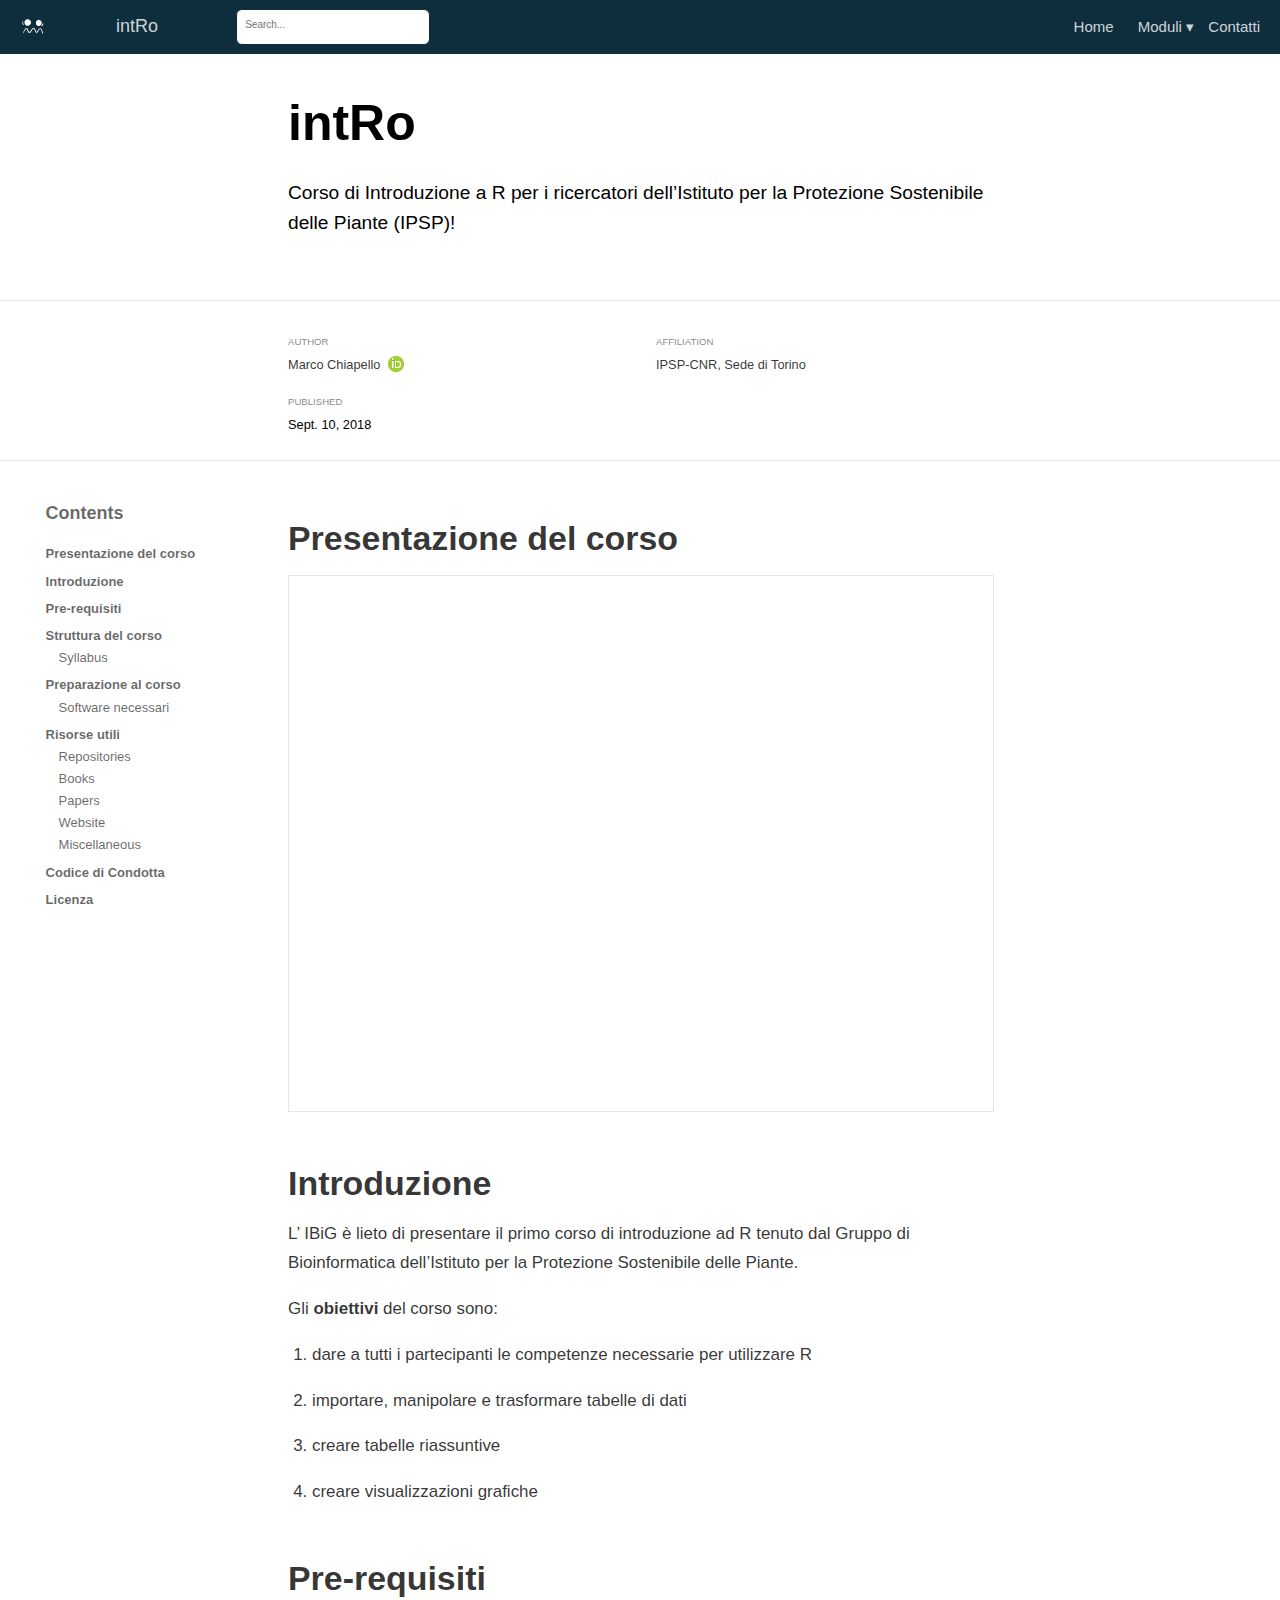
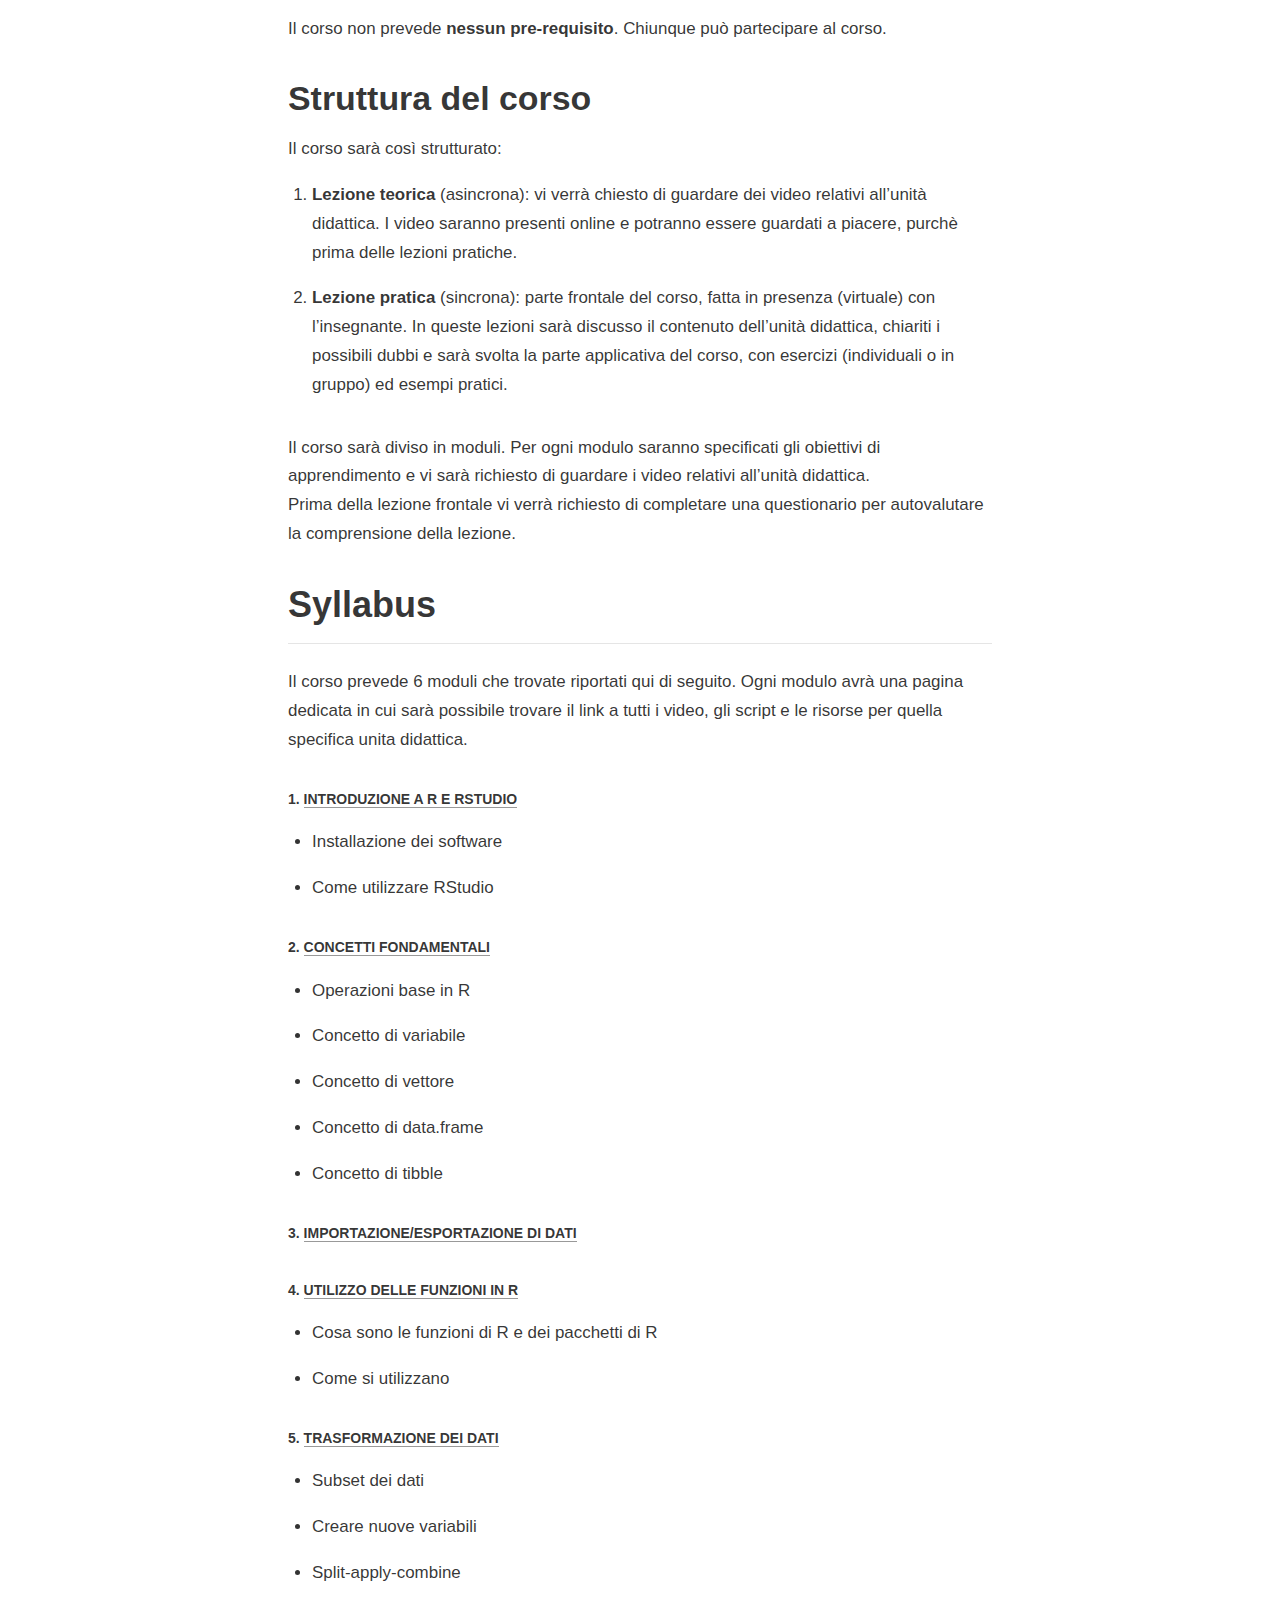
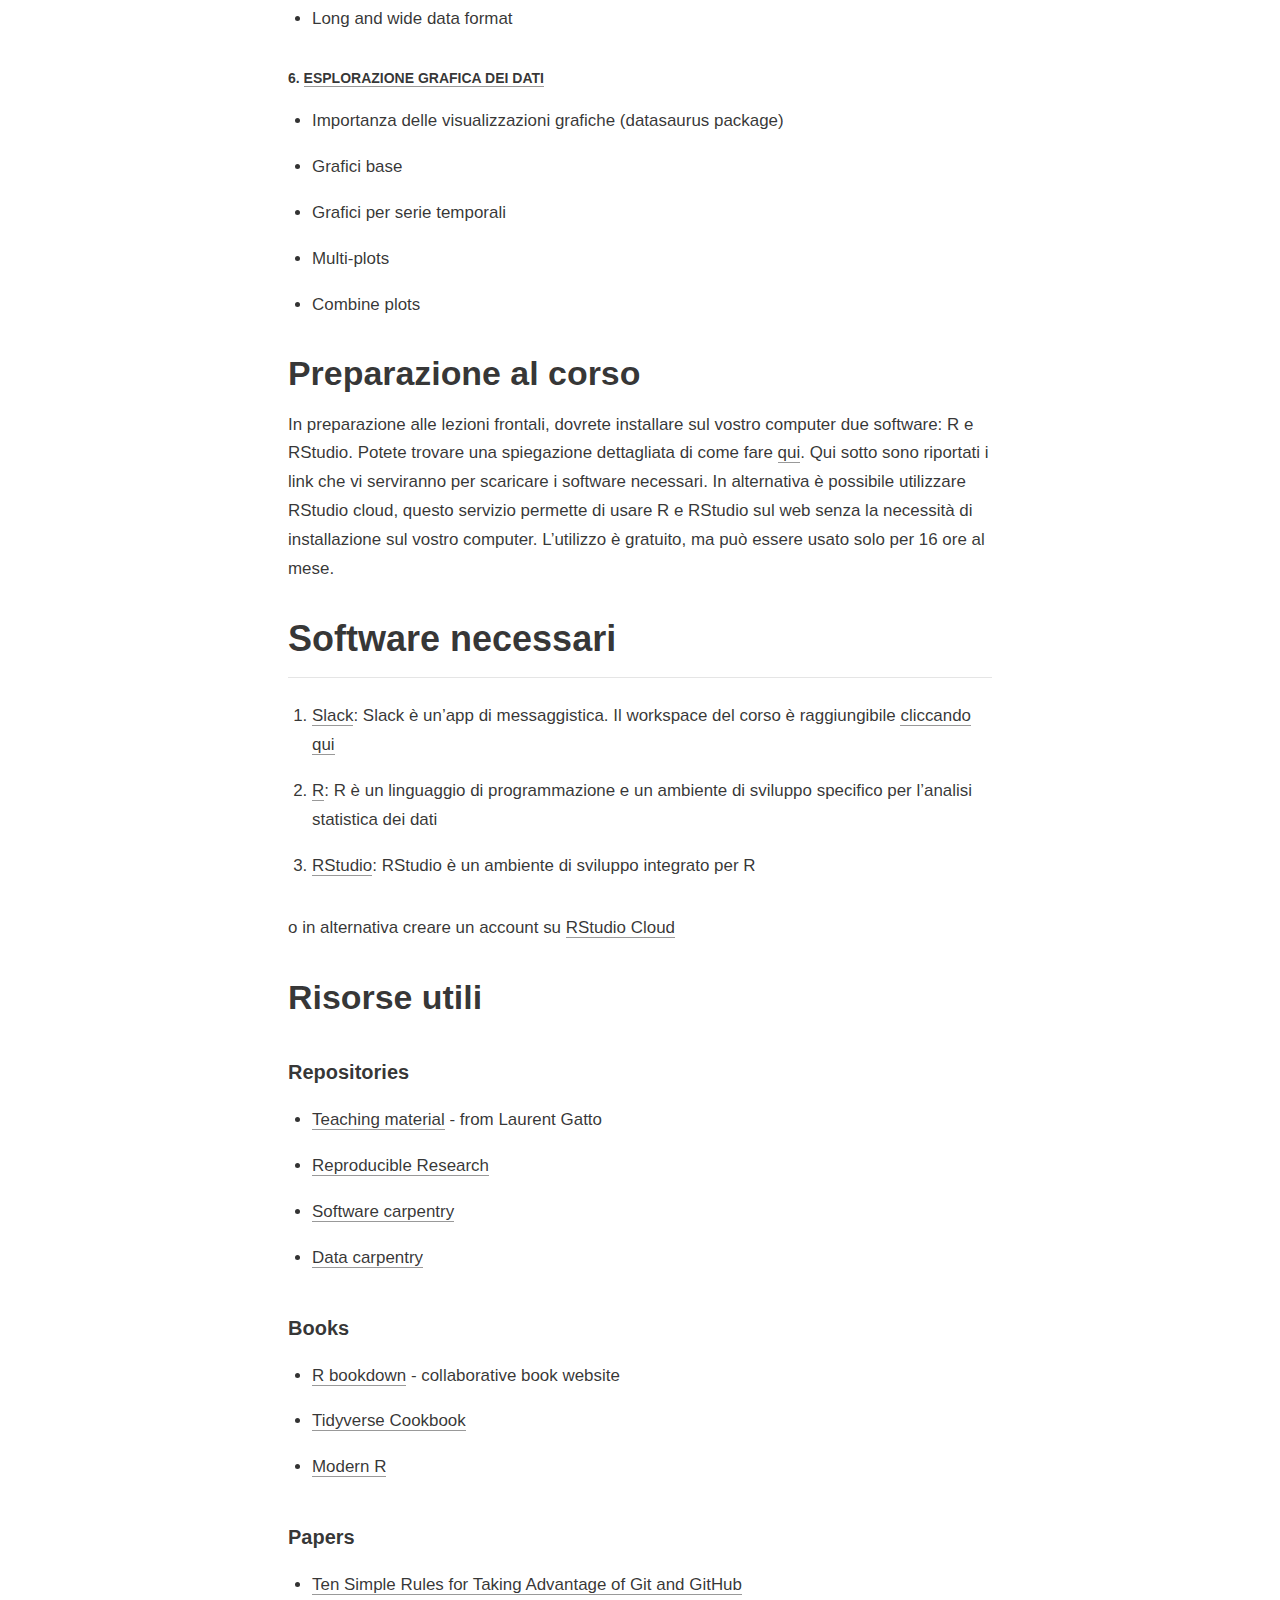
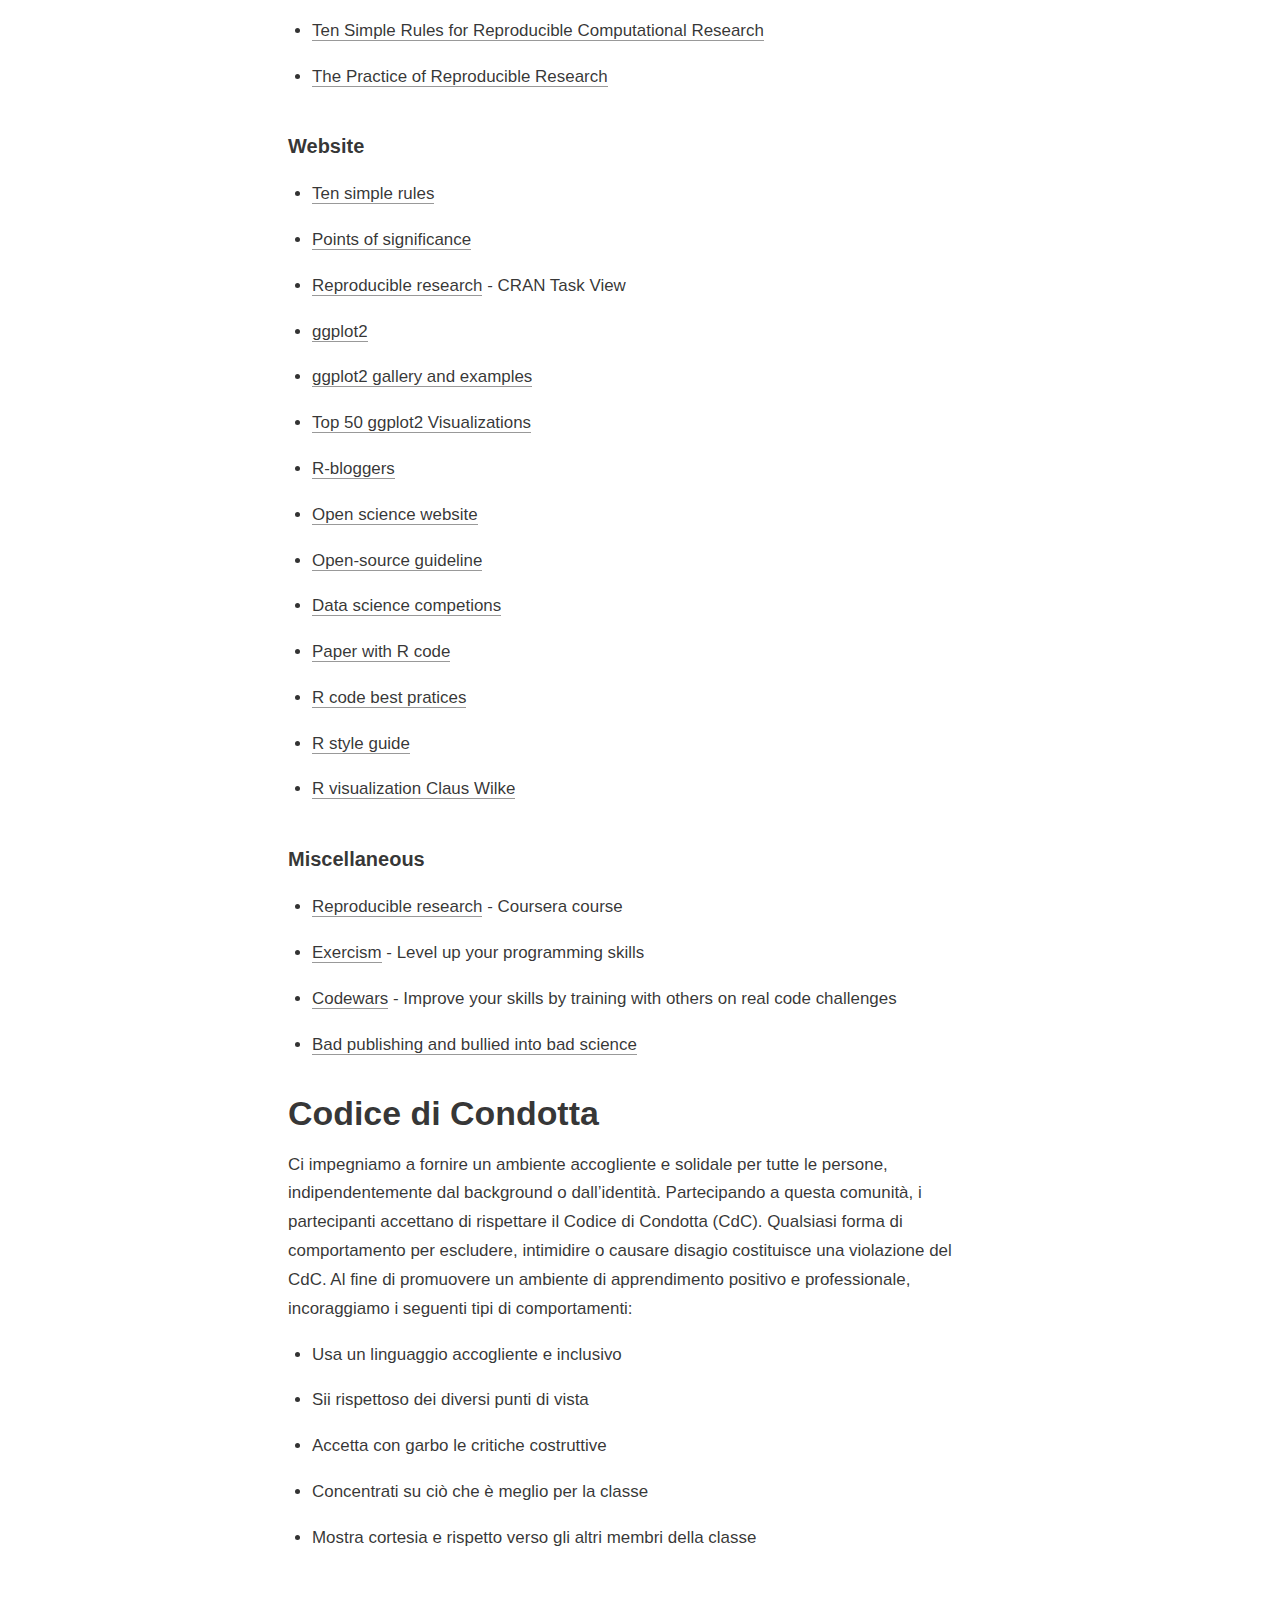
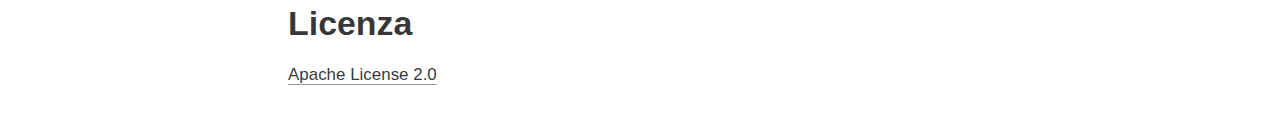
==== commit 78682ddd: "Update" ====
--- a/docs/index.html
+++ b/docs/index.html
@@ -2046,8 +2046,107 @@
   <script src="site_libs/webcomponents-2.0.0/webcomponents.js"></script>
   <script src="site_libs/distill-2.2.21/template.v2.js"></script>
   <!--radix_placeholder_site_in_header-->
+  <style type="text/css">
+
+  /* base variables */
+
+  /* Edit the CSS properties in this file to create a custom
+     Distill theme. Only edit values in the right column
+     for each row; values shown are the CSS defaults.
+     To return any property to the default,
+     you may set its value to: unset
+     All rows must end with a semi-colon.                      */
+
+  /* Optional: embed custom fonts here with `@import`          */
+  /* This must remain at the top of this file.                 */
+
+
+
+  html {
+    /*-- Main font sizes --*/
+    --title-size:      50px;
+    --body-size:       1.06rem;
+    --code-size:       14px;
+    --aside-size:      12px;
+    --fig-cap-size:    13px;
+    /*-- Main font colors --*/
+    --title-color:     #000000;
+    --header-color:    rgba(0, 0, 0, 0.8);
+    --body-color:      rgba(0, 0, 0, 0.8);
+    --aside-color:     rgba(0, 0, 0, 0.6);
+    --fig-cap-color:   rgba(0, 0, 0, 0.6);
+    /*-- Specify custom fonts ~~~ must be imported above   --*/
+    --heading-font:    sans-serif;
+    --mono-font:       monospace;
+    --body-font:       sans-serif;
+    --navbar-font:     sans-serif;  /* websites + blogs only */
+  }
+
+  /*-- ARTICLE METADATA --*/
+  d-byline {
+    --heading-size:    0.6rem;
+    --heading-color:   rgba(0, 0, 0, 0.5);
+    --body-size:       0.8rem;
+    --body-color:      rgba(0, 0, 0, 0.8);
+  }
+
+  /*-- ARTICLE TABLE OF CONTENTS --*/
+  .d-contents {
+    --heading-size:    18px;
+    --contents-size:   13px;
+  }
+
+  /*-- ARTICLE APPENDIX --*/
+  d-appendix {
+    --heading-size:    15px;
+    --heading-color:   rgba(0, 0, 0, 0.65);
+    --text-size:       0.8em;
+    --text-color:      rgba(0, 0, 0, 0.5);
+  }
+
+  /*-- WEBSITE HEADER + FOOTER --*/
+  /* These properties only apply to Distill sites and blogs  */
+
+  .distill-site-header {
+    --title-size:       18px;
+    --text-color:       rgba(255, 255, 255, 0.8);
+    --text-size:        15px;
+    --hover-color:      white;
+    --bkgd-color:       #0F2E3D;
+  }
+
+  .distill-site-footer {
+    --text-color:       rgba(255, 255, 255, 0.8);
+    --text-size:        15px;
+    --hover-color:      white;
+    --bkgd-color:       #0F2E3D;
+  }
+
+  /*-- Additional custom styles --*/
+  /* Add any additional CSS rules below                      */
+
+  .button {
+    border: 1px solid black;
+    background-color: #0F2E3D;
+    border-radius: 4px;
+    padding: 5px 8px;
+    text-align: center;
+    width: 50%;
+    text-decoration: none;
+    display: inline-block;
+    font-size: 16px;
+    color: white;
+    margin: 4px 2px;
+    cursor: pointer;
+  }
+
+  .button1 {background-color: #4CAF50;} /* Green */
+  .button2 {background-color: #008CBA;} /* Blue */
+
+  </style>
   <!--/radix_placeholder_site_in_header-->
 
+  <link rel="stylesheet" href="theme.css" type="text/css"/>
 
 </head>
 
@@ -2080,9 +2179,13 @@
 </button>
 <div class="nav-dropdown-content">
 <a href="install.html">Installazione dei software</a>
-<a href="rSconos.html">Introduzione a R e RStudio</a>
+<span class="nav-dropdown-header">Introduzione a R e RStudio</span>
 <span class="nav-dropdown-header">Le basi di R e RStudio</span>
-<span class="nav-dropdown-header">R <U+00E8> un preogramma vettoriale</span>
+<span class="nav-dropdown-header">Concetti fondamentali</span>
+<span class="nav-dropdown-header">Importazione/esportazione di dati</span>
+<span class="nav-dropdown-header">Utilizzo delle funzioni in R</span>
+<span class="nav-dropdown-header">Trasformazione dei dati</span>
+<span class="nav-dropdown-header">Esplorazione grafica dei dati</span>
 </div>
 </div>
 <span class="nav-dropdown-header">Contatti</span>
@@ -2137,7 +2240,7 @@
 </nav>
 </div>
 <h1 id="presentazione-del-corso">Presentazione del corso</h1>
-<iframe width="560" height="315" src="https://www.youtube.com/embed/Y20P3u3c_1c" title="YouTube video player" frameborder="0" allow="accelerometer; autoplay; clipboard-write; encrypted-media; gyroscope; picture-in-picture" allowfullscreen>
+<iframe width="951" height="535" src="https://www.youtube.com/embed/38bFUlxlef8" title="YouTube video player" frameborder="0" allow="accelerometer; autoplay; clipboard-write; encrypted-media; gyroscope; picture-in-picture" allowfullscreen>
 </iframe>
 <h1 id="introduzione">Introduzione</h1>
 <p>L’ IBiG è lieto di presentare il primo corso di introduzione ad R tenuto dal Gruppo di Bioinformatica dell’Istituto per la Protezione Sostenibile delle Piante.</p>
@@ -2145,8 +2248,8 @@
 <ol type="1">
 <li><p>dare a tutti i partecipanti le competenze necessarie per utilizzare R</p></li>
 <li><p>importare, manipolare e trasformare tabelle di dati</p></li>
+<li><p>creare tabelle riassuntive</p></li>
 <li><p>creare visualizzazioni grafiche</p></li>
-<li><p>creare tabelle riassuntive</p></li>
 </ol>
 <h1 id="pre-requisiti">Pre-requisiti</h1>
 <p>Il corso non prevede <strong>nessun pre-requisito</strong>. Chiunque può partecipare al corso.</p>
--- a/docs/theme.css
+++ b/docs/theme.css
@@ -0,0 +1,95 @@
+
+/* base variables */
+
+/* Edit the CSS properties in this file to create a custom
+   Distill theme. Only edit values in the right column
+   for each row; values shown are the CSS defaults.
+   To return any property to the default,
+   you may set its value to: unset
+   All rows must end with a semi-colon.                      */
+
+/* Optional: embed custom fonts here with `@import`          */
+/* This must remain at the top of this file.                 */
+
+
+
+html {
+  /*-- Main font sizes --*/
+  --title-size:      50px;
+  --body-size:       1.06rem;
+  --code-size:       14px;
+  --aside-size:      12px;
+  --fig-cap-size:    13px;
+  /*-- Main font colors --*/
+  --title-color:     #000000;
+  --header-color:    rgba(0, 0, 0, 0.8);
+  --body-color:      rgba(0, 0, 0, 0.8);
+  --aside-color:     rgba(0, 0, 0, 0.6);
+  --fig-cap-color:   rgba(0, 0, 0, 0.6);
+  /*-- Specify custom fonts ~~~ must be imported above   --*/
+  --heading-font:    sans-serif;
+  --mono-font:       monospace;
+  --body-font:       sans-serif;
+  --navbar-font:     sans-serif;  /* websites + blogs only */
+}
+
+/*-- ARTICLE METADATA --*/
+d-byline {
+  --heading-size:    0.6rem;
+  --heading-color:   rgba(0, 0, 0, 0.5);
+  --body-size:       0.8rem;
+  --body-color:      rgba(0, 0, 0, 0.8);
+}
+
+/*-- ARTICLE TABLE OF CONTENTS --*/
+.d-contents {
+  --heading-size:    18px;
+  --contents-size:   13px;
+}
+
+/*-- ARTICLE APPENDIX --*/
+d-appendix {
+  --heading-size:    15px;
+  --heading-color:   rgba(0, 0, 0, 0.65);
+  --text-size:       0.8em;
+  --text-color:      rgba(0, 0, 0, 0.5);
+}
+
+/*-- WEBSITE HEADER + FOOTER --*/
+/* These properties only apply to Distill sites and blogs  */
+
+.distill-site-header {
+  --title-size:       18px;
+  --text-color:       rgba(255, 255, 255, 0.8);
+  --text-size:        15px;
+  --hover-color:      white;
+  --bkgd-color:       #0F2E3D;
+}
+
+.distill-site-footer {
+  --text-color:       rgba(255, 255, 255, 0.8);
+  --text-size:        15px;
+  --hover-color:      white;
+  --bkgd-color:       #0F2E3D;
+}
+
+/*-- Additional custom styles --*/
+/* Add any additional CSS rules below                      */
+
+.button {
+  border: 1px solid black;
+  background-color: #0F2E3D;
+  border-radius: 4px;
+  padding: 5px 8px;
+  text-align: center;
+  width: 50%;
+  text-decoration: none;
+  display: inline-block;
+  font-size: 16px;
+  color: white;
+  margin: 4px 2px;
+  cursor: pointer;
+}
+
+.button1 {background-color: #4CAF50;} /* Green */
+.button2 {background-color: #008CBA;} /* Blue */
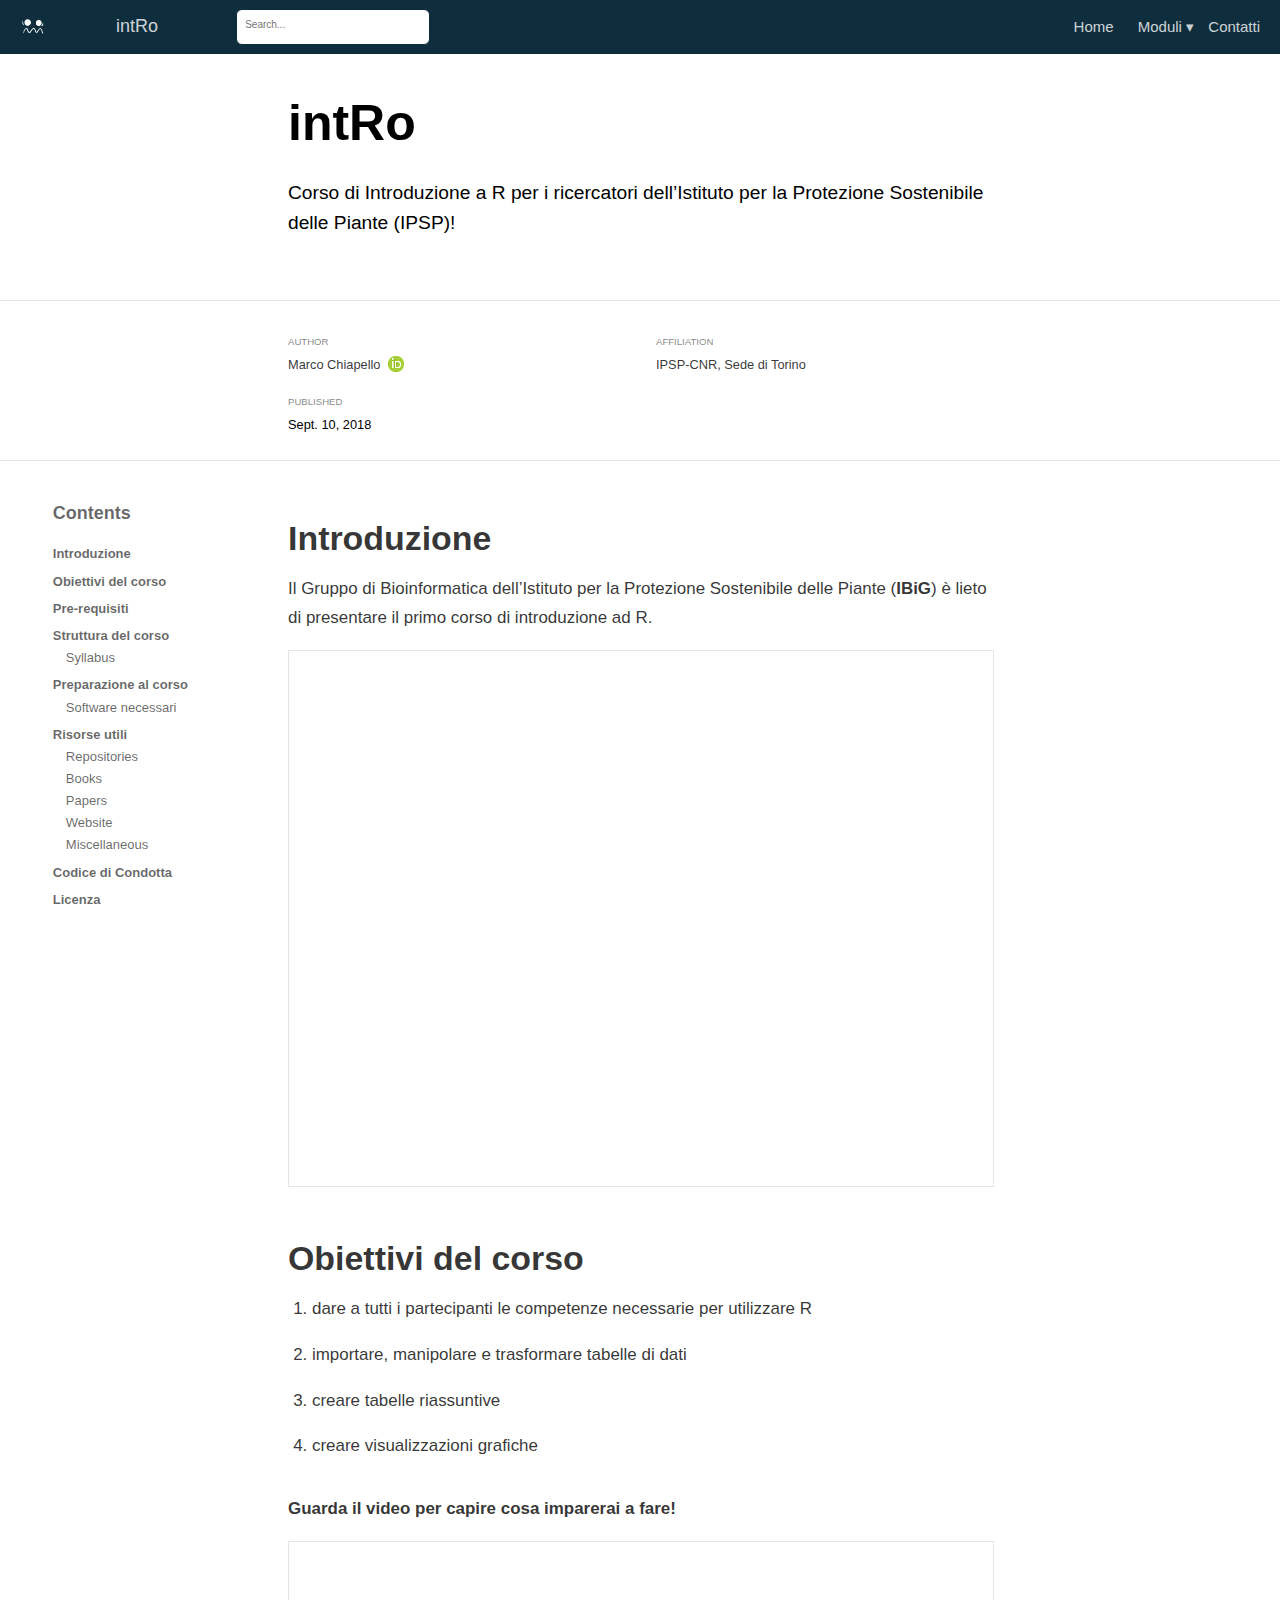
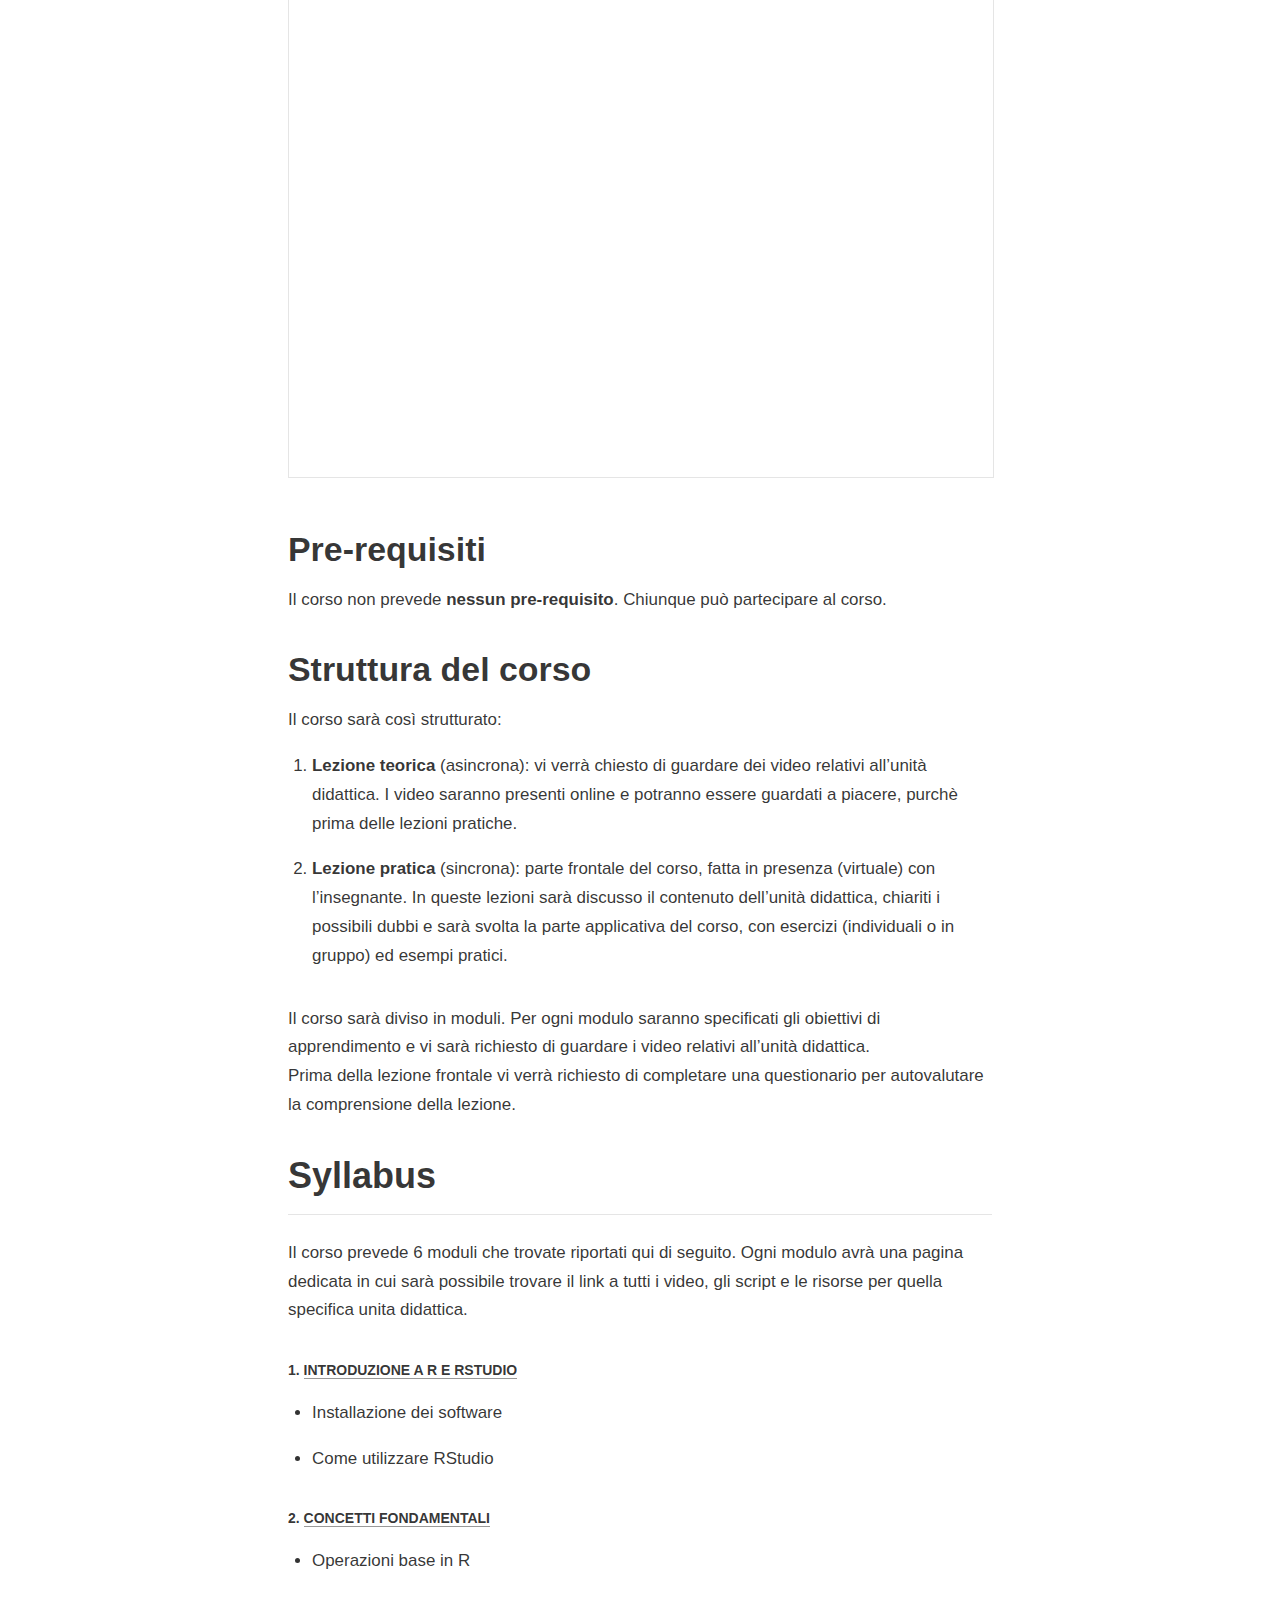
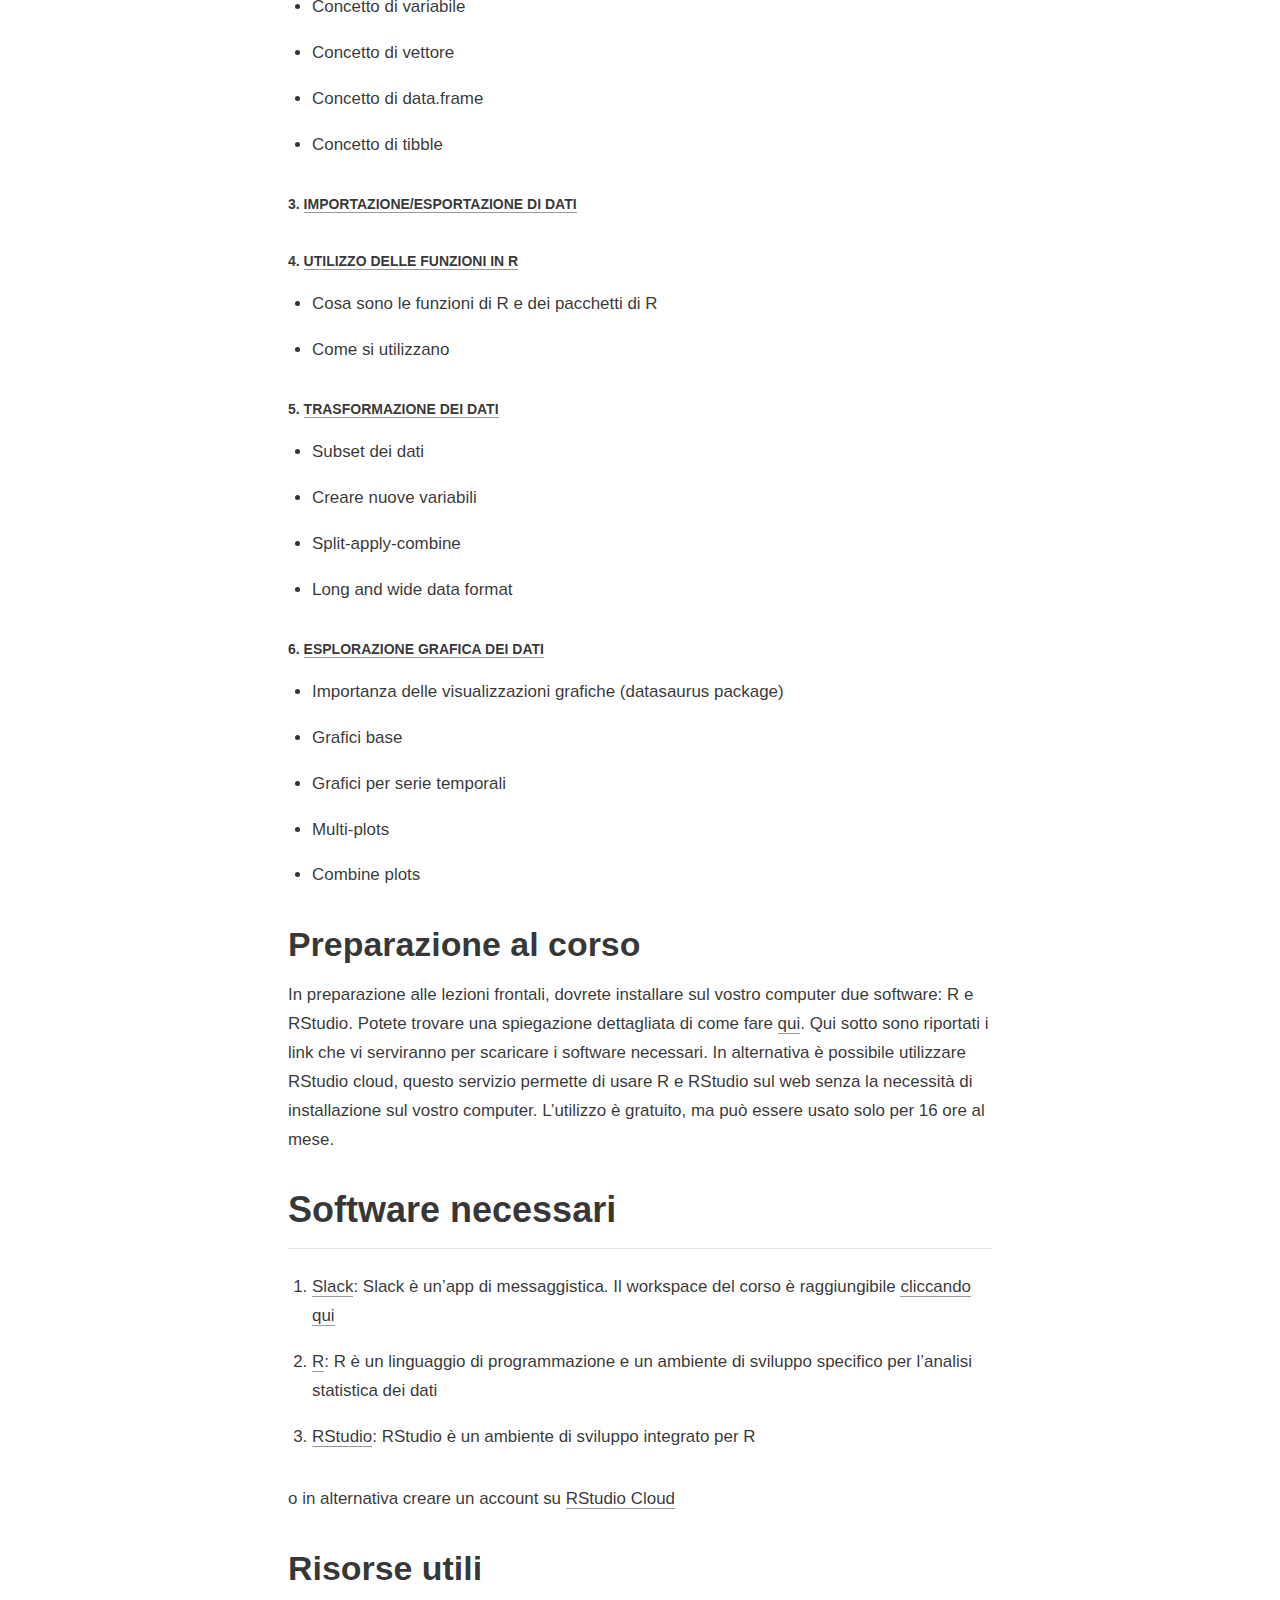
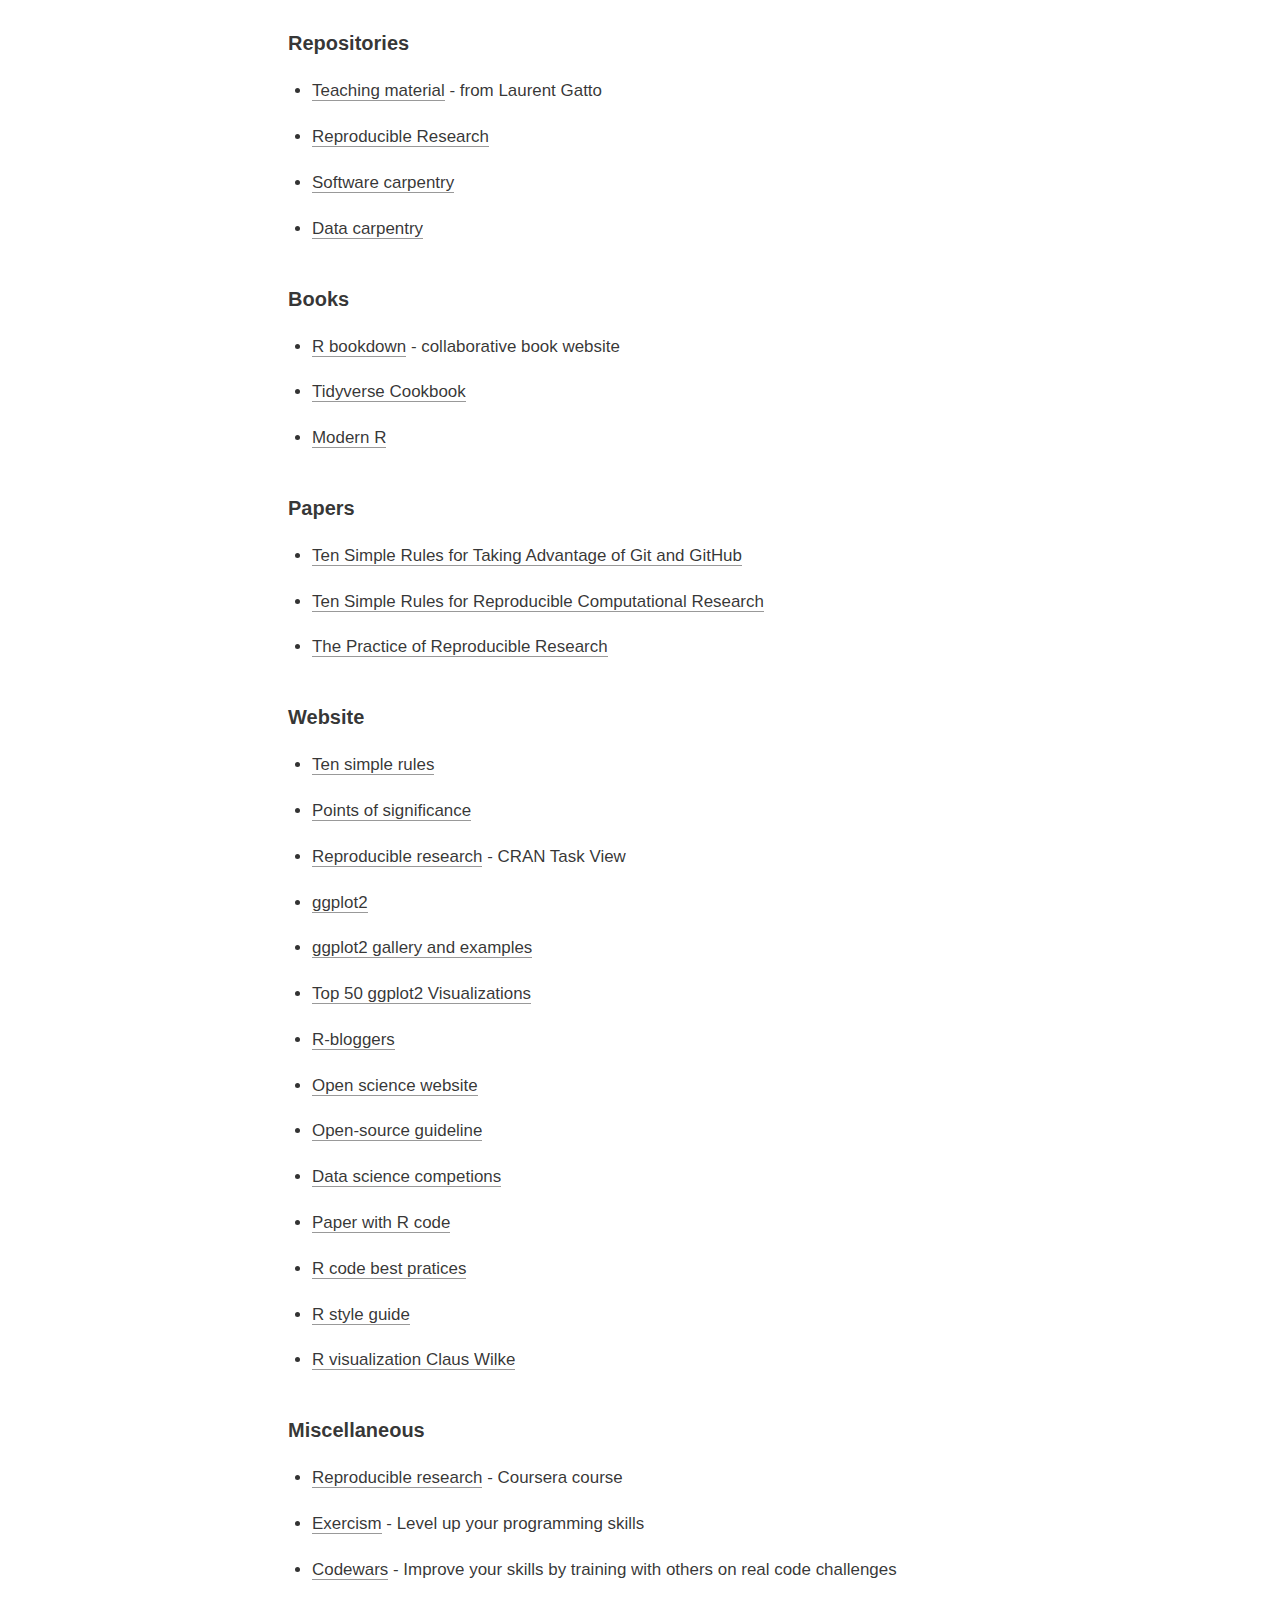
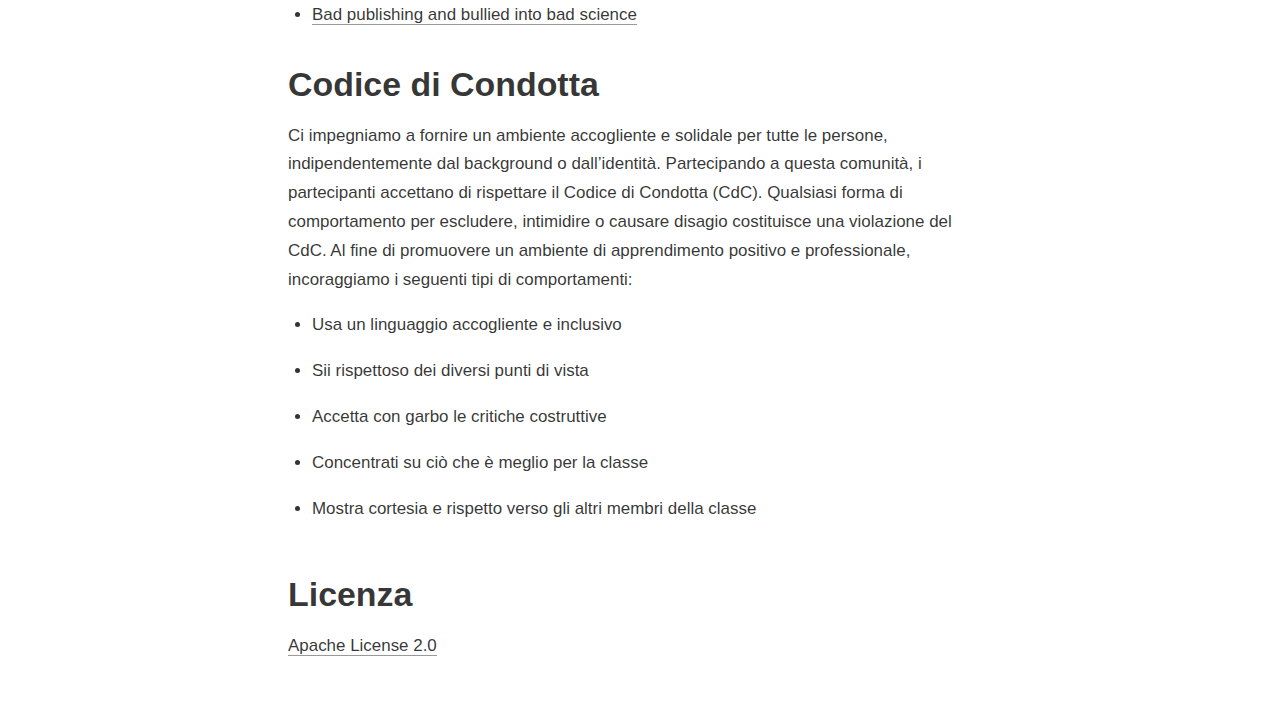
==== commit e70b837a: "Update: improve intro" ====
--- a/docs/index.html
+++ b/docs/index.html
@@ -23,6 +23,7 @@
 pre > code.sourceCode { white-space: pre; position: relative; }
 pre > code.sourceCode > span { display: inline-block; line-height: 1.25; }
 pre > code.sourceCode > span:empty { height: 1.2em; }
+.sourceCode { overflow: visible; }
 code.sourceCode > span { color: inherit; text-decoration: inherit; }
 div.sourceCode { margin: 1em 0; }
 pre.sourceCode { margin: 0; }
@@ -2215,8 +2216,8 @@
 <nav class="l-text toc figcaption" id="TOC">
 <h3>Contents</h3>
 <ul>
-<li><a href="#presentazione-del-corso">Presentazione del corso</a></li>
 <li><a href="#introduzione">Introduzione</a></li>
+<li><a href="#obiettivi-del-corso">Obiettivi del corso</a></li>
 <li><a href="#pre-requisiti">Pre-requisiti</a></li>
 <li><a href="#struttura-del-corso">Struttura del corso</a>
 <ul>
@@ -2239,18 +2240,20 @@
 </ul>
 </nav>
 </div>
-<h1 id="presentazione-del-corso">Presentazione del corso</h1>
+<h1 id="introduzione">Introduzione</h1>
+<p>Il Gruppo di Bioinformatica dell’Istituto per la Protezione Sostenibile delle Piante (<strong>IBiG</strong>) è lieto di presentare il primo corso di introduzione ad R.</p>
 <iframe width="951" height="535" src="https://www.youtube.com/embed/38bFUlxlef8" title="YouTube video player" frameborder="0" allow="accelerometer; autoplay; clipboard-write; encrypted-media; gyroscope; picture-in-picture" allowfullscreen>
 </iframe>
-<h1 id="introduzione">Introduzione</h1>
-<p>L’ IBiG è lieto di presentare il primo corso di introduzione ad R tenuto dal Gruppo di Bioinformatica dell’Istituto per la Protezione Sostenibile delle Piante.</p>
-<p>Gli <strong>obiettivi</strong> del corso sono:</p>
+<h1 id="obiettivi-del-corso">Obiettivi del corso</h1>
 <ol type="1">
 <li><p>dare a tutti i partecipanti le competenze necessarie per utilizzare R</p></li>
 <li><p>importare, manipolare e trasformare tabelle di dati</p></li>
 <li><p>creare tabelle riassuntive</p></li>
 <li><p>creare visualizzazioni grafiche</p></li>
 </ol>
+<p><strong>Guarda il video per capire cosa imparerai a fare!</strong></p>
+<iframe width="951" height="535" src="https://www.youtube.com/embed/38bFUlxlef8" title="YouTube video player" frameborder="0" allow="accelerometer; autoplay; clipboard-write; encrypted-media; gyroscope; picture-in-picture" allowfullscreen>
+</iframe>
 <h1 id="pre-requisiti">Pre-requisiti</h1>
 <p>Il corso non prevede <strong>nessun pre-requisito</strong>. Chiunque può partecipare al corso.</p>
 <h1 id="struttura-del-corso">Struttura del corso</h1>
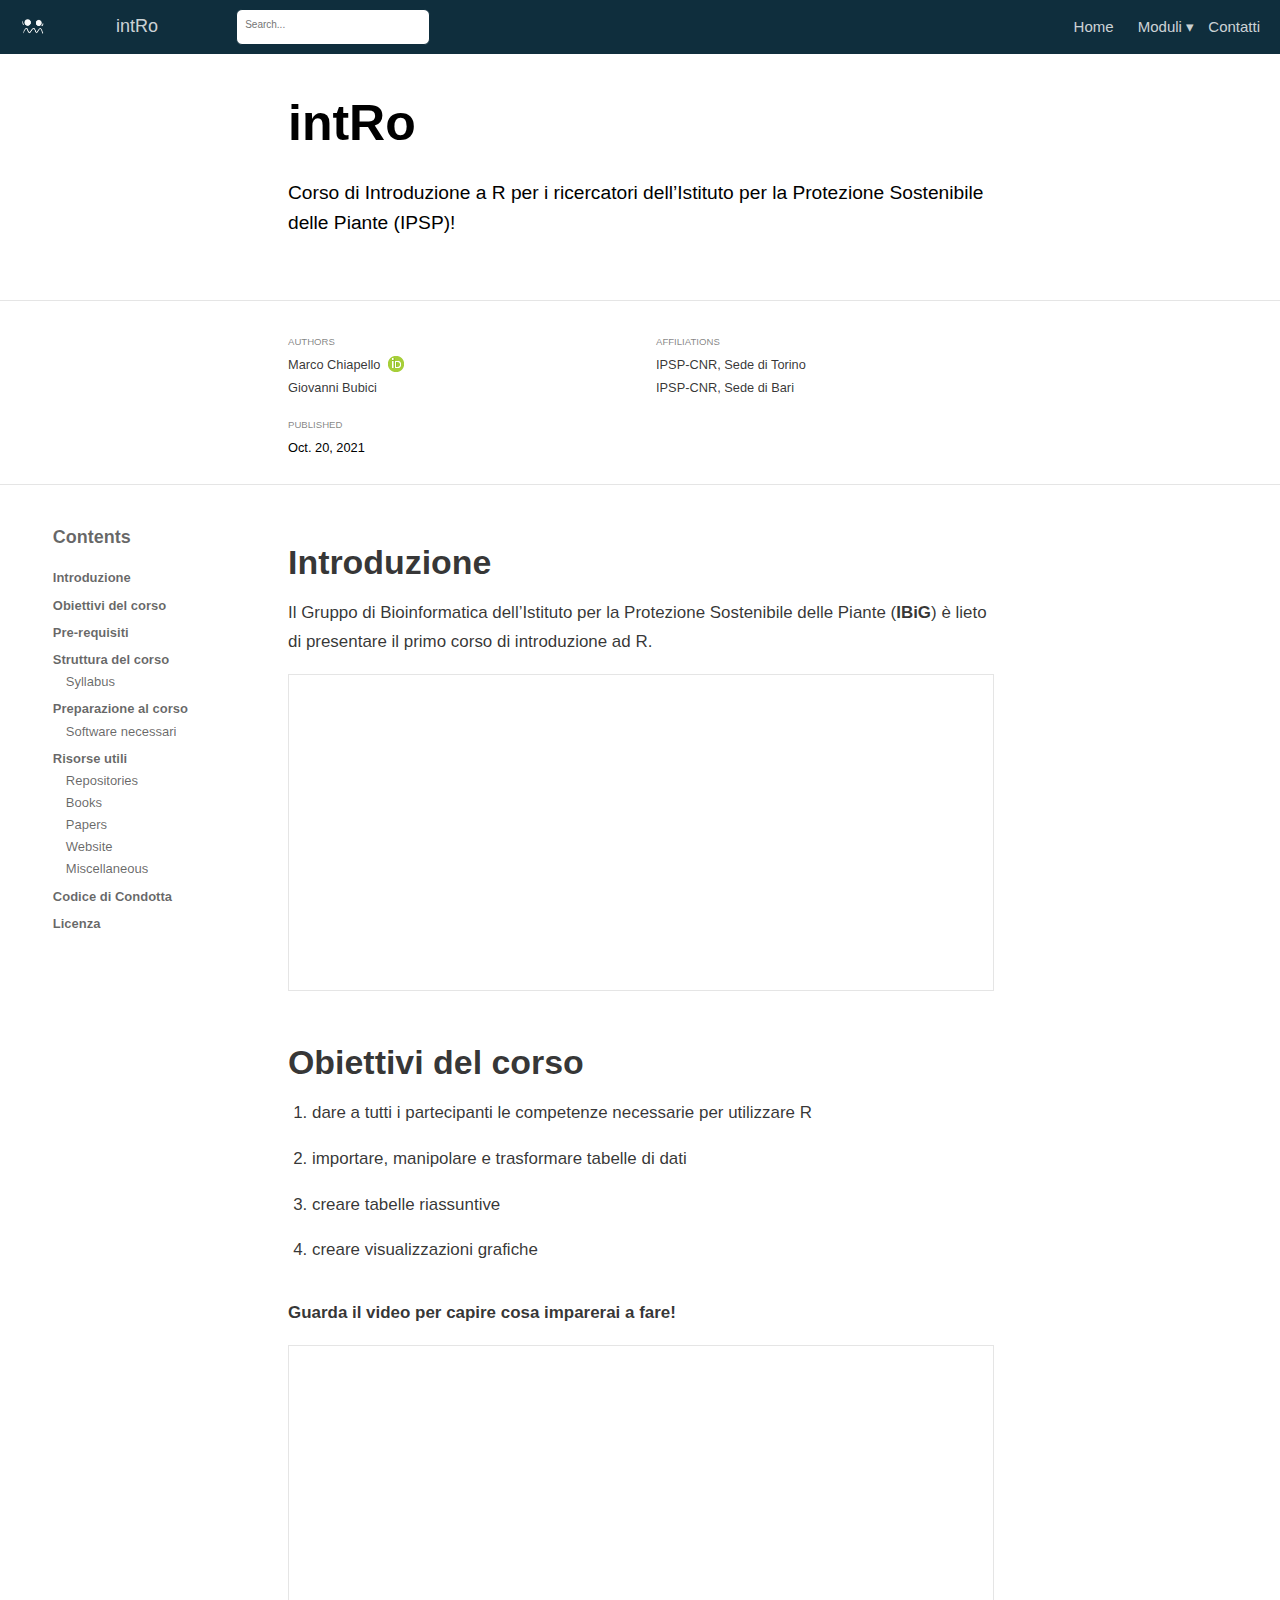
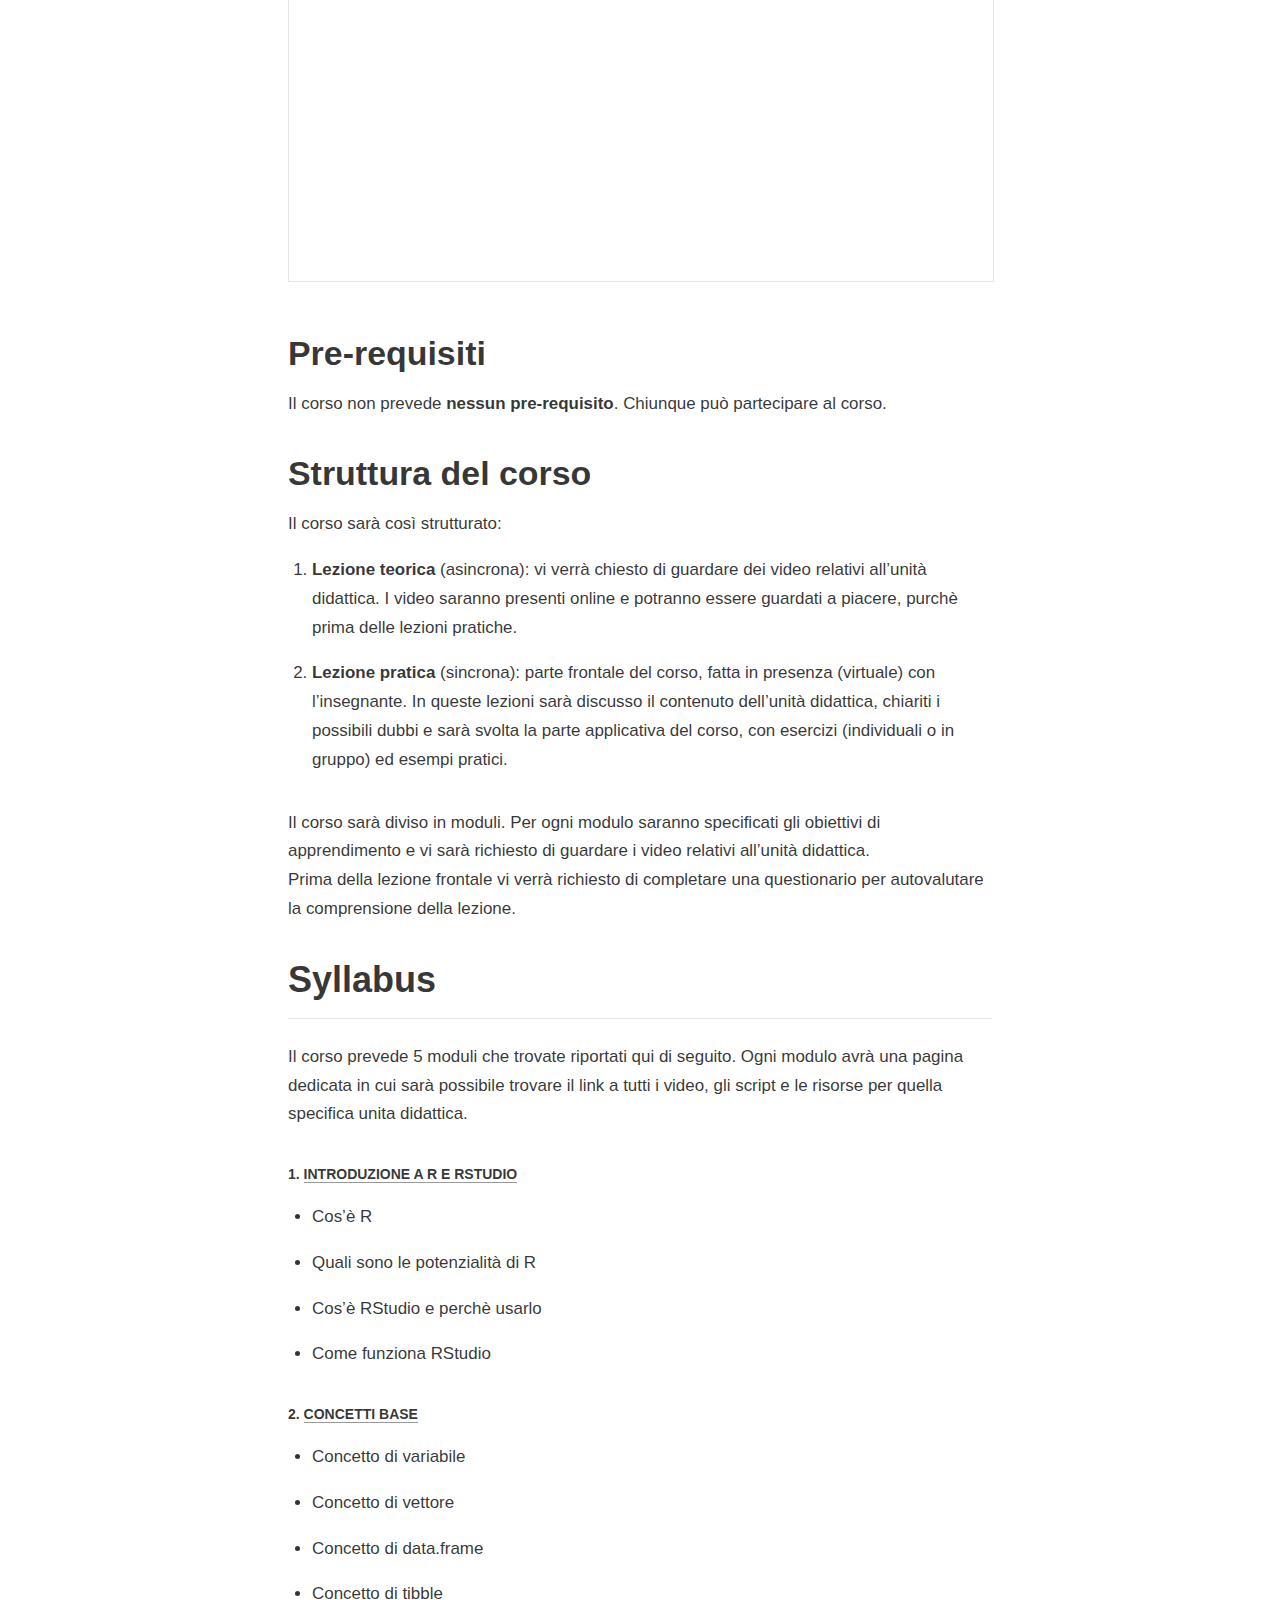
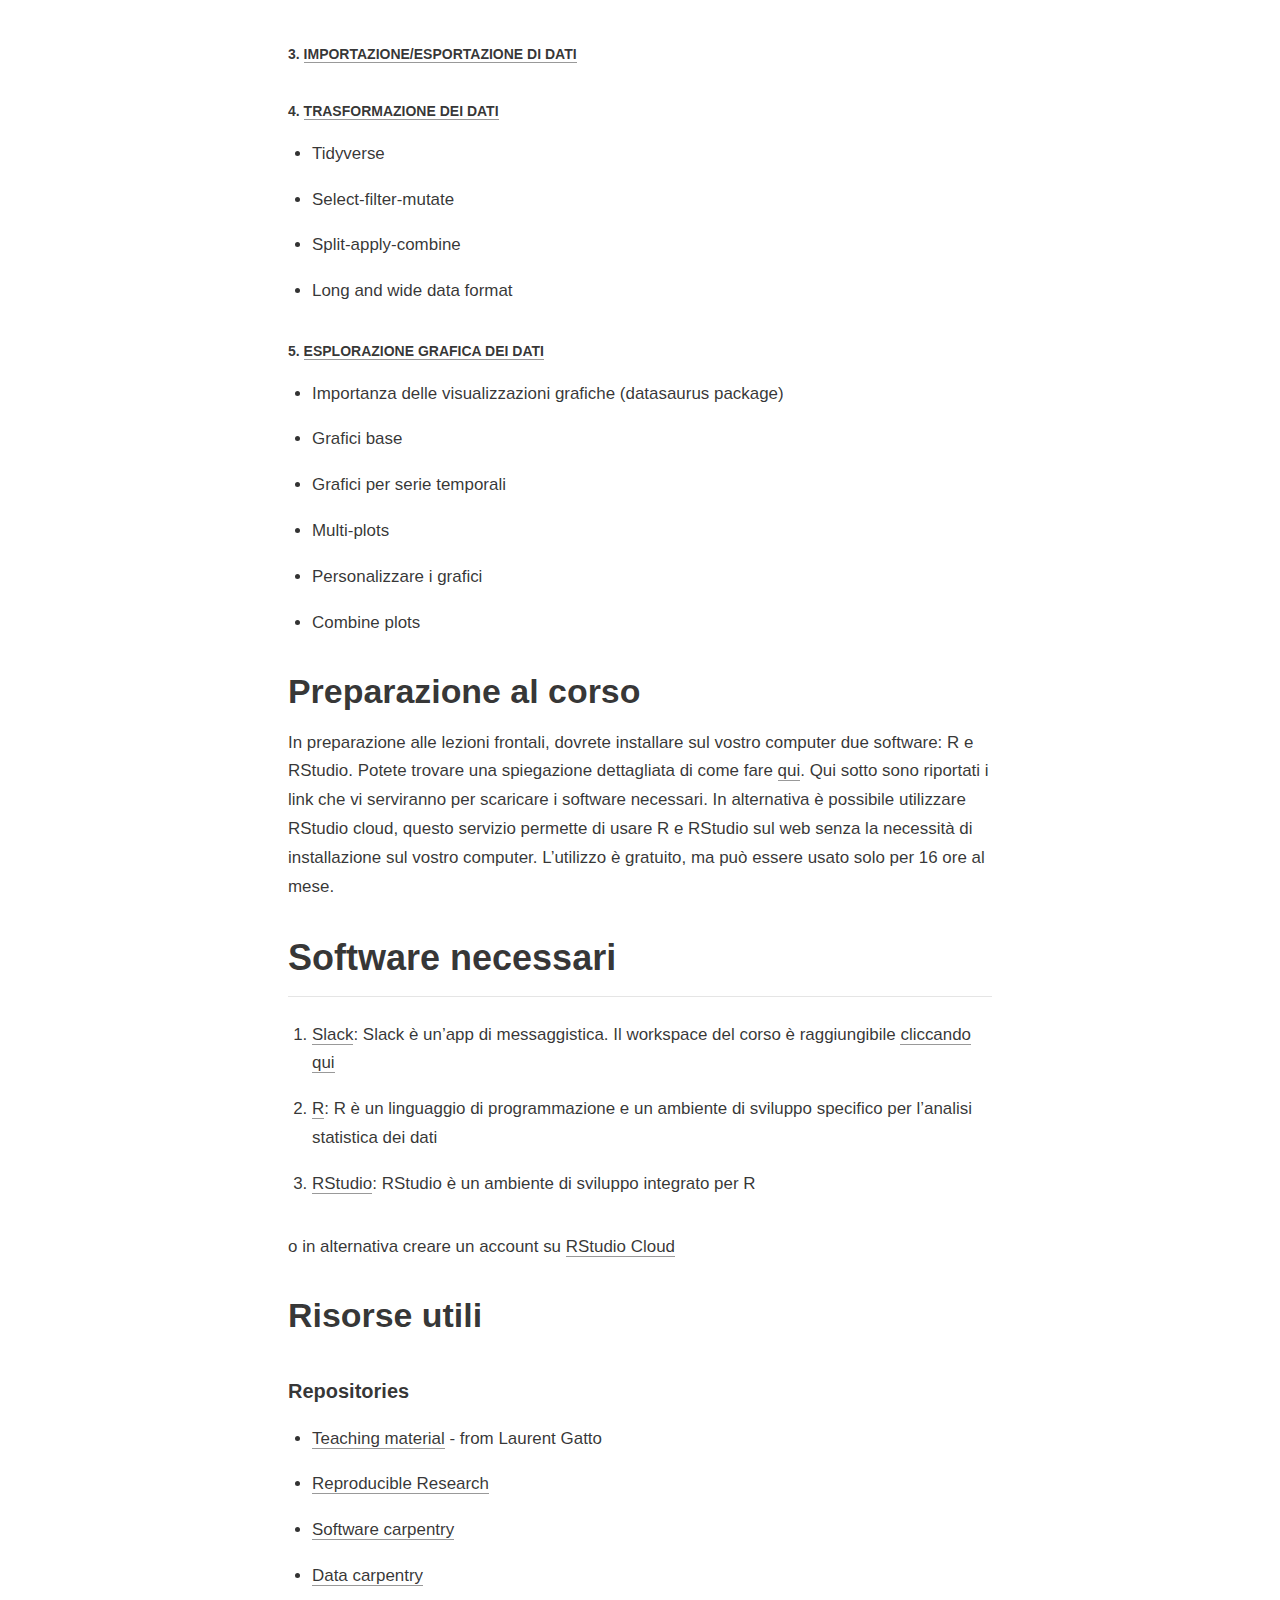
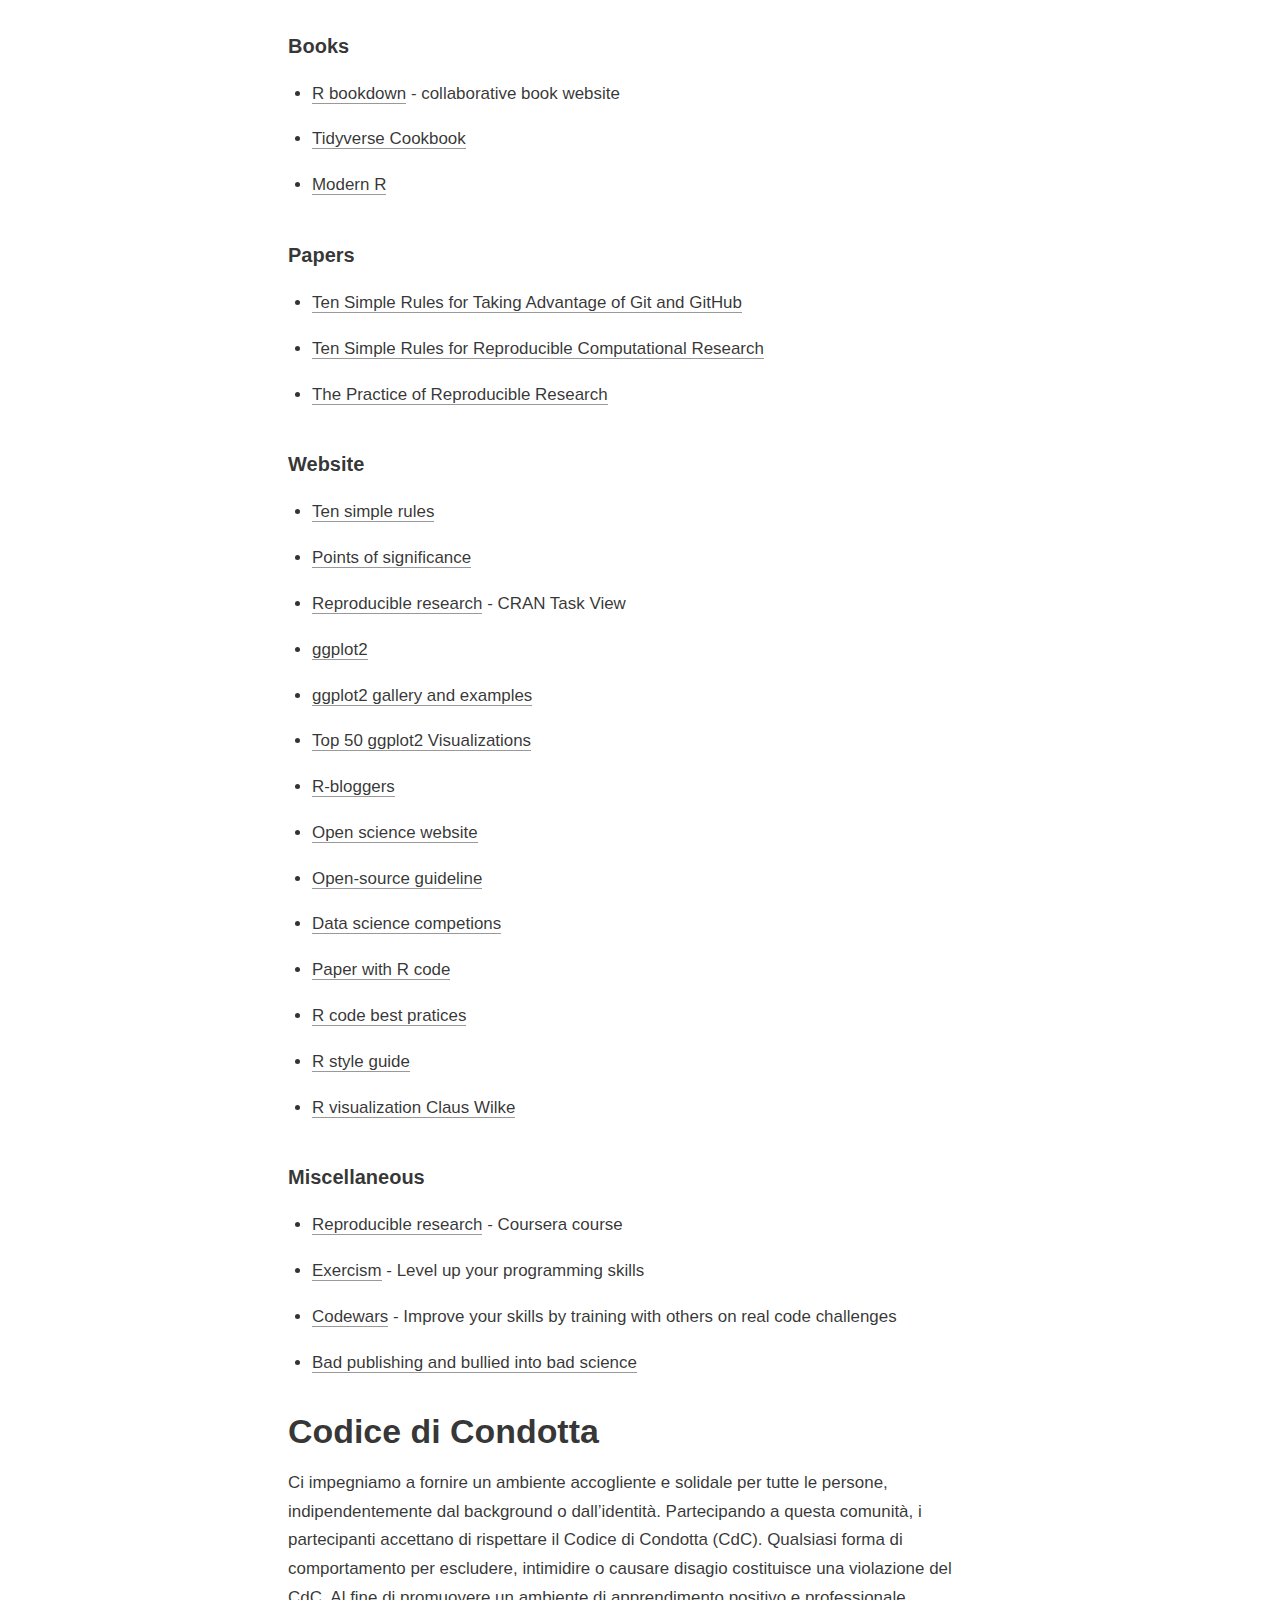
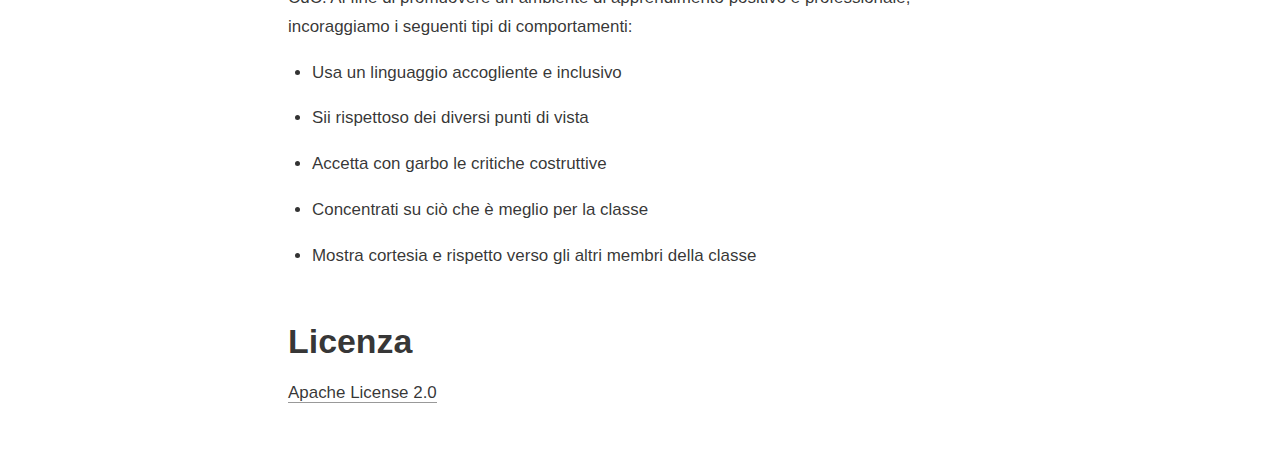
==== commit 23da7b7b: "WIP: working on R e RStudio presentation" ====
--- a/docs/index.html
+++ b/docs/index.html
@@ -92,9 +92,10 @@
 
 
   <!--  https://schema.org/Article -->
-  <meta property="article:published" itemprop="datePublished" content="2018-09-10"/>
-  <meta property="article:created" itemprop="dateCreated" content="2018-09-10"/>
+  <meta property="article:published" itemprop="datePublished" content="2021-10-20"/>
+  <meta property="article:created" itemprop="dateCreated" content="2021-10-20"/>
   <meta name="article:author" content="Marco Chiapello"/>
+  <meta name="article:author" content="Giovanni Bubici"/>
 
   <!--  https://developers.facebook.com/docs/sharing/webmasters#markup -->
   <meta property="og:title" content="intRo"/>
@@ -112,7 +113,7 @@
   <!--radix_placeholder_rmarkdown_metadata-->
 
   <script type="text/json" id="radix-rmarkdown-metadata">
-  {"type":"list","attributes":{"names":{"type":"character","attributes":{},"value":["title","description","author","date","site"]}},"value":[{"type":"character","attributes":{},"value":["intRo"]},{"type":"character","attributes":{},"value":["Corso di Introduzione a R per i ricercatori dell'Istituto per la Protezione Sostenibile delle Piante (IPSP)!\n"]},{"type":"list","attributes":{},"value":[{"type":"list","attributes":{"names":{"type":"character","attributes":{},"value":["name","affiliation","orcid_id","skype"]}},"value":[{"type":"character","attributes":{},"value":["Marco Chiapello"]},{"type":"character","attributes":{},"value":["IPSP-CNR, Sede di Torino"]},{"type":"character","attributes":{},"value":["0000-0001-7768-3047"]},{"type":"character","attributes":{},"value":["marpello"]}]}]},{"type":"character","attributes":{},"value":["September 10, 2018"]},{"type":"character","attributes":{},"value":["distill::distill_website"]}]}
+  {"type":"list","attributes":{"names":{"type":"character","attributes":{},"value":["title","description","author","date","site"]}},"value":[{"type":"character","attributes":{},"value":["intRo"]},{"type":"character","attributes":{},"value":["Corso di Introduzione a R per i ricercatori dell'Istituto per la Protezione Sostenibile delle Piante (IPSP)!\n"]},{"type":"list","attributes":{},"value":[{"type":"list","attributes":{"names":{"type":"character","attributes":{},"value":["name","affiliation","orcid_id","skype"]}},"value":[{"type":"character","attributes":{},"value":["Marco Chiapello"]},{"type":"character","attributes":{},"value":["IPSP-CNR, Sede di Torino"]},{"type":"character","attributes":{},"value":["0000-0001-7768-3047"]},{"type":"character","attributes":{},"value":["marpello"]}]},{"type":"list","attributes":{"names":{"type":"character","attributes":{},"value":["name","affiliation"]}},"value":[{"type":"character","attributes":{},"value":["Giovanni Bubici"]},{"type":"character","attributes":{},"value":["IPSP-CNR, Sede di Bari"]}]}]},{"type":"character","attributes":{},"value":["october 20, 2021"]},{"type":"character","attributes":{},"value":["distill::distill_website"]}]}
   </script>
   <!--/radix_placeholder_rmarkdown_metadata-->
   <!--radix_placeholder_navigation_in_header-->
@@ -2037,7 +2038,7 @@
   </script>
 
   <!--/radix_placeholder_distill-->
-  <script src="site_libs/header-attrs-2.9/header-attrs.js"></script>
+  <script src="site_libs/header-attrs-2.10/header-attrs.js"></script>
   <script src="site_libs/popper-2.6.0/popper.min.js"></script>
   <link href="site_libs/tippy-6.2.7/tippy.css" rel="stylesheet" />
   <link href="site_libs/tippy-6.2.7/tippy-light-border.css" rel="stylesheet" />
@@ -2156,7 +2157,7 @@
 <!--radix_placeholder_front_matter-->
 
 <script id="distill-front-matter" type="text/json">
-{"title":"intRo","description":"Corso di Introduzione a R per i ricercatori dell'Istituto per la Protezione Sostenibile delle Piante (IPSP)!","authors":[{"author":"Marco Chiapello","authorURL":"#","affiliation":"IPSP-CNR, Sede di Torino","affiliationURL":"#","orcidID":"0000-0001-7768-3047"}],"publishedDate":"2018-09-10T00:00:00.000+00:00","citationText":"Chiapello, 2018"}
+{"title":"intRo","description":"Corso di Introduzione a R per i ricercatori dell'Istituto per la Protezione Sostenibile delle Piante (IPSP)!","authors":[{"author":"Marco Chiapello","authorURL":"#","affiliation":"IPSP-CNR, Sede di Torino","affiliationURL":"#","orcidID":"0000-0001-7768-3047"},{"author":"Giovanni Bubici","authorURL":"#","affiliation":"IPSP-CNR, Sede di Bari","affiliationURL":"#","orcidID":""}],"publishedDate":"2021-10-20T00:00:00.000+00:00","citationText":"Chiapello & Bubici, 2021"}
 </script>
 
 <!--/radix_placeholder_front_matter-->
@@ -2180,13 +2181,11 @@
 </button>
 <div class="nav-dropdown-content">
 <a href="install.html">Installazione dei software</a>
-<span class="nav-dropdown-header">Introduzione a R e RStudio</span>
-<span class="nav-dropdown-header">Le basi di R e RStudio</span>
-<span class="nav-dropdown-header">Concetti fondamentali</span>
-<span class="nav-dropdown-header">Importazione/esportazione di dati</span>
-<span class="nav-dropdown-header">Utilizzo delle funzioni in R</span>
-<span class="nav-dropdown-header">Trasformazione dei dati</span>
-<span class="nav-dropdown-header">Esplorazione grafica dei dati</span>
+<a href="rSconos.html">Introduzione a R e RStudio</a>
+<a href="concFond.html">Concetti base</a>
+<a href="io.html">Importazione/esportazione di dati</a>
+<a href="wrangle.html">Trasformazione dei dati</a>
+<a href="plot.html">Esplorazione grafica dei dati</a>
 </div>
 </div>
 <span class="nav-dropdown-header">Contatti</span>
@@ -2208,7 +2207,9 @@
 <div class="d-byline">
   Marco Chiapello  (IPSP-CNR, Sede di Torino)
   
-<br/>September 10, 2018
+,   Giovanni Bubici  (IPSP-CNR, Sede di Bari)
+  
+<br/>october 20, 2021
 </div>
 
 <div class="d-article">
@@ -2242,7 +2243,7 @@
 </div>
 <h1 id="introduzione">Introduzione</h1>
 <p>Il Gruppo di Bioinformatica dell’Istituto per la Protezione Sostenibile delle Piante (<strong>IBiG</strong>) è lieto di presentare il primo corso di introduzione ad R.</p>
-<iframe width="951" height="535" src="https://www.youtube.com/embed/38bFUlxlef8" title="YouTube video player" frameborder="0" allow="accelerometer; autoplay; clipboard-write; encrypted-media; gyroscope; picture-in-picture" allowfullscreen>
+<iframe width="560" height="315" src="https://www.youtube.com/embed/hAL6TSQS7IM" title="YouTube video player" frameborder="0" allow="accelerometer; autoplay; clipboard-write; encrypted-media; gyroscope; picture-in-picture" allowfullscreen>
 </iframe>
 <h1 id="obiettivi-del-corso">Obiettivi del corso</h1>
 <ol type="1">
@@ -2265,17 +2266,19 @@
 <p>Il corso sarà diviso in moduli. Per ogni modulo saranno specificati gli obiettivi di apprendimento e vi sarà richiesto di guardare i video relativi all’unità didattica.<br />
 Prima della lezione frontale vi verrà richiesto di completare una questionario per autovalutare la comprensione della lezione.</p>
 <h2 id="syllabus">Syllabus</h2>
-<p>Il corso prevede 6 moduli che trovate riportati qui di seguito. Ogni modulo avrà una pagina dedicata in cui sarà possibile trovare il link a tutti i video, gli script e le risorse per quella specifica unita didattica.</p>
+<p>Il corso prevede 5 moduli che trovate riportati qui di seguito. Ogni modulo avrà una pagina dedicata in cui sarà possibile trovare il link a tutti i video, gli script e le risorse per quella specifica unita didattica.</p>
 <h4 id="introduzione-a-r-e-rstudio"><strong>1. <a href="rSconos.html">Introduzione a R e RStudio</a></strong></h4>
 <ul>
-<li>Installazione dei software<br />
+<li>Cos’è R<br />
 </li>
-<li>Come utilizzare RStudio</li>
+<li>Quali sono le potenzialità di R<br />
+</li>
+<li>Cos’è RStudio e perchè usarlo<br />
+</li>
+<li>Come funziona RStudio</li>
 </ul>
-<h4 id="concetti-fondamentali"><strong>2. <a href="concFond.html">Concetti fondamentali</a></strong></h4>
+<h4 id="concetti-base"><strong>2. <a href="concFond.html">Concetti base</a></strong></h4>
 <ul>
-<li>Operazioni base in R<br />
-</li>
 <li>Concetto di variabile<br />
 </li>
 <li>Concetto di vettore<br />
@@ -2285,23 +2288,15 @@
 <li>Concetto di tibble</li>
 </ul>
 <h4 id="importazioneesportazione-di-dati"><strong>3. <a href="io.html">Importazione/esportazione di dati</a></strong></h4>
-<h4 id="utilizzo-delle-funzioni-in-r"><strong>4. <a href="fx.html">Utilizzo delle funzioni in R</a></strong></h4>
+<h4 id="trasformazione-dei-dati"><strong>4. <a href="wrangle.html">Trasformazione dei dati</a></strong></h4>
 <ul>
-<li>Cosa sono le funzioni di R e dei pacchetti di R<br />
-</li>
-<li>Come si utilizzano</li>
-</ul>
-<h4 id="trasformazione-dei-dati"><strong>5. <a href="wrangle.html">Trasformazione dei dati</a></strong></h4>
-<ul>
-<li>Subset dei dati<br />
-</li>
-<li>Creare nuove variabili<br />
-</li>
+<li>Tidyverse</li>
+<li>Select-filter-mutate</li>
 <li>Split-apply-combine<br />
 </li>
 <li>Long and wide data format</li>
 </ul>
-<h4 id="esplorazione-grafica-dei-dati"><strong>6. <a href="plot.html">Esplorazione grafica dei dati</a></strong></h4>
+<h4 id="esplorazione-grafica-dei-dati"><strong>5. <a href="plot.html">Esplorazione grafica dei dati</a></strong></h4>
 <ul>
 <li>Importanza delle visualizzazioni grafiche (datasaurus package)<br />
 </li>
@@ -2311,6 +2306,7 @@
 </li>
 <li>Multi-plots<br />
 </li>
+<li>Personalizzare i grafici</li>
 <li>Combine plots</li>
 </ul>
 <h1 id="preparazione-al-corso">Preparazione al corso</h1>
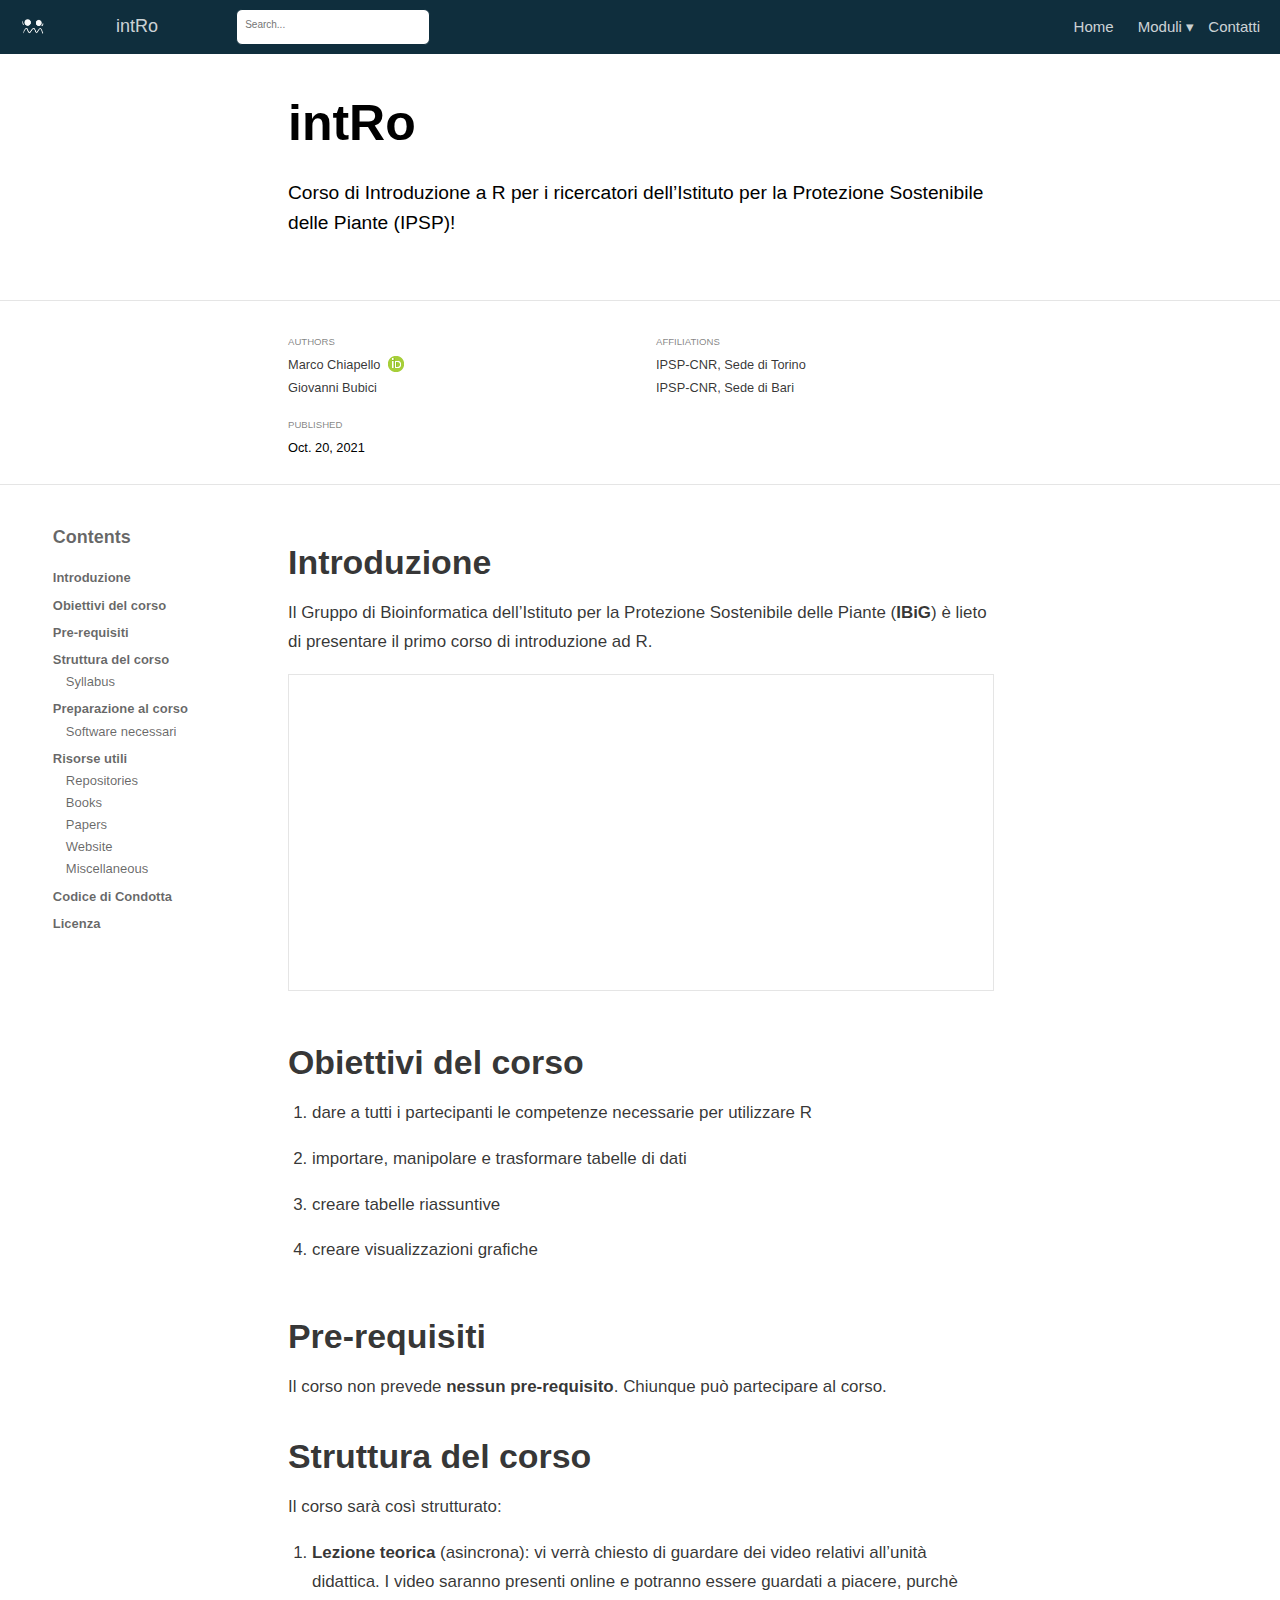
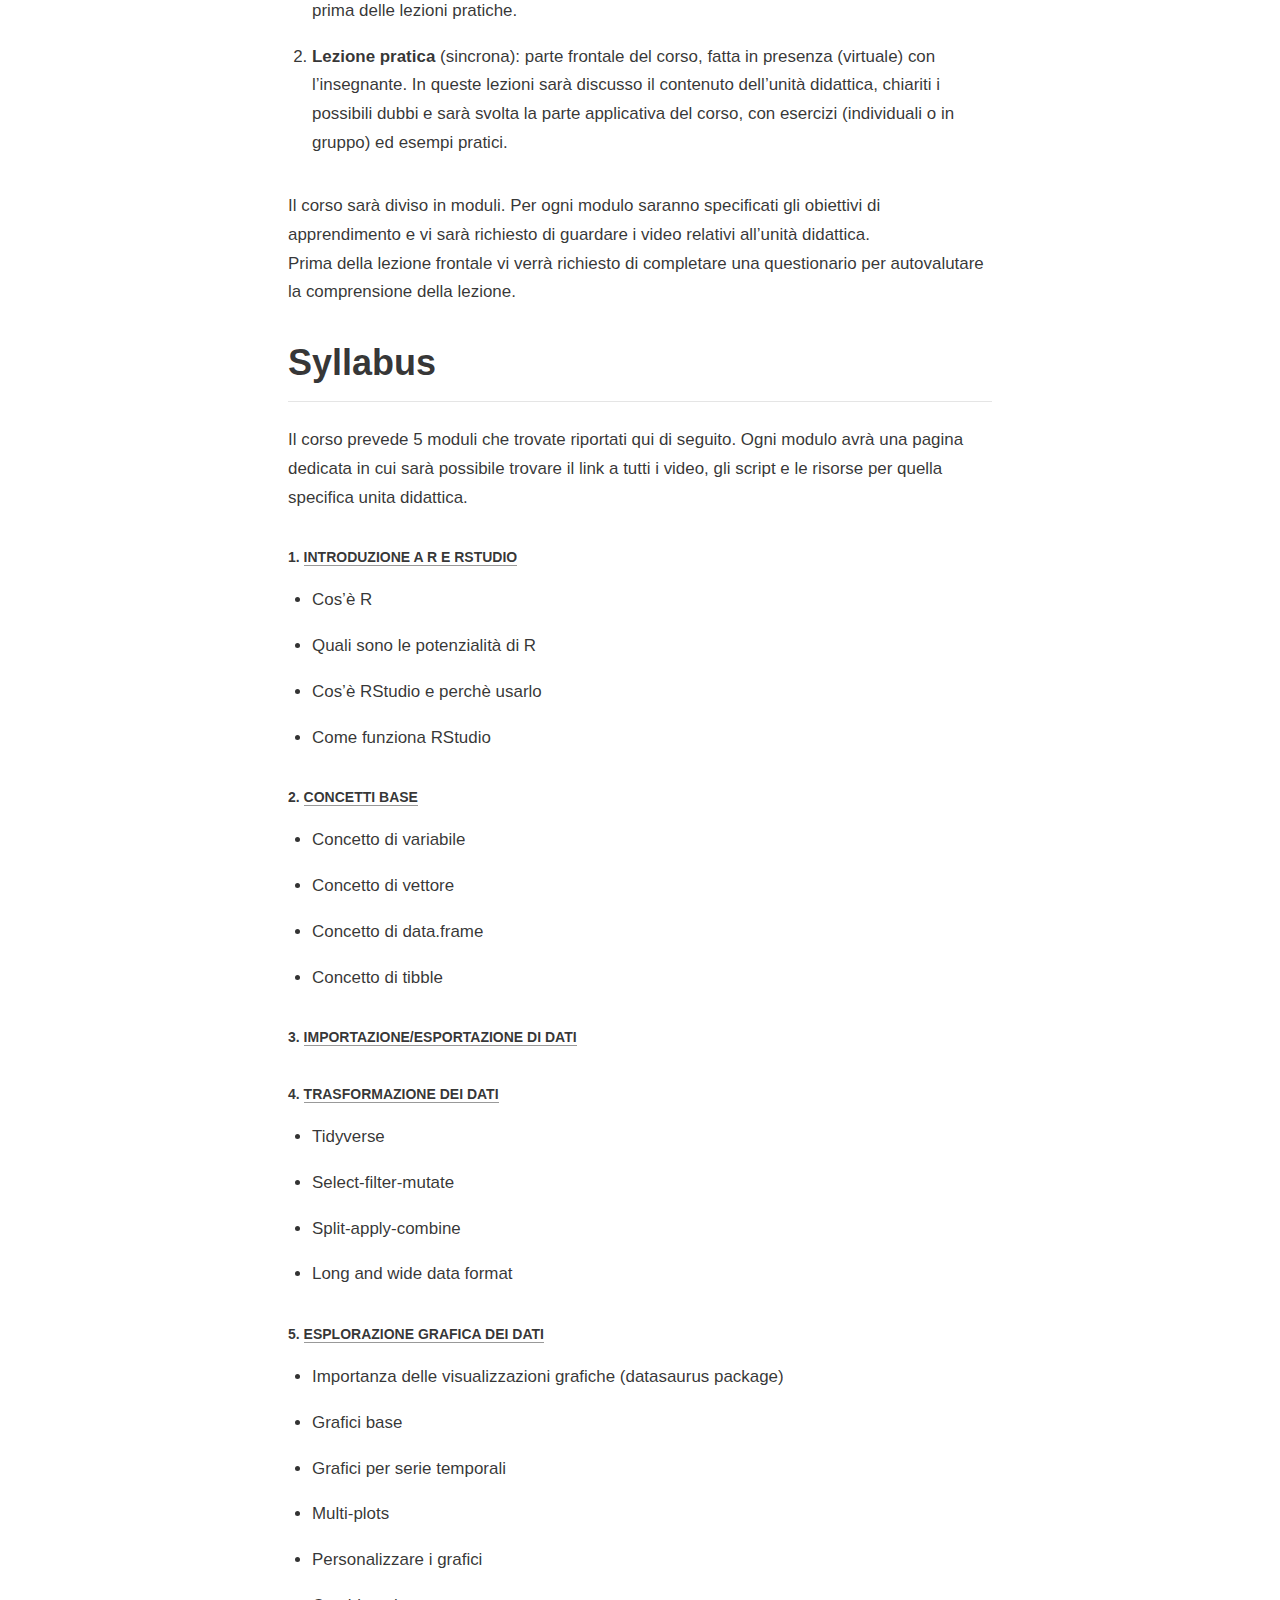
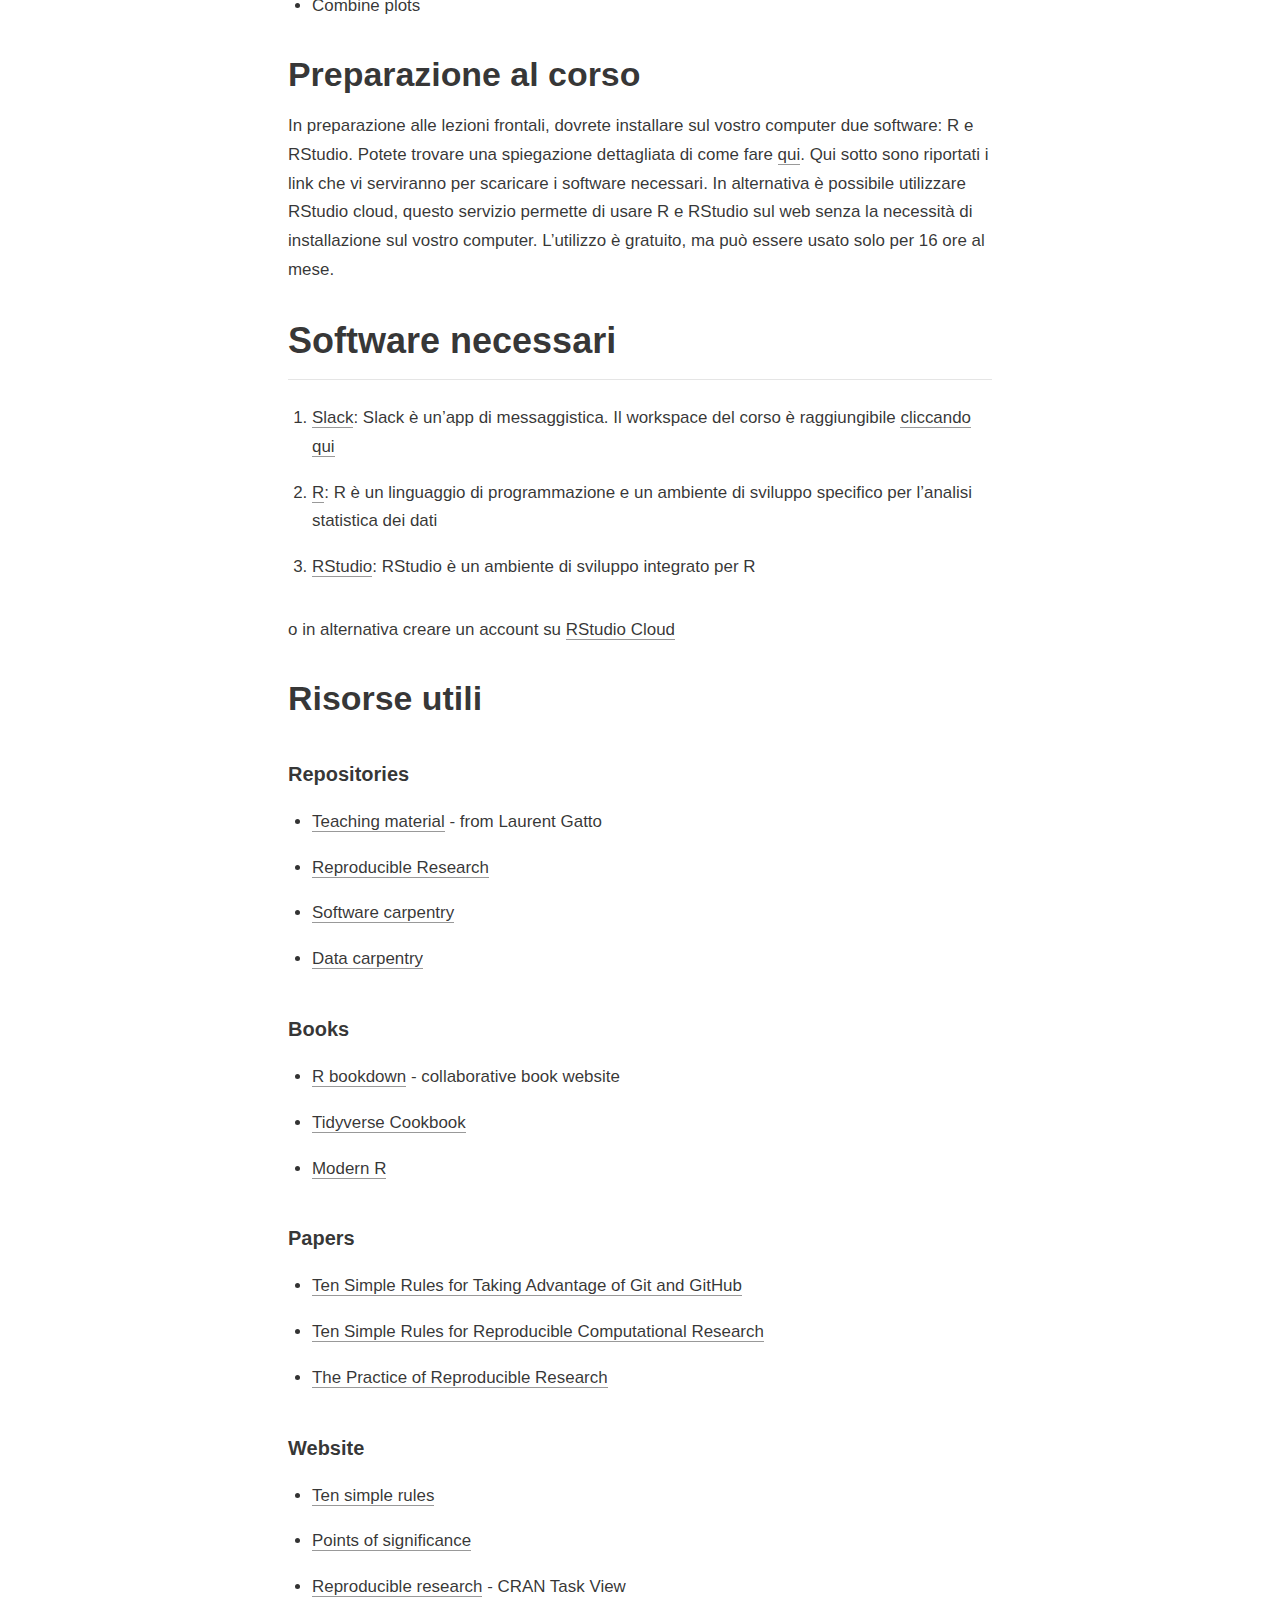
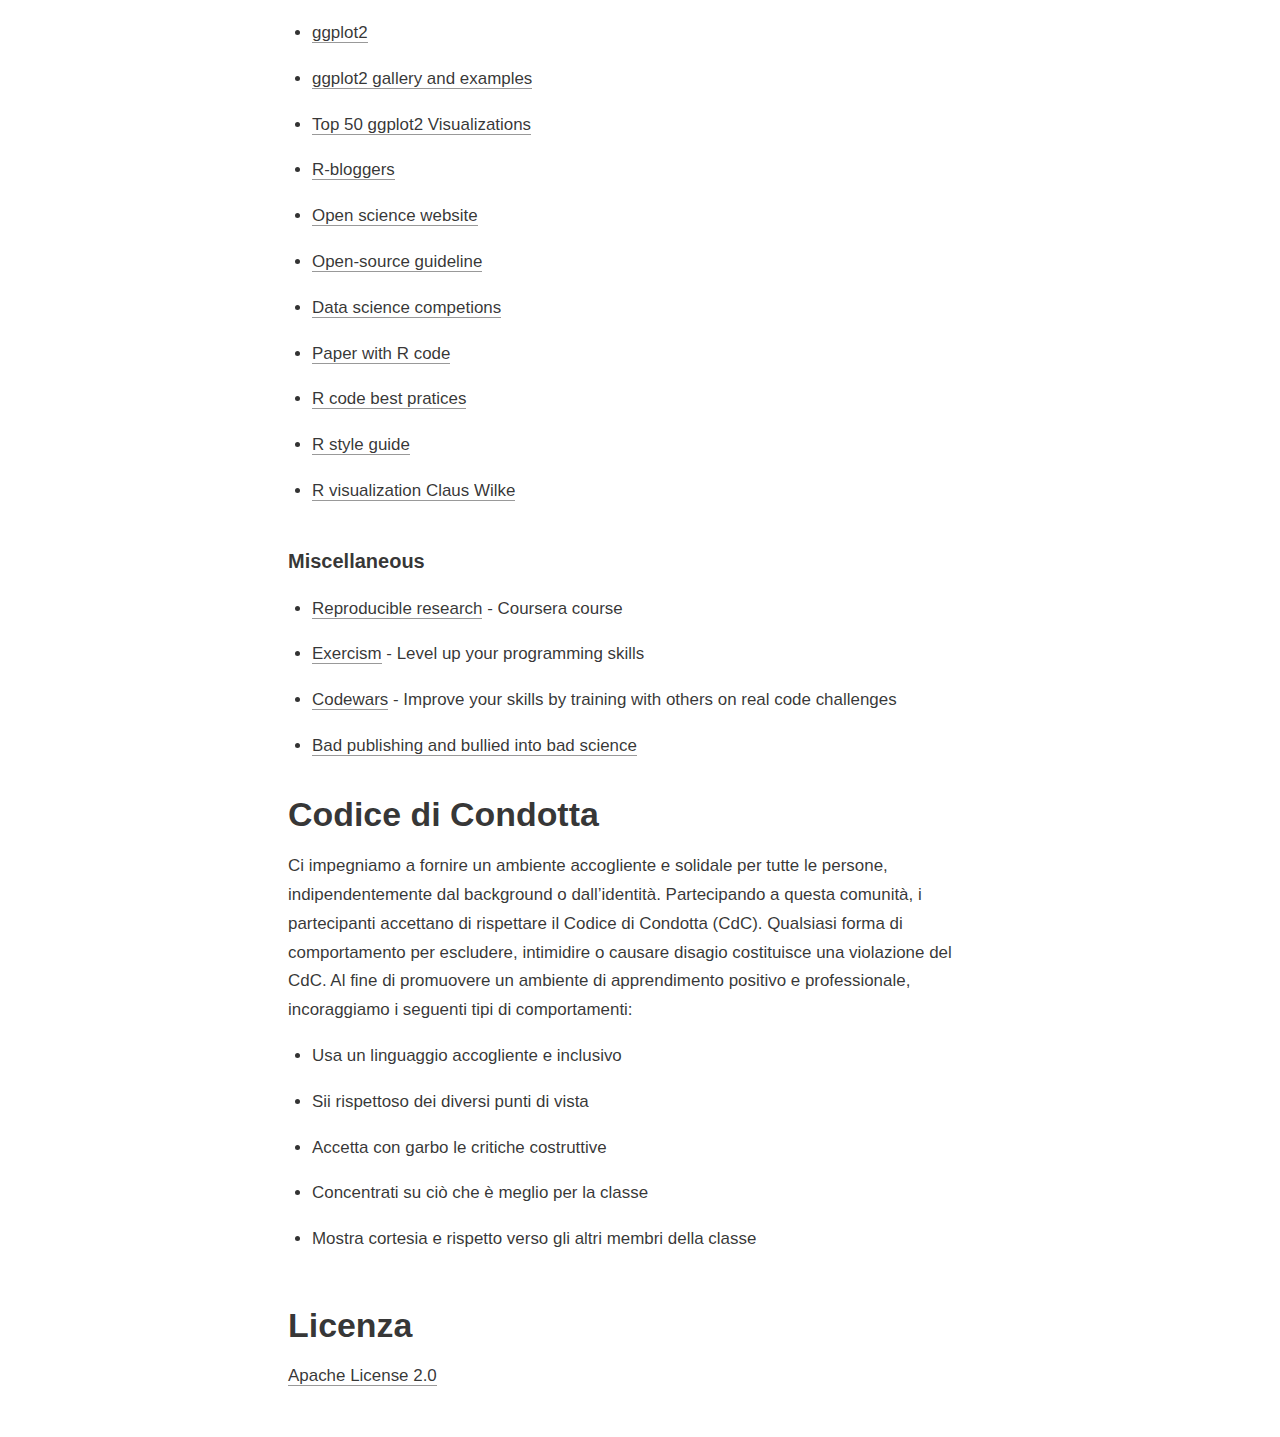
==== commit 70700a27: "WIP: lezione2 modulo variabili" ====
--- a/docs/index.html
+++ b/docs/index.html
@@ -2252,9 +2252,6 @@
 <li><p>creare tabelle riassuntive</p></li>
 <li><p>creare visualizzazioni grafiche</p></li>
 </ol>
-<p><strong>Guarda il video per capire cosa imparerai a fare!</strong></p>
-<iframe width="951" height="535" src="https://www.youtube.com/embed/38bFUlxlef8" title="YouTube video player" frameborder="0" allow="accelerometer; autoplay; clipboard-write; encrypted-media; gyroscope; picture-in-picture" allowfullscreen>
-</iframe>
 <h1 id="pre-requisiti">Pre-requisiti</h1>
 <p>Il corso non prevede <strong>nessun pre-requisito</strong>. Chiunque può partecipare al corso.</p>
 <h1 id="struttura-del-corso">Struttura del corso</h1>
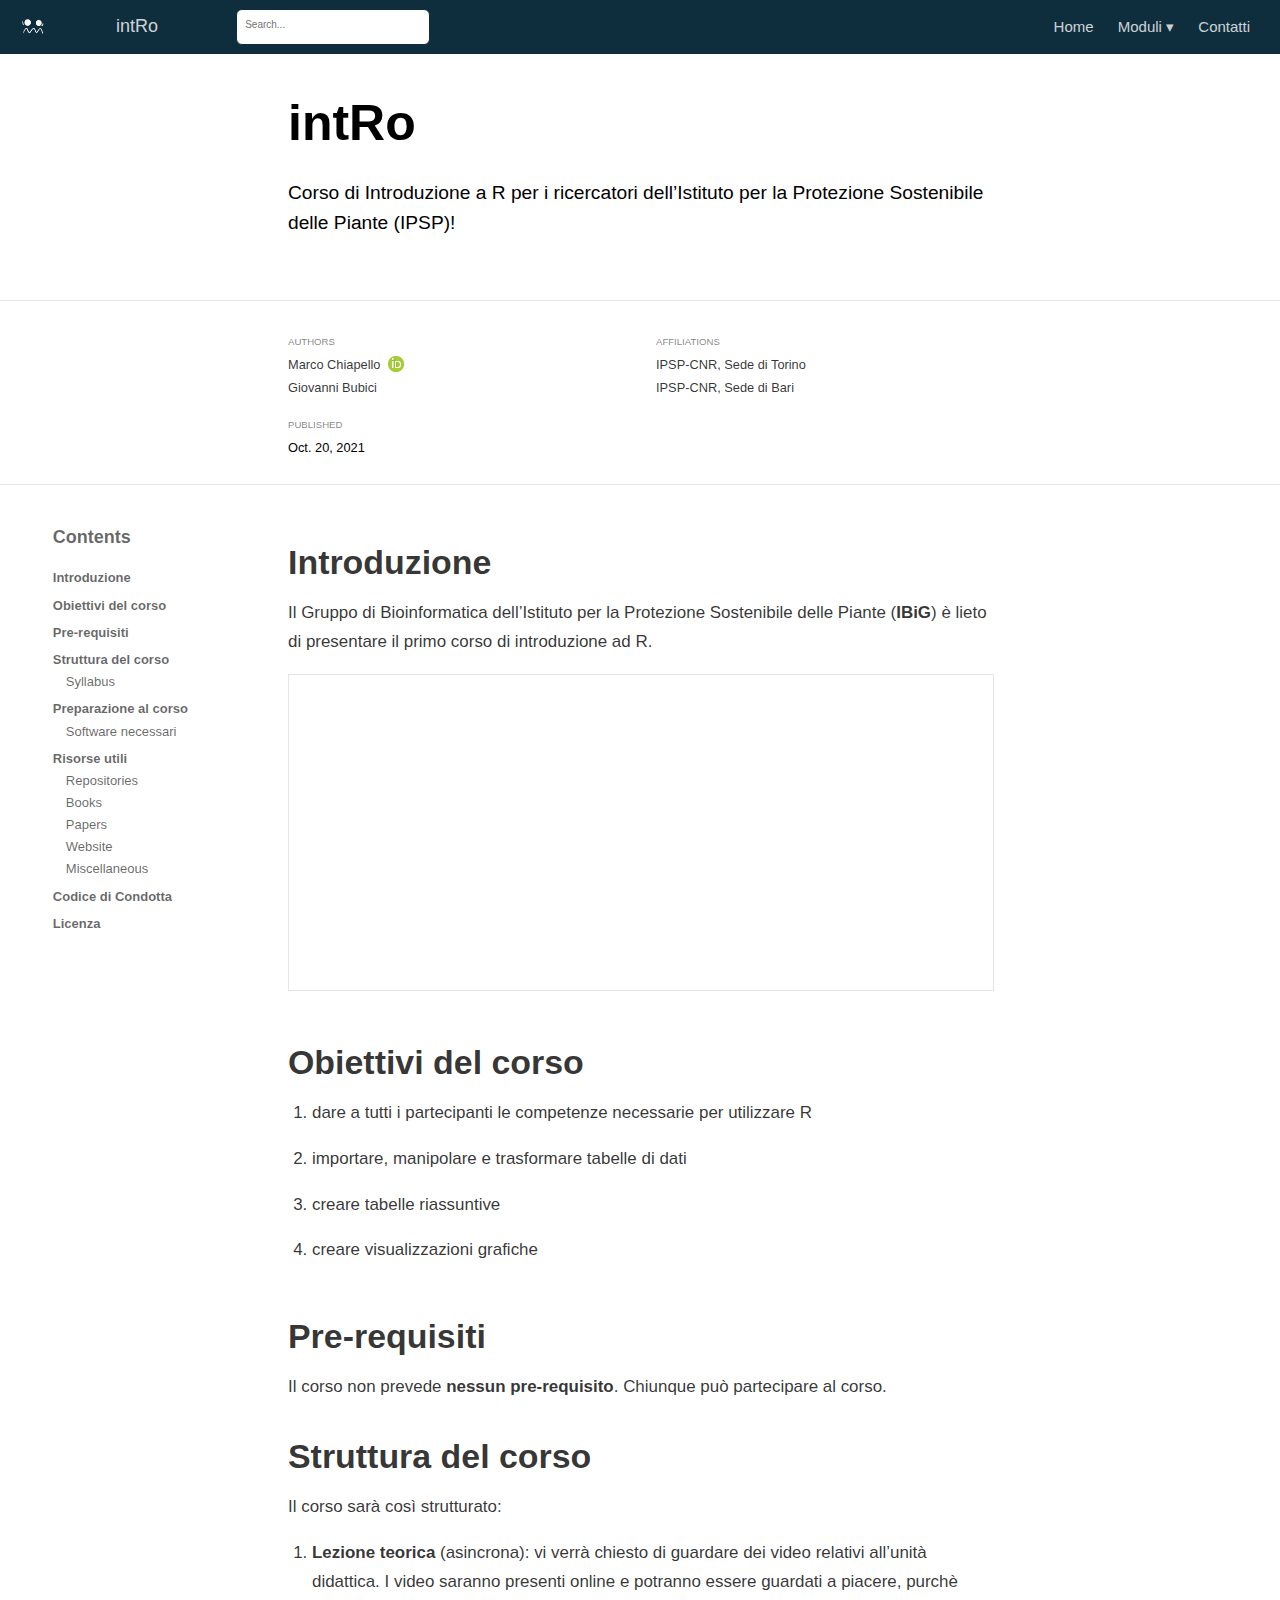
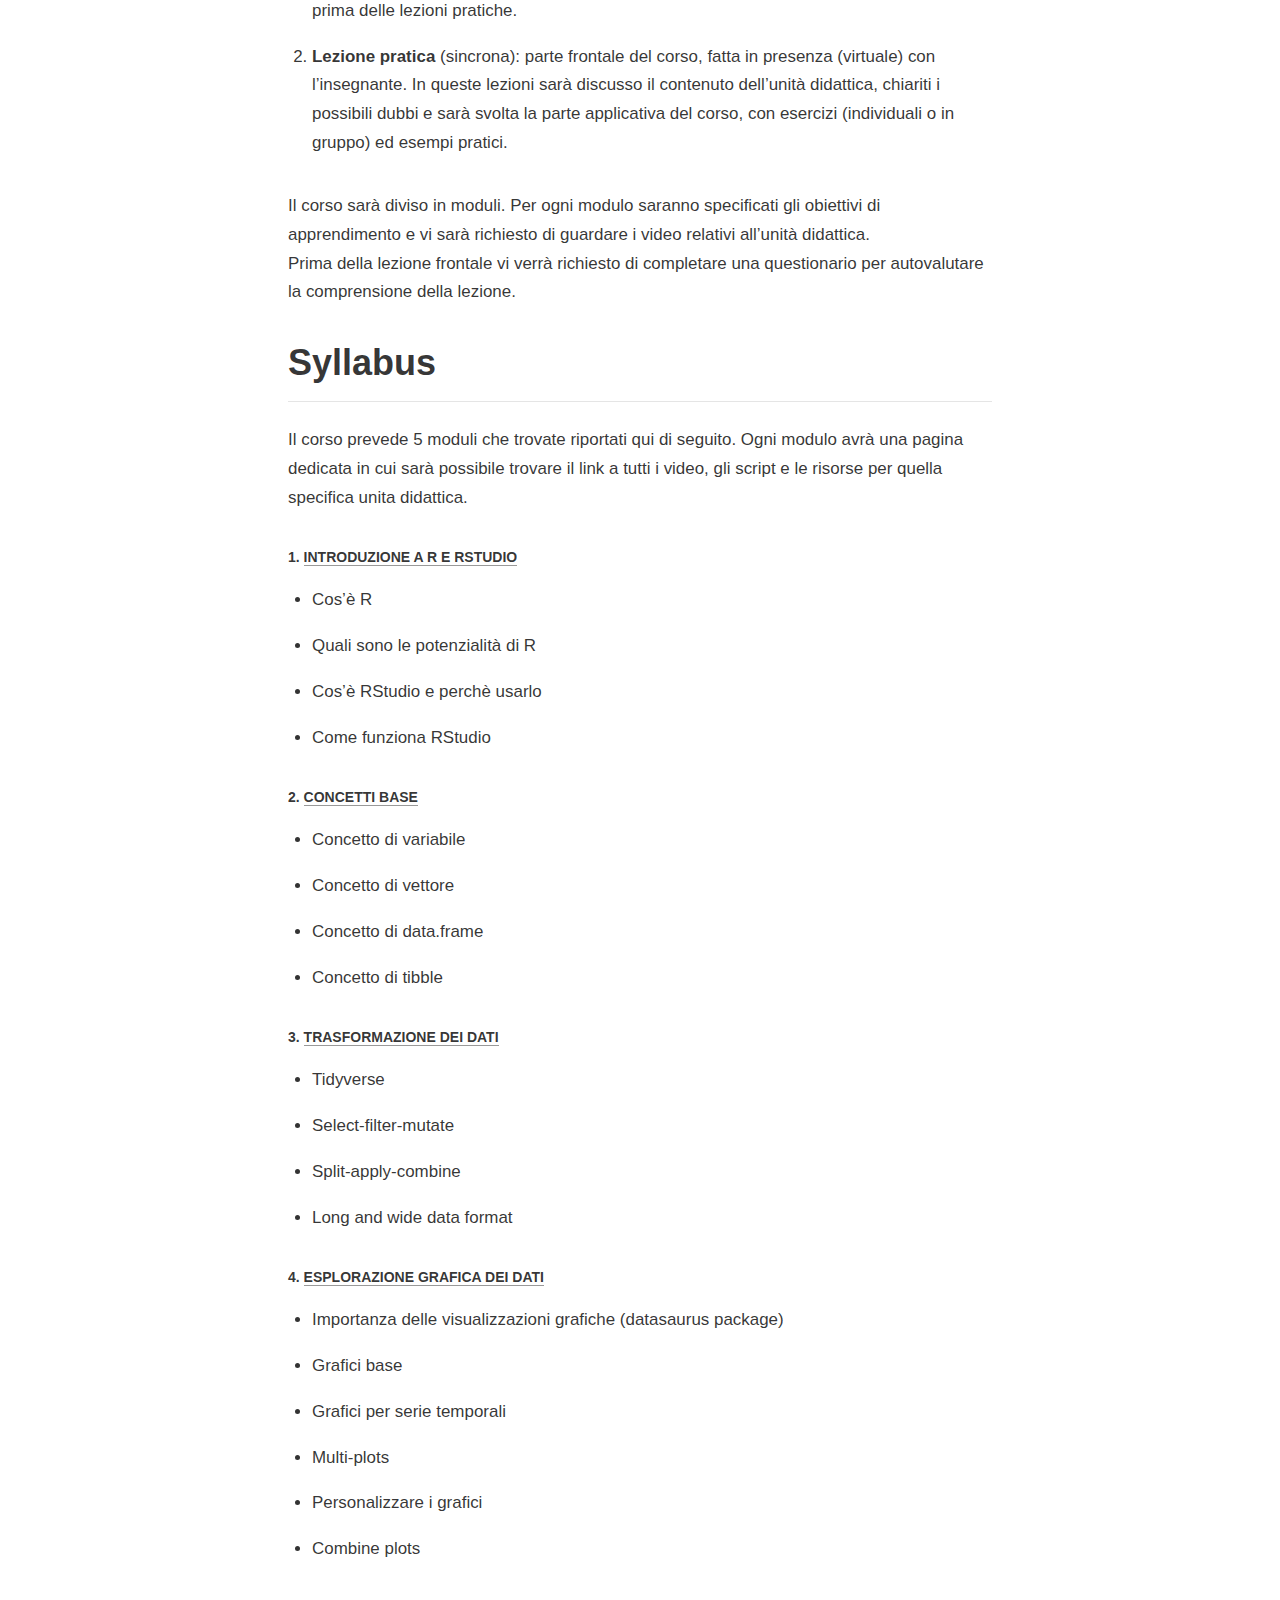
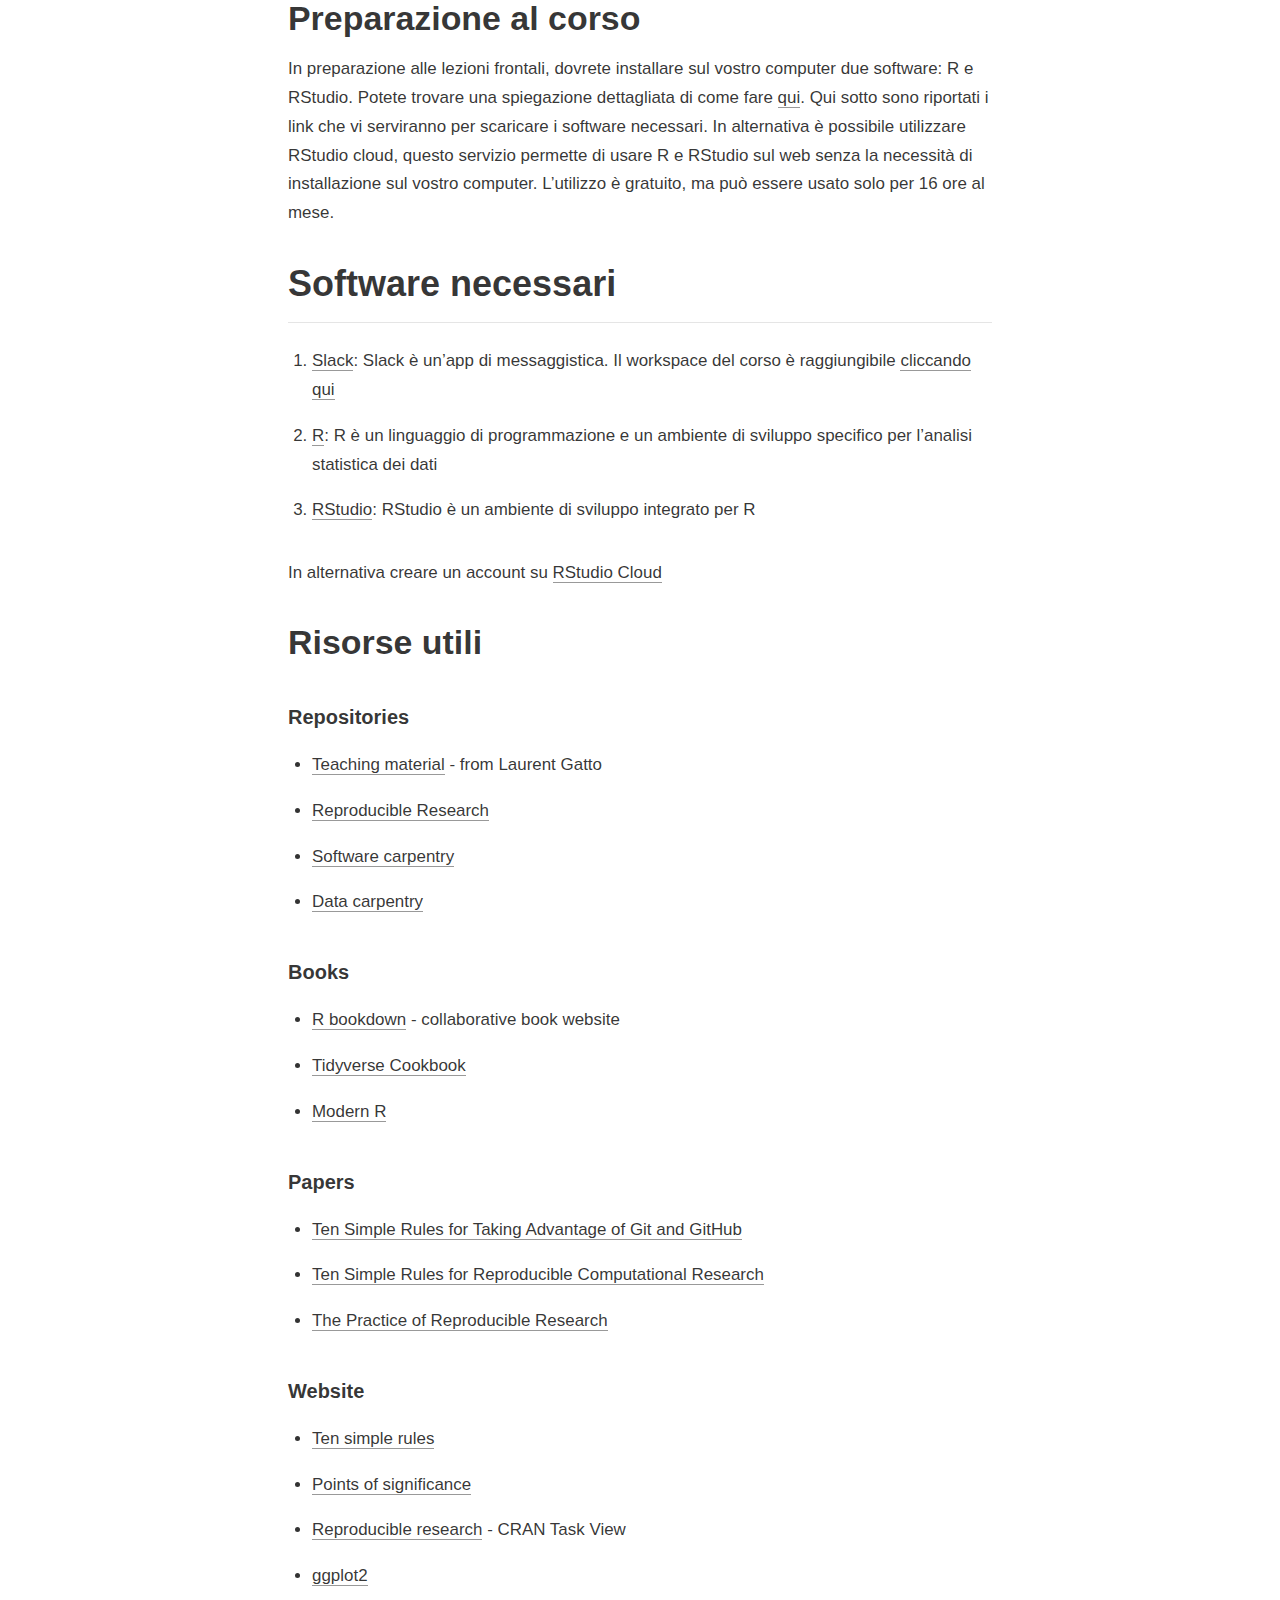
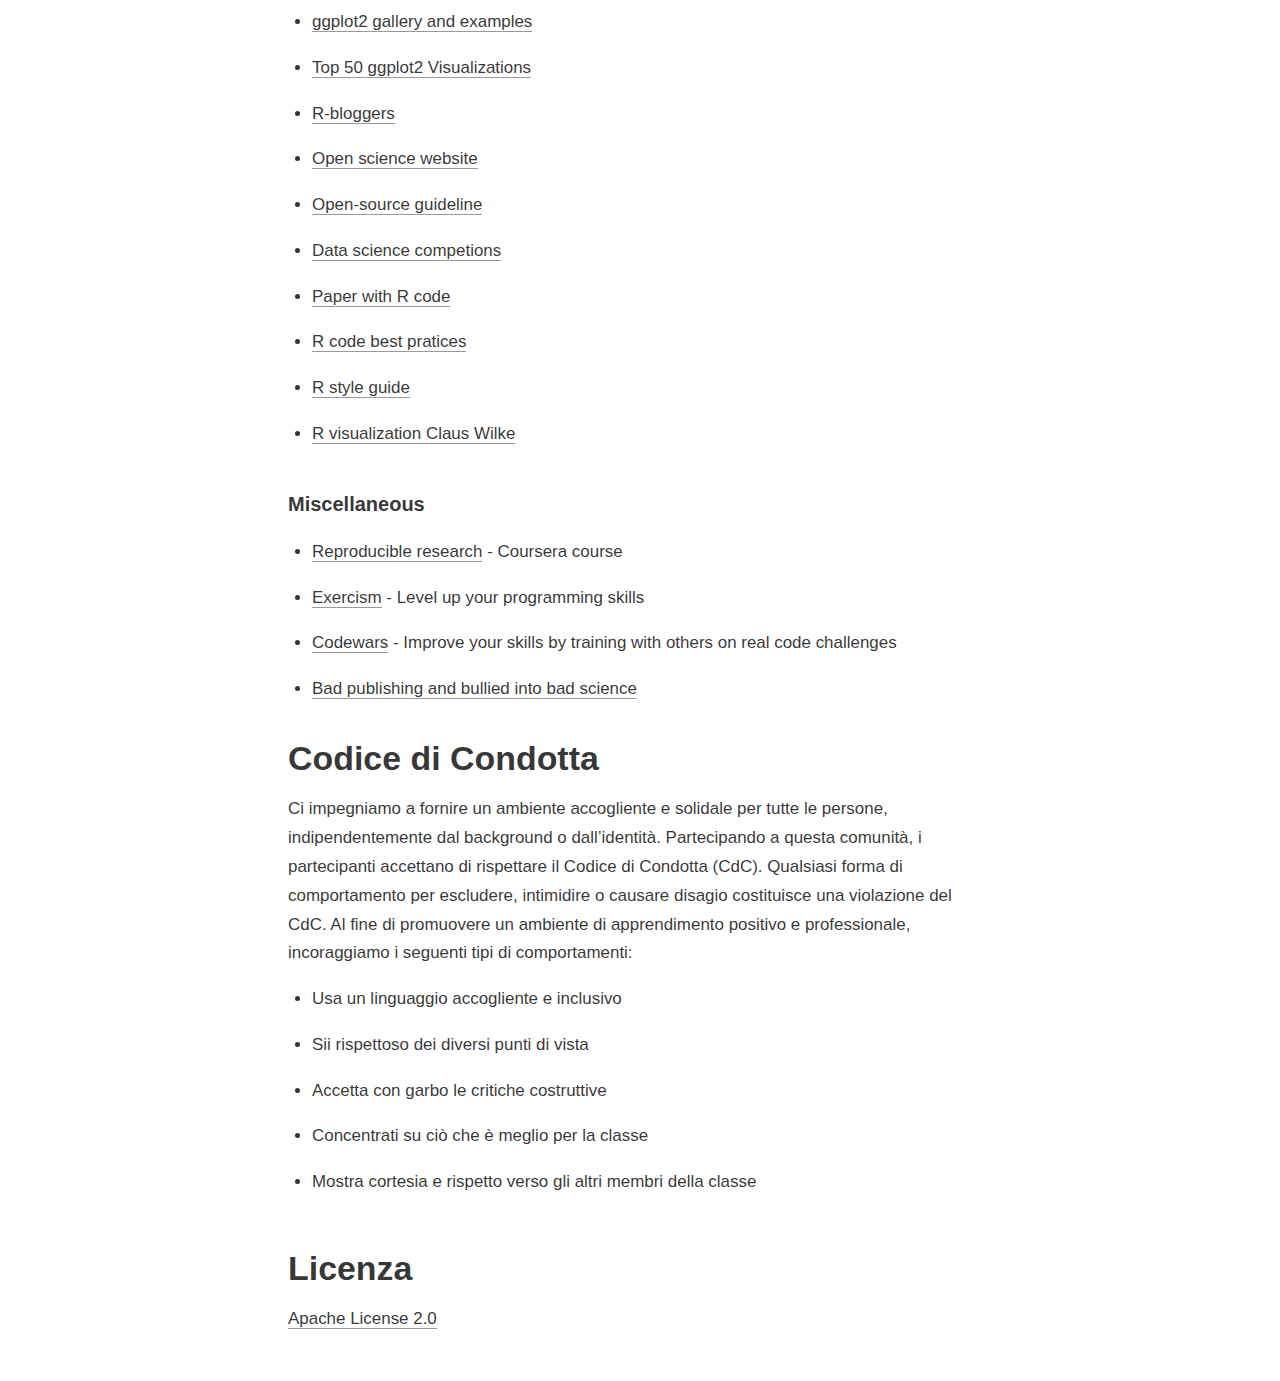
==== commit 9b69d323: "create Conclusioni page" ====
--- a/docs/index.html
+++ b/docs/index.html
@@ -2183,12 +2183,12 @@
 <a href="install.html">Installazione dei software</a>
 <a href="rSconos.html">Introduzione a R e RStudio</a>
 <a href="concFond.html">Concetti base</a>
-<a href="io.html">Importazione/esportazione di dati</a>
-<a href="wrangle.html">Trasformazione dei dati</a>
+<a href="wrangle.html">Manipolazione dei dati</a>
 <a href="plot.html">Esplorazione grafica dei dati</a>
+<a href="conclusione.html">Conclusione</a>
 </div>
 </div>
-<span class="nav-dropdown-header">Contatti</span>
+<a href="contatti.html">Contatti</a>
 <a href="javascript:void(0);" class="nav-toggle">&#9776;</a>
 </div>
 </nav>
@@ -2284,8 +2284,7 @@
 </li>
 <li>Concetto di tibble</li>
 </ul>
-<h4 id="importazioneesportazione-di-dati"><strong>3. <a href="io.html">Importazione/esportazione di dati</a></strong></h4>
-<h4 id="trasformazione-dei-dati"><strong>4. <a href="wrangle.html">Trasformazione dei dati</a></strong></h4>
+<h4 id="trasformazione-dei-dati"><strong>3. <a href="wrangle.html">Trasformazione dei dati</a></strong></h4>
 <ul>
 <li>Tidyverse</li>
 <li>Select-filter-mutate</li>
@@ -2293,7 +2292,7 @@
 </li>
 <li>Long and wide data format</li>
 </ul>
-<h4 id="esplorazione-grafica-dei-dati"><strong>5. <a href="plot.html">Esplorazione grafica dei dati</a></strong></h4>
+<h4 id="esplorazione-grafica-dei-dati"><strong>4. <a href="plot.html">Esplorazione grafica dei dati</a></strong></h4>
 <ul>
 <li>Importanza delle visualizzazioni grafiche (datasaurus package)<br />
 </li>
@@ -2314,7 +2313,7 @@
 <li><p><a href="https://cran.r-project.org/">R</a>: R è un linguaggio di programmazione e un ambiente di sviluppo specifico per l’analisi statistica dei dati</p></li>
 <li><p><a href="https://www.rstudio.com/">RStudio</a>: RStudio è un ambiente di sviluppo integrato per R</p></li>
 </ol>
-<p>o in alternativa creare un account su <a href="https://rstudio.cloud/plans/free">RStudio Cloud</a></p>
+<p>In alternativa creare un account su <a href="https://rstudio.cloud/plans/free">RStudio Cloud</a></p>
 <h1 id="risorse-utili">Risorse utili</h1>
 <h3 id="repositories">Repositories</h3>
 <ul>
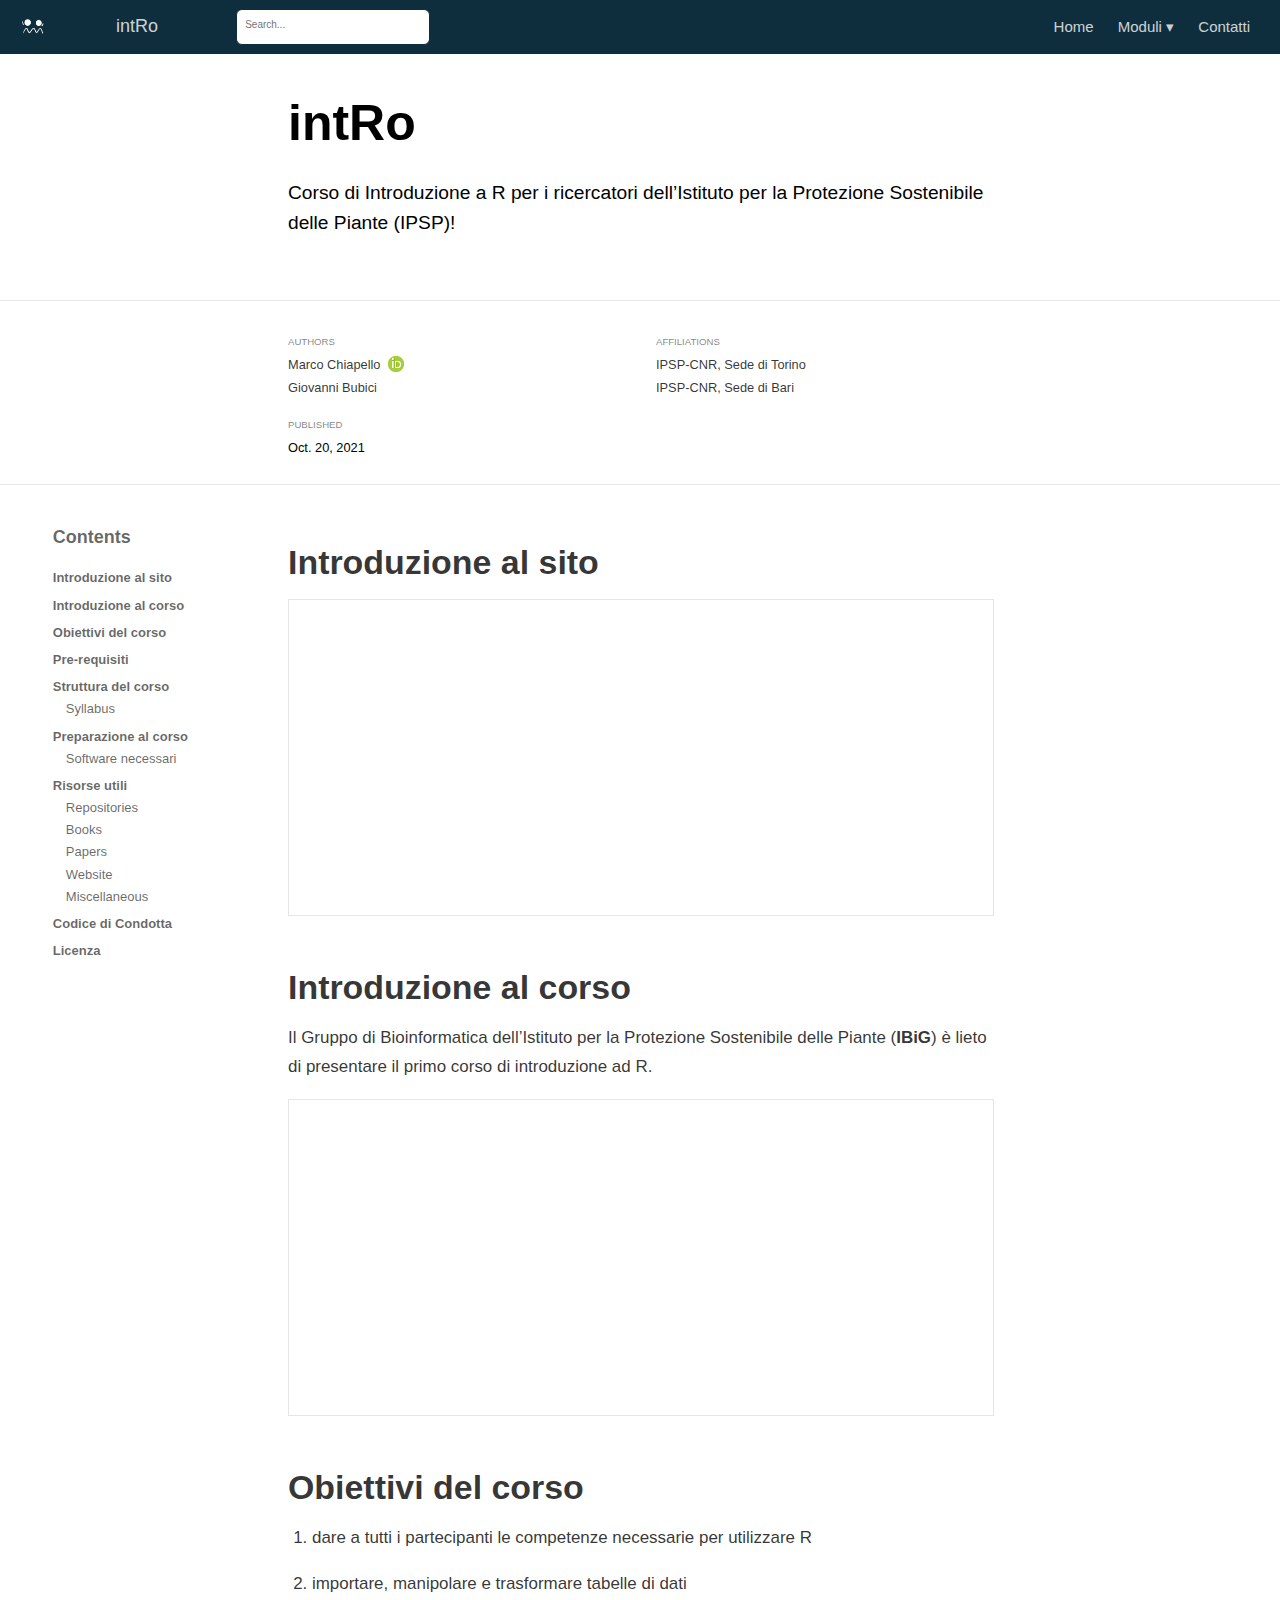
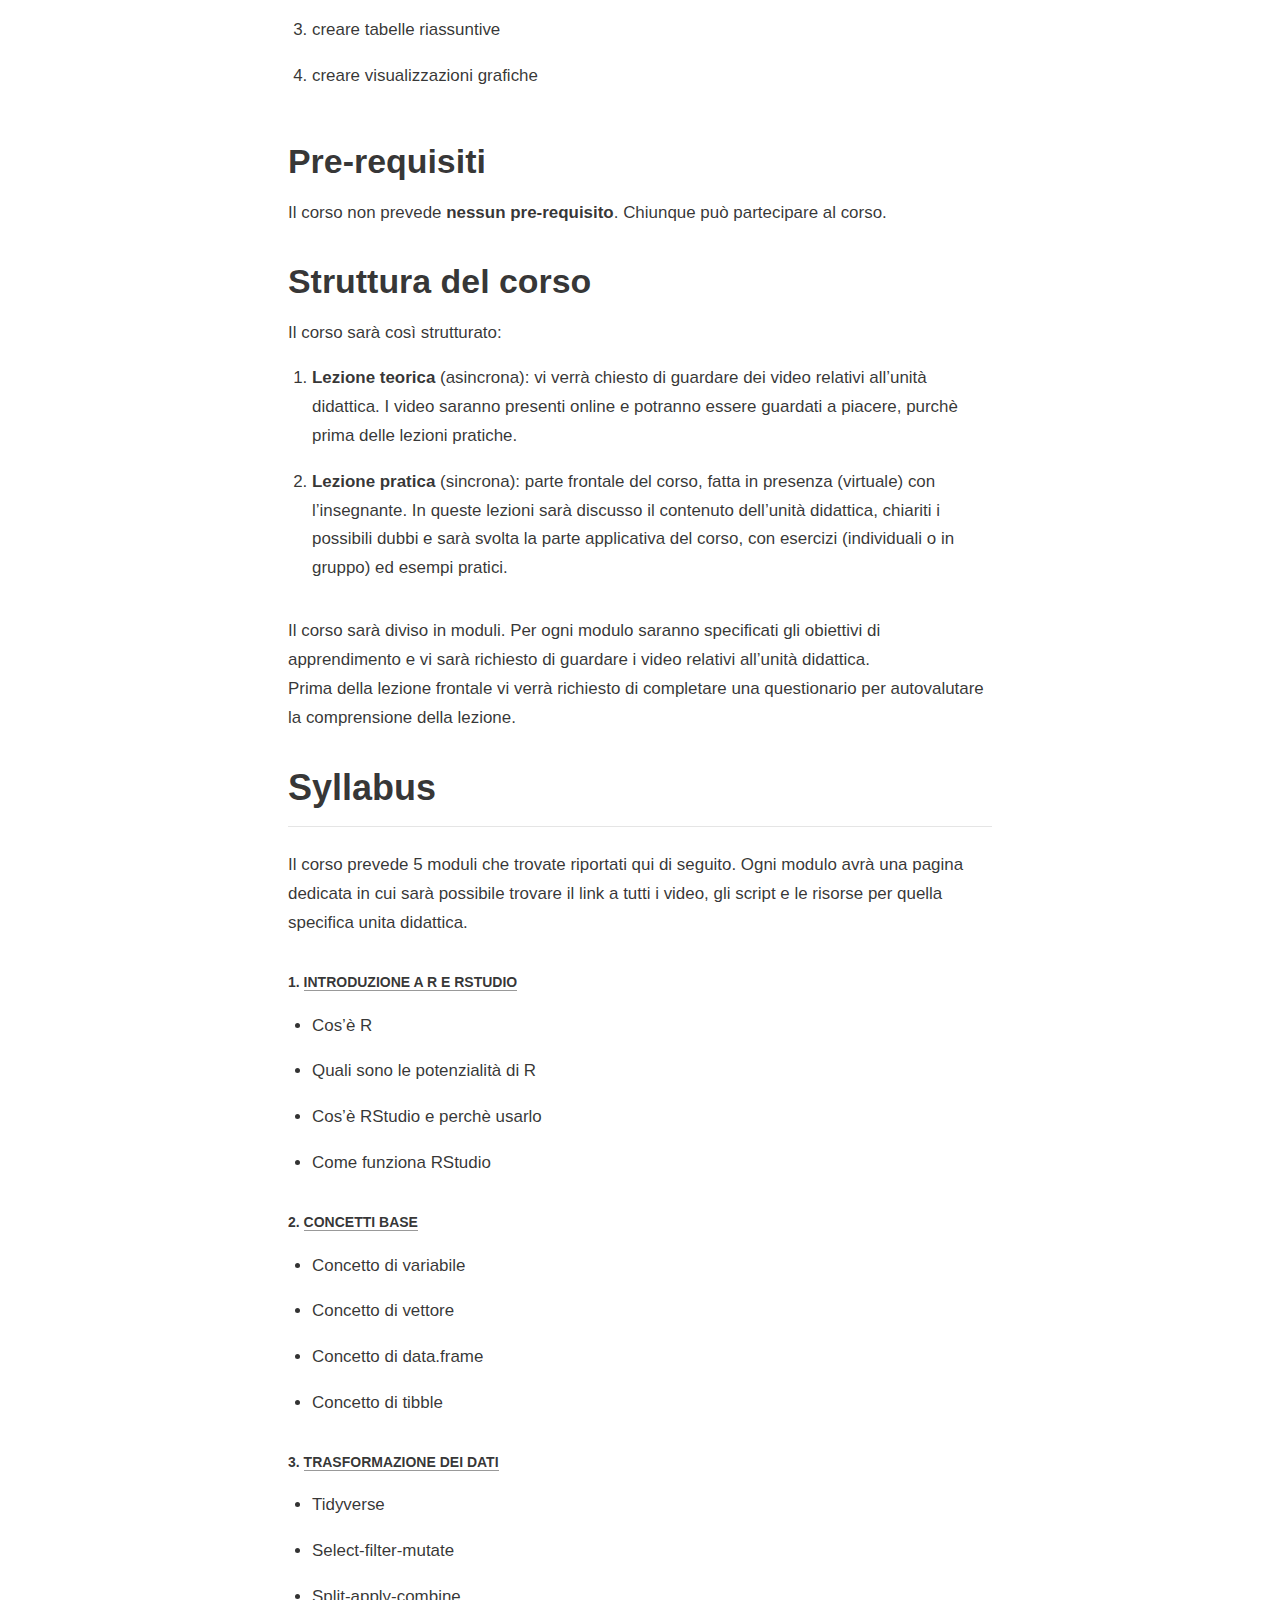
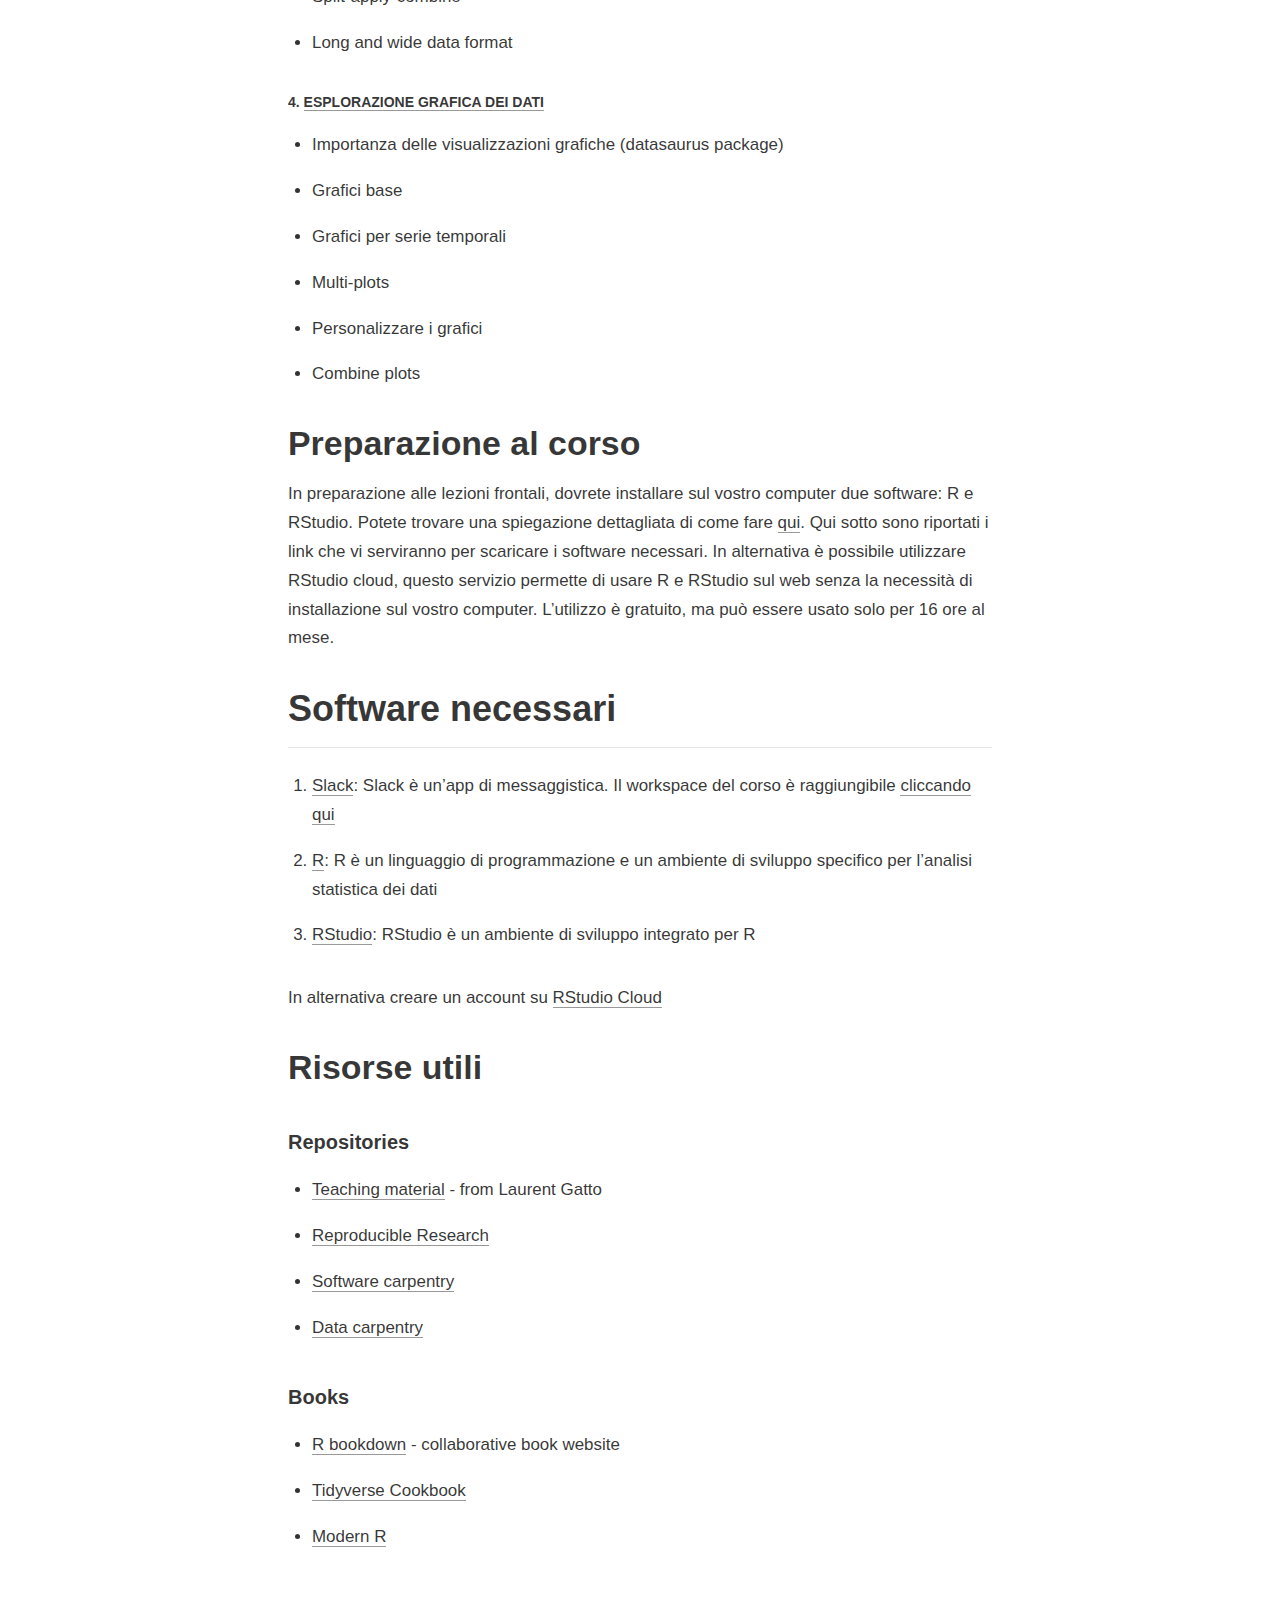
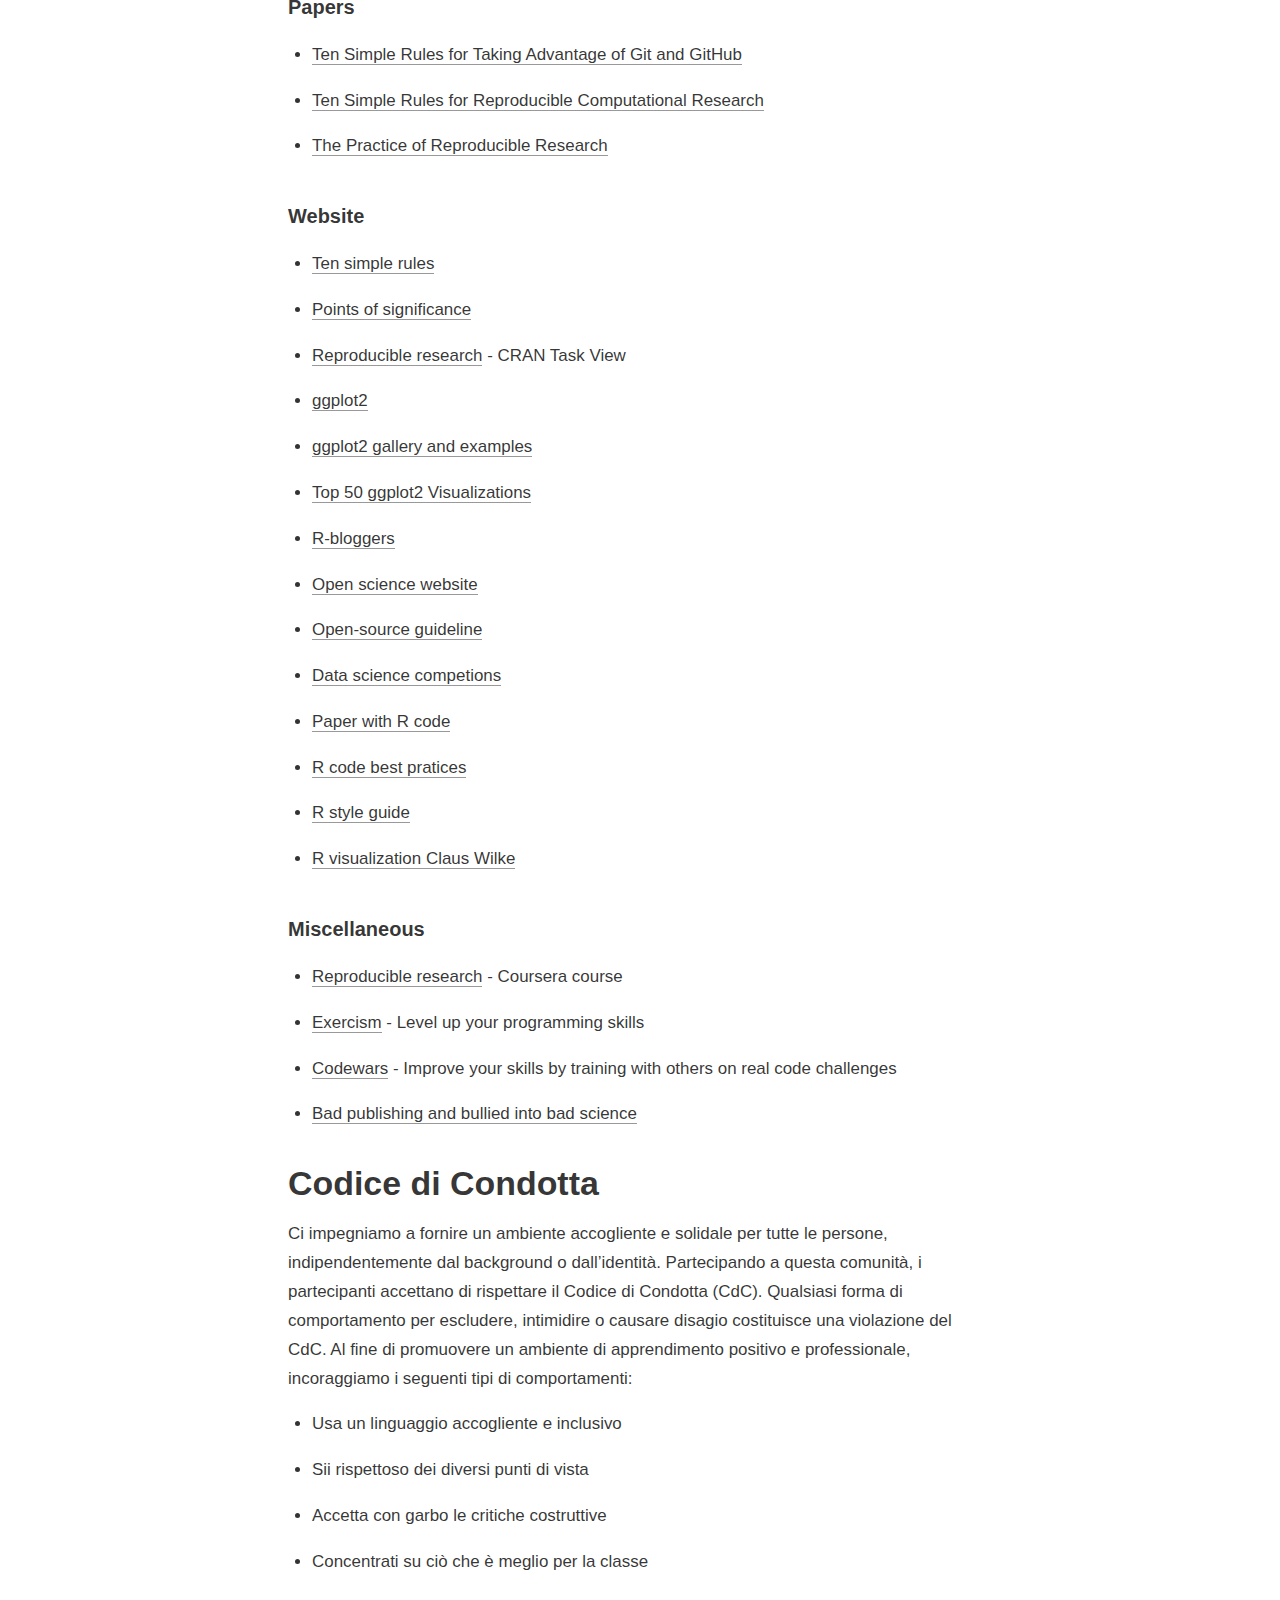
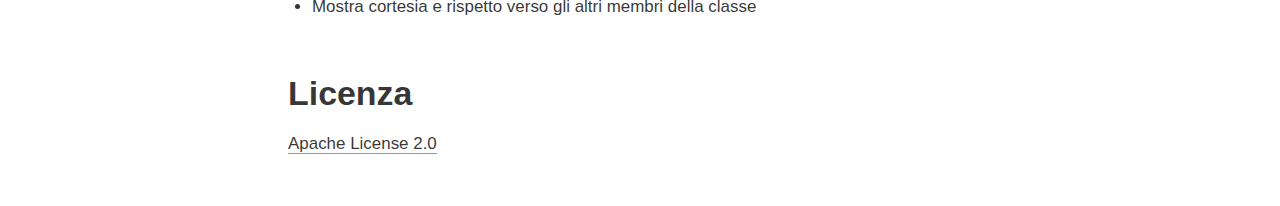
==== commit 6964efa5: "version 1.0" ====
--- a/docs/index.html
+++ b/docs/index.html
@@ -460,7 +460,7 @@
 
   </style>
 
-  <script src="site_libs/jquery-1.11.3/jquery.min.js"></script>
+  <script src="site_libs/jquery-3.6.0/jquery-3.6.0.min.js"></script>
   <link href="site_libs/font-awesome-5.1.0/css/all.css" rel="stylesheet"/>
   <link href="site_libs/font-awesome-5.1.0/css/v4-shims.css" rel="stylesheet"/>
   <script src="site_libs/headroom-0.9.4/headroom.min.js"></script>
@@ -2038,7 +2038,7 @@
   </script>
 
   <!--/radix_placeholder_distill-->
-  <script src="site_libs/header-attrs-2.10/header-attrs.js"></script>
+  <script src="site_libs/header-attrs-2.11/header-attrs.js"></script>
   <script src="site_libs/popper-2.6.0/popper.min.js"></script>
   <link href="site_libs/tippy-6.2.7/tippy.css" rel="stylesheet" />
   <link href="site_libs/tippy-6.2.7/tippy-light-border.css" rel="stylesheet" />
@@ -2217,7 +2217,8 @@
 <nav class="l-text toc figcaption" id="TOC">
 <h3>Contents</h3>
 <ul>
-<li><a href="#introduzione">Introduzione</a></li>
+<li><a href="#introduzione-al-sito">Introduzione al sito</a></li>
+<li><a href="#introduzione-al-corso">Introduzione al corso</a></li>
 <li><a href="#obiettivi-del-corso">Obiettivi del corso</a></li>
 <li><a href="#pre-requisiti">Pre-requisiti</a></li>
 <li><a href="#struttura-del-corso">Struttura del corso</a>
@@ -2241,9 +2242,12 @@
 </ul>
 </nav>
 </div>
-<h1 id="introduzione">Introduzione</h1>
+<h1 id="introduzione-al-sito">Introduzione al sito</h1>
+<iframe width="560" height="315" src="https://www.youtube.com/embed/uKirNWpjAOU" title="YouTube video player" frameborder="0" allow="accelerometer; autoplay; clipboard-write; encrypted-media; gyroscope; picture-in-picture" allowfullscreen>
+</iframe>
+<h1 id="introduzione-al-corso">Introduzione al corso</h1>
 <p>Il Gruppo di Bioinformatica dell’Istituto per la Protezione Sostenibile delle Piante (<strong>IBiG</strong>) è lieto di presentare il primo corso di introduzione ad R.</p>
-<iframe width="560" height="315" src="https://www.youtube.com/embed/hAL6TSQS7IM" title="YouTube video player" frameborder="0" allow="accelerometer; autoplay; clipboard-write; encrypted-media; gyroscope; picture-in-picture" allowfullscreen>
+<iframe width="560" height="315" src="https://www.youtube.com/embed/_ZPp4tnSNU4" title="YouTube video player" frameborder="0" allow="accelerometer; autoplay; clipboard-write; encrypted-media; gyroscope; picture-in-picture" allowfullscreen>
 </iframe>
 <h1 id="obiettivi-del-corso">Obiettivi del corso</h1>
 <ol type="1">
